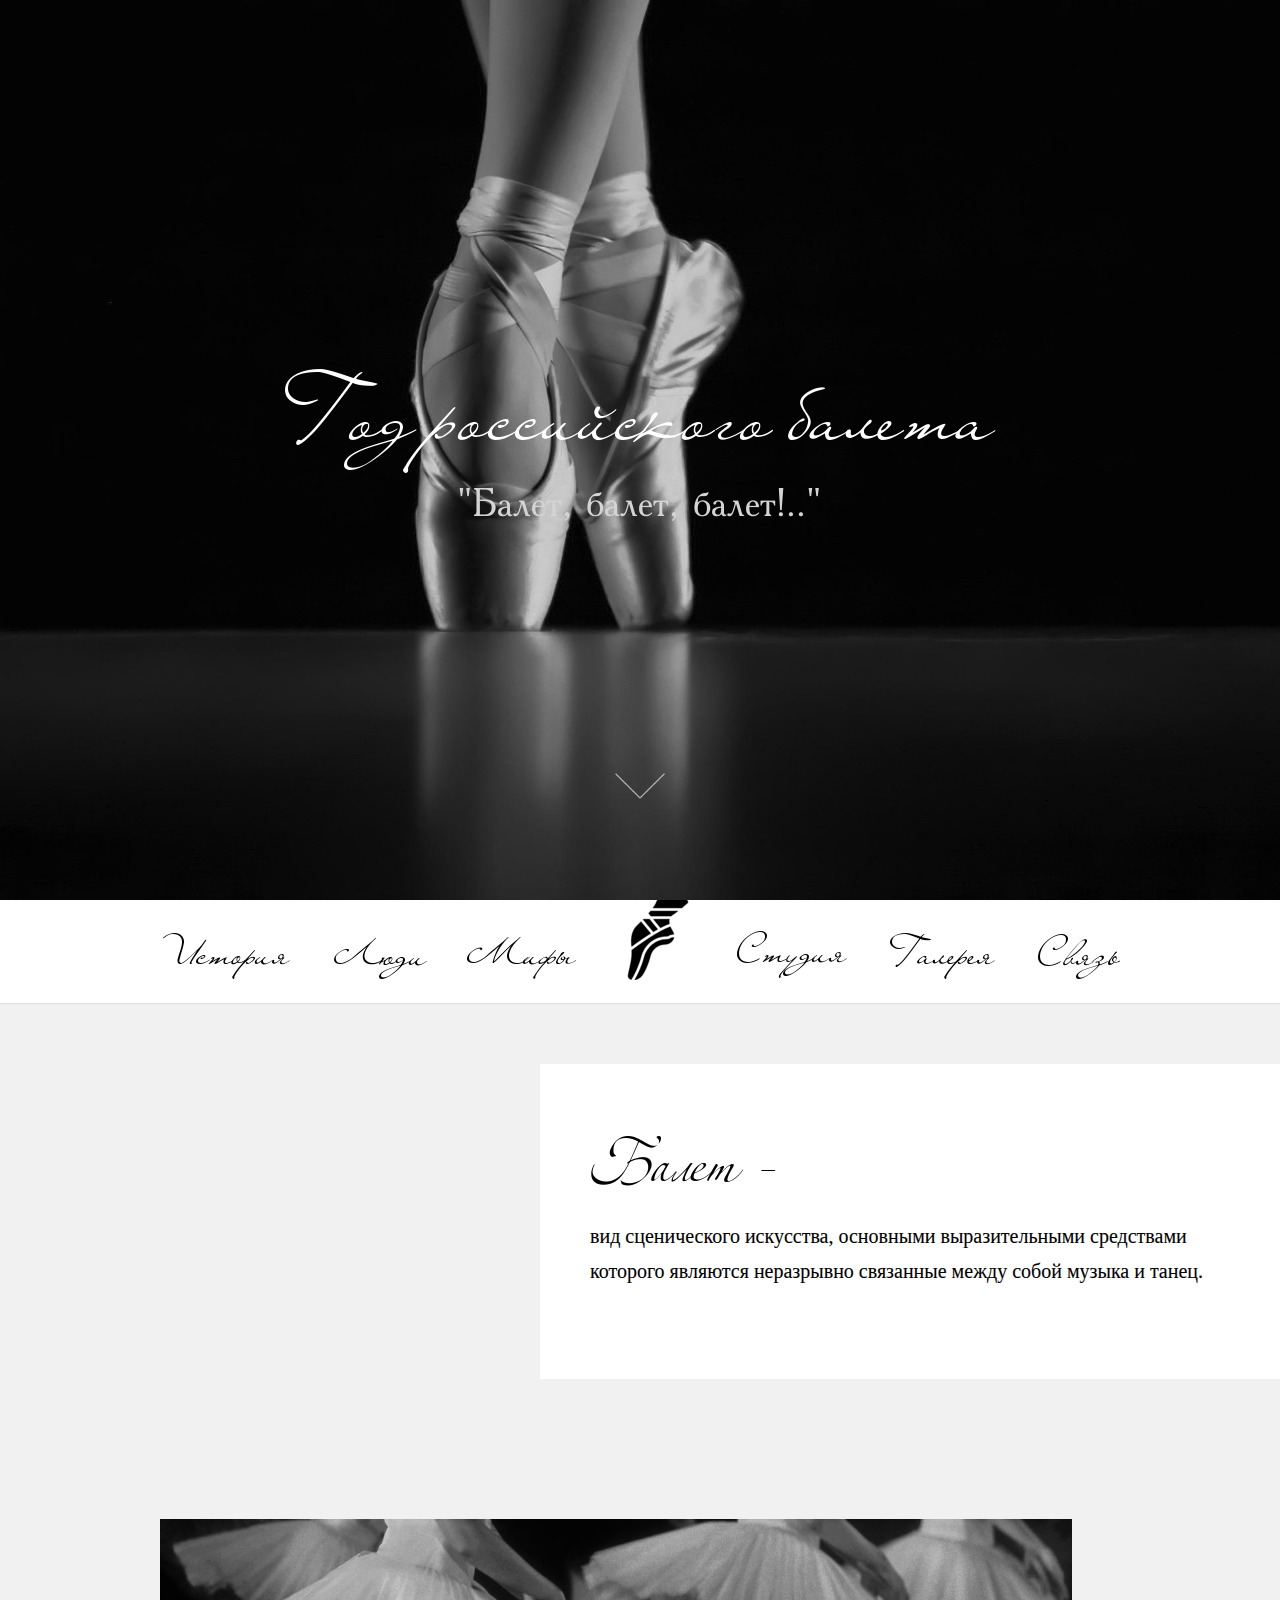
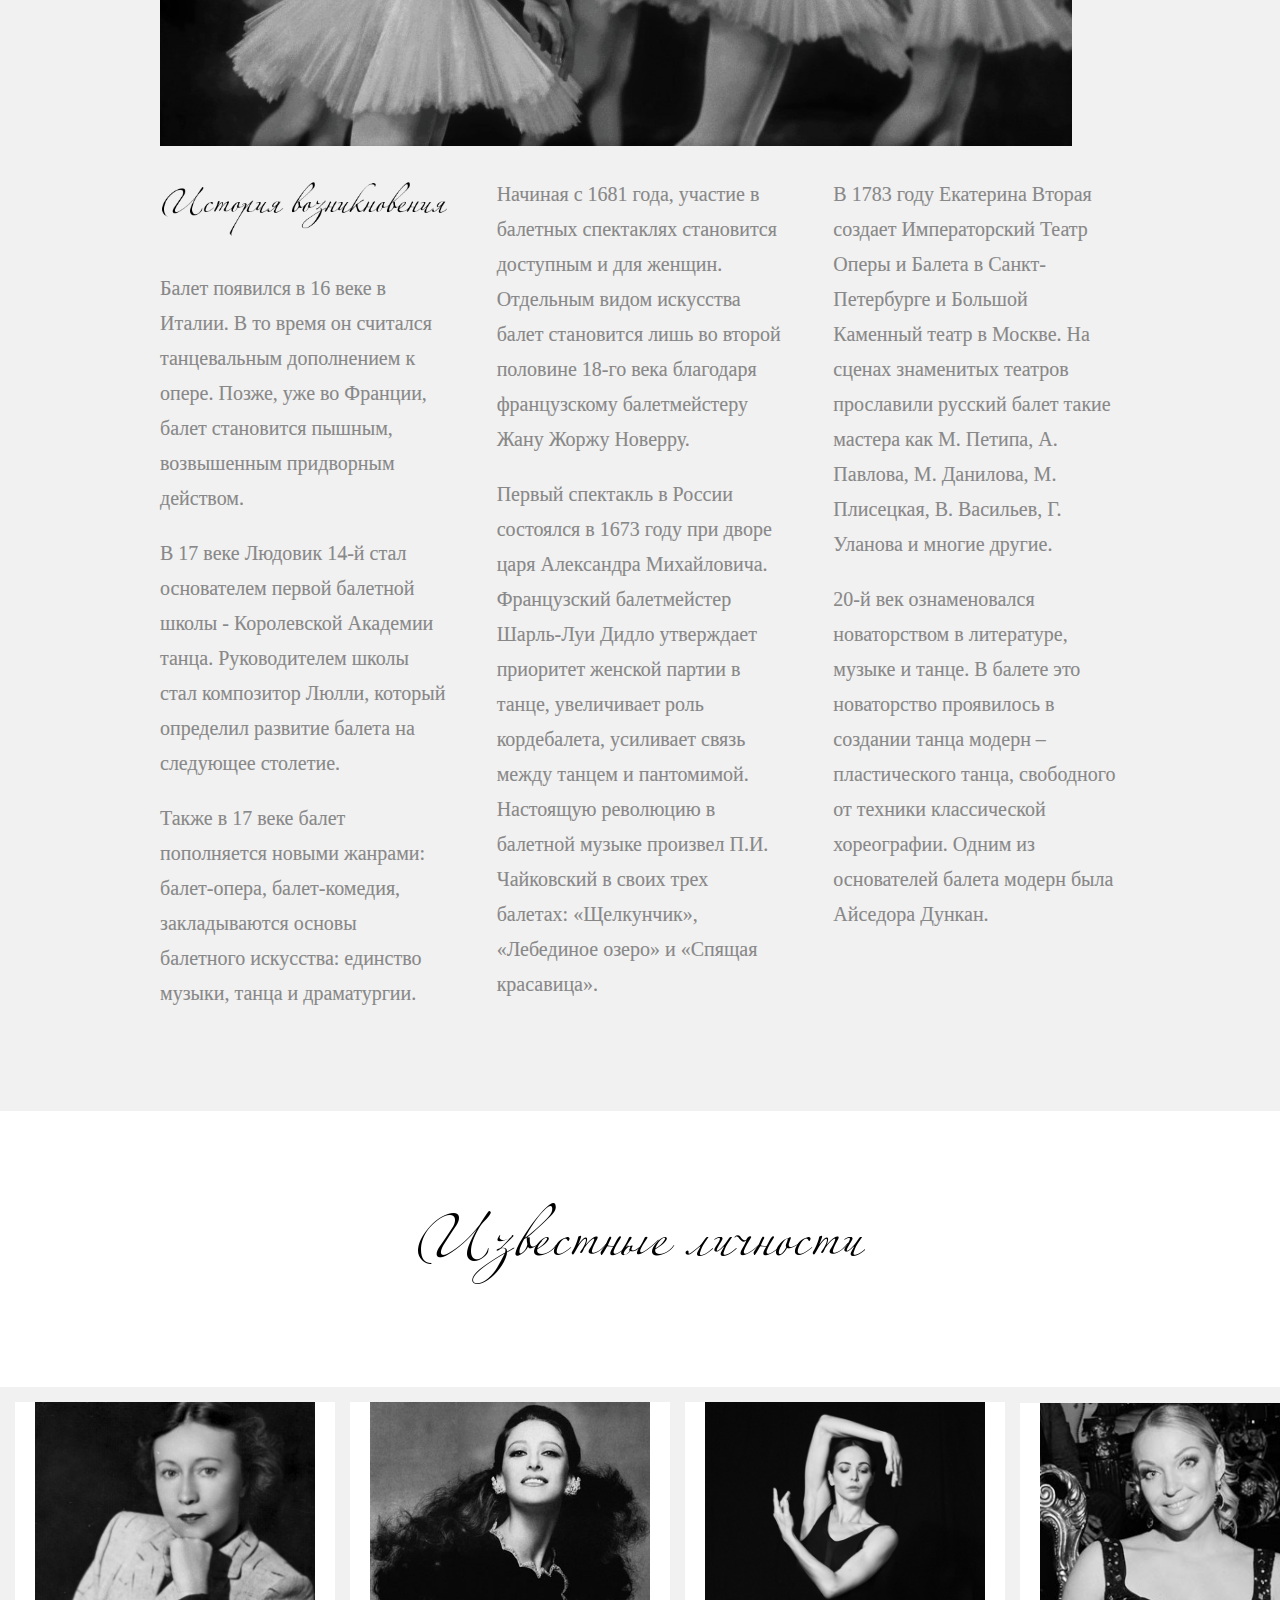
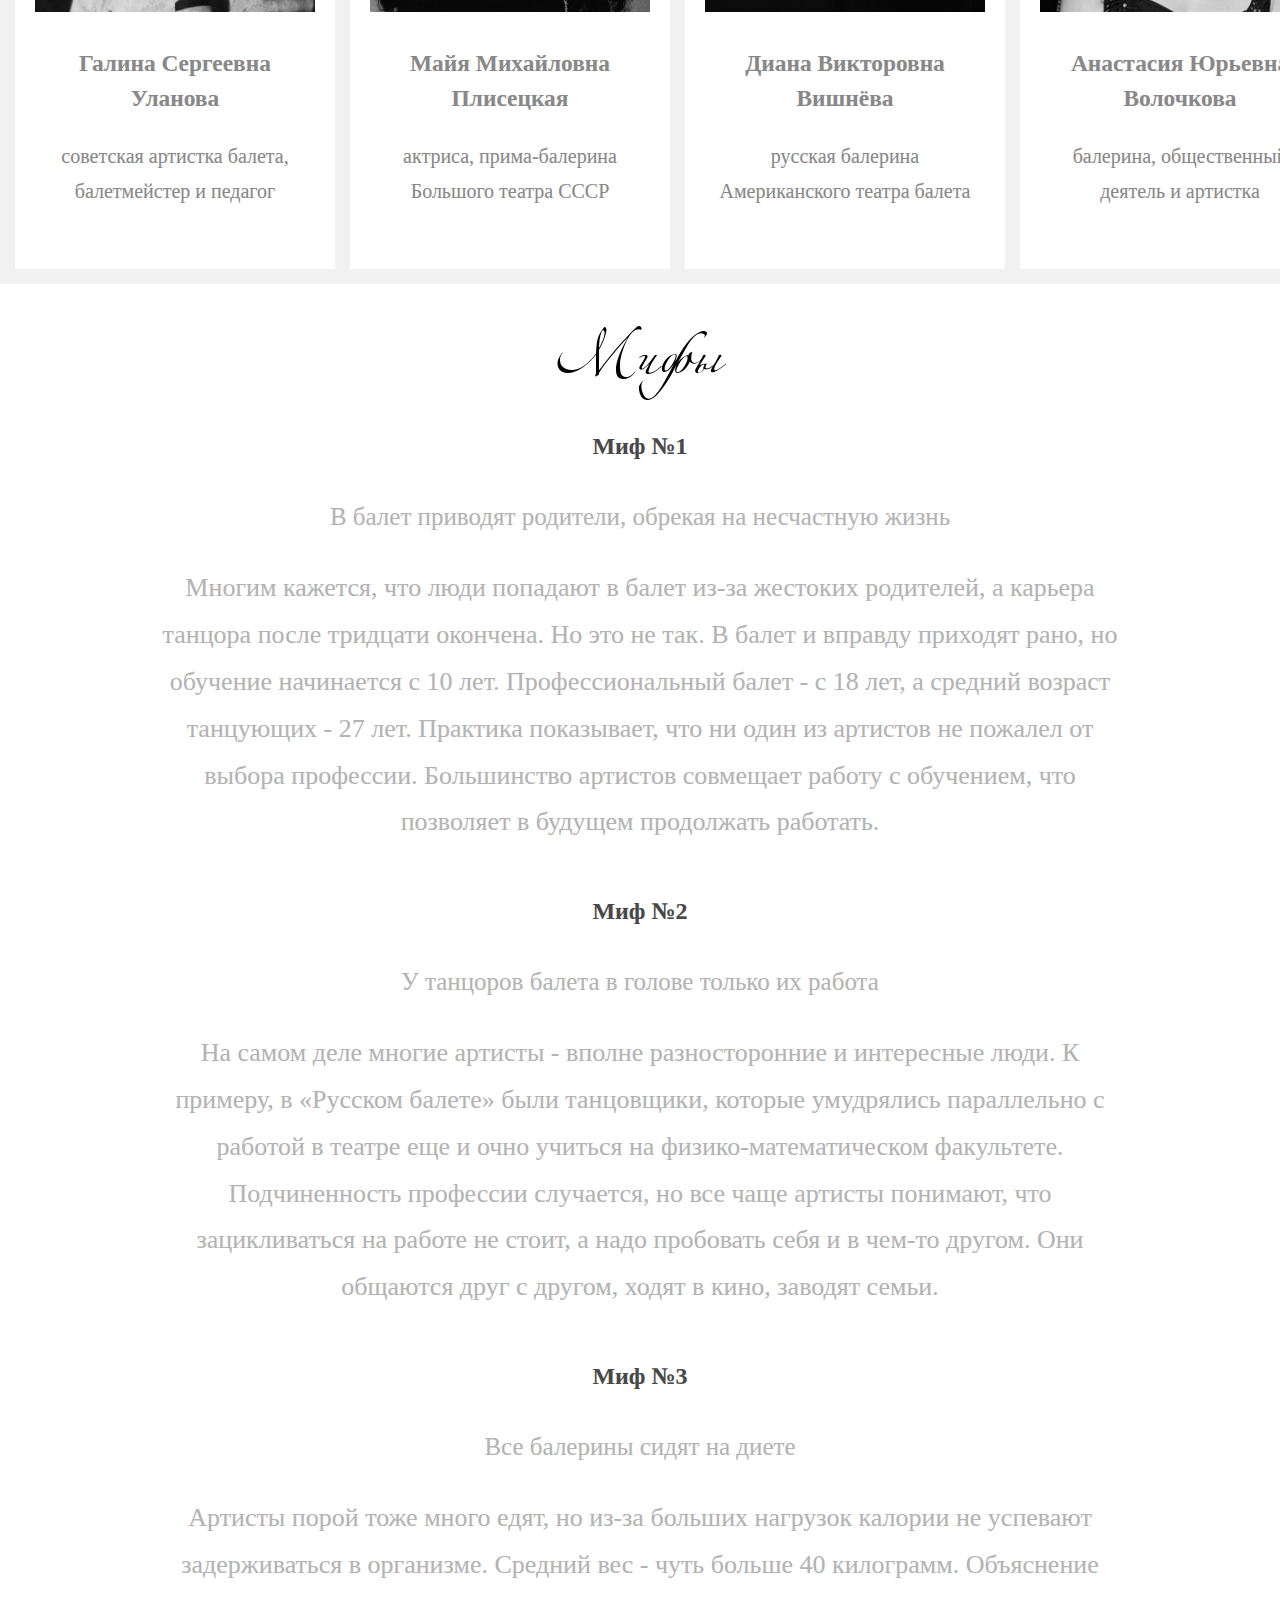
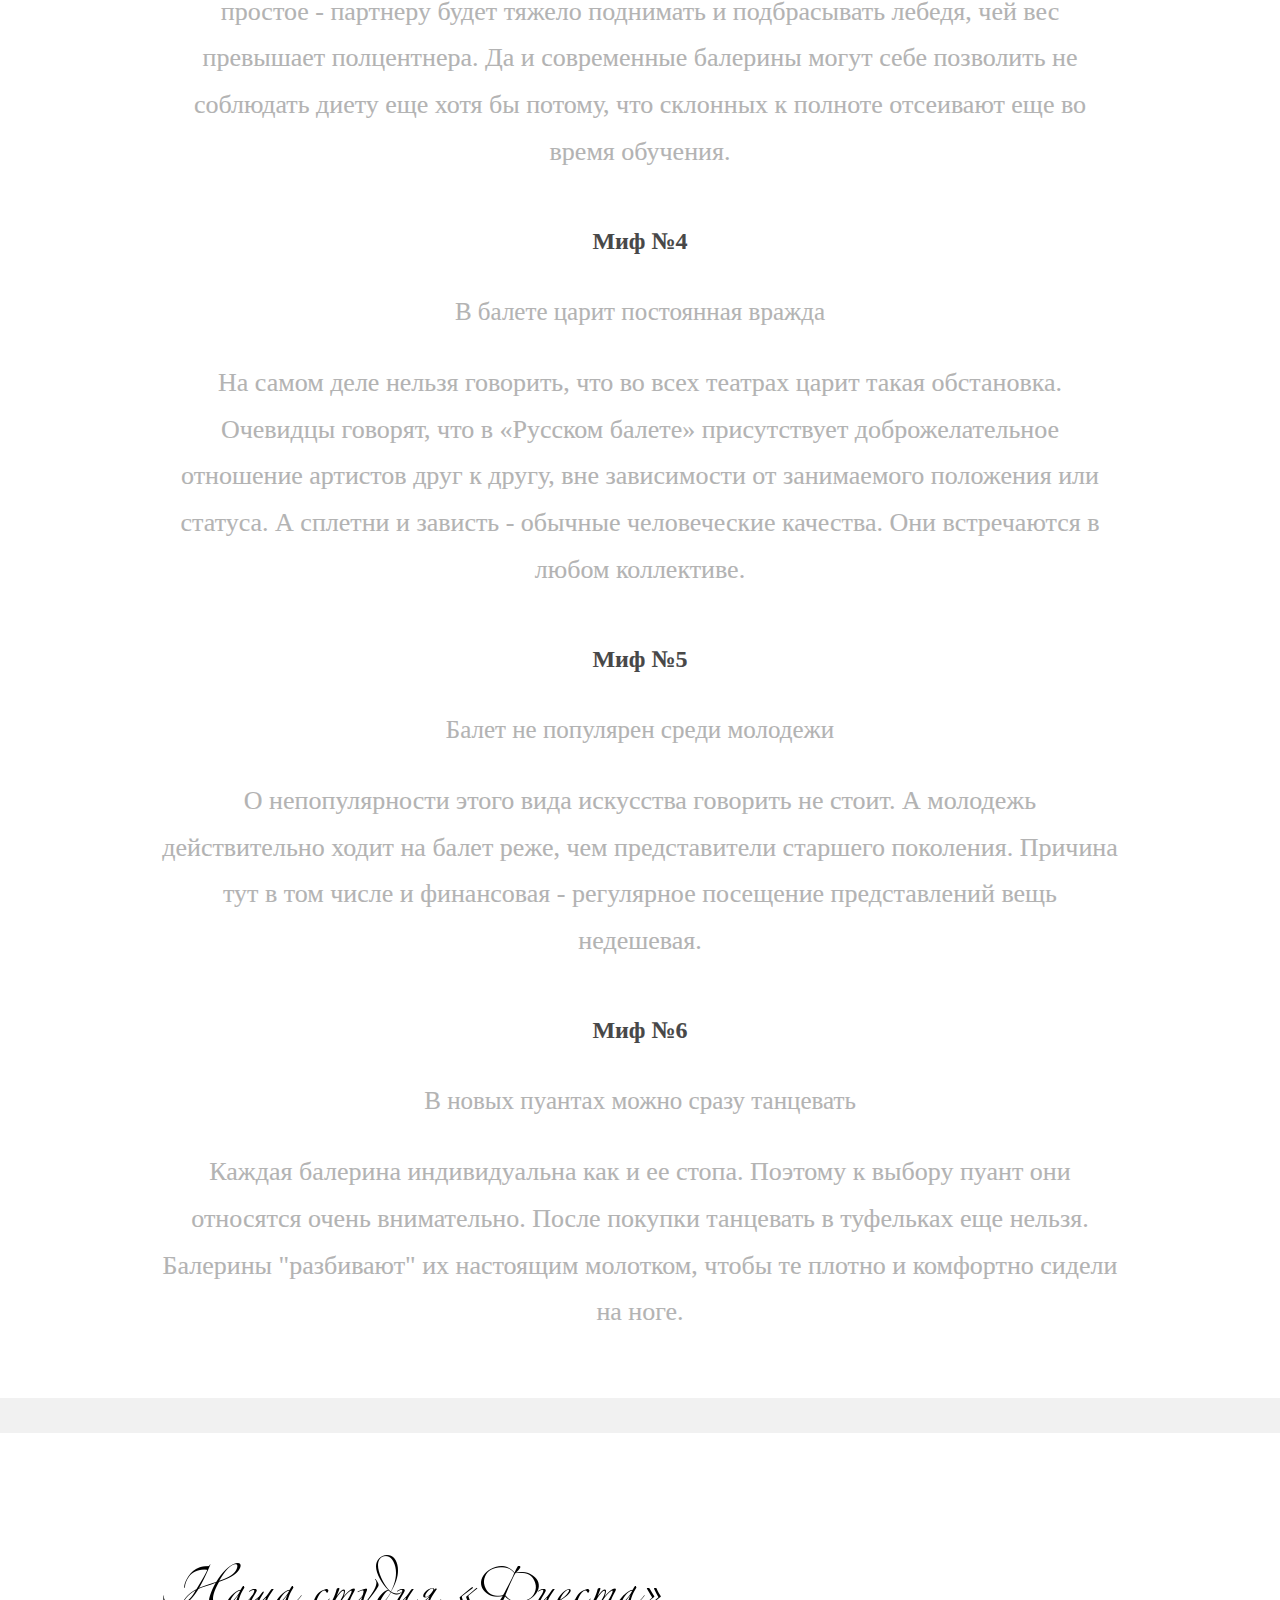
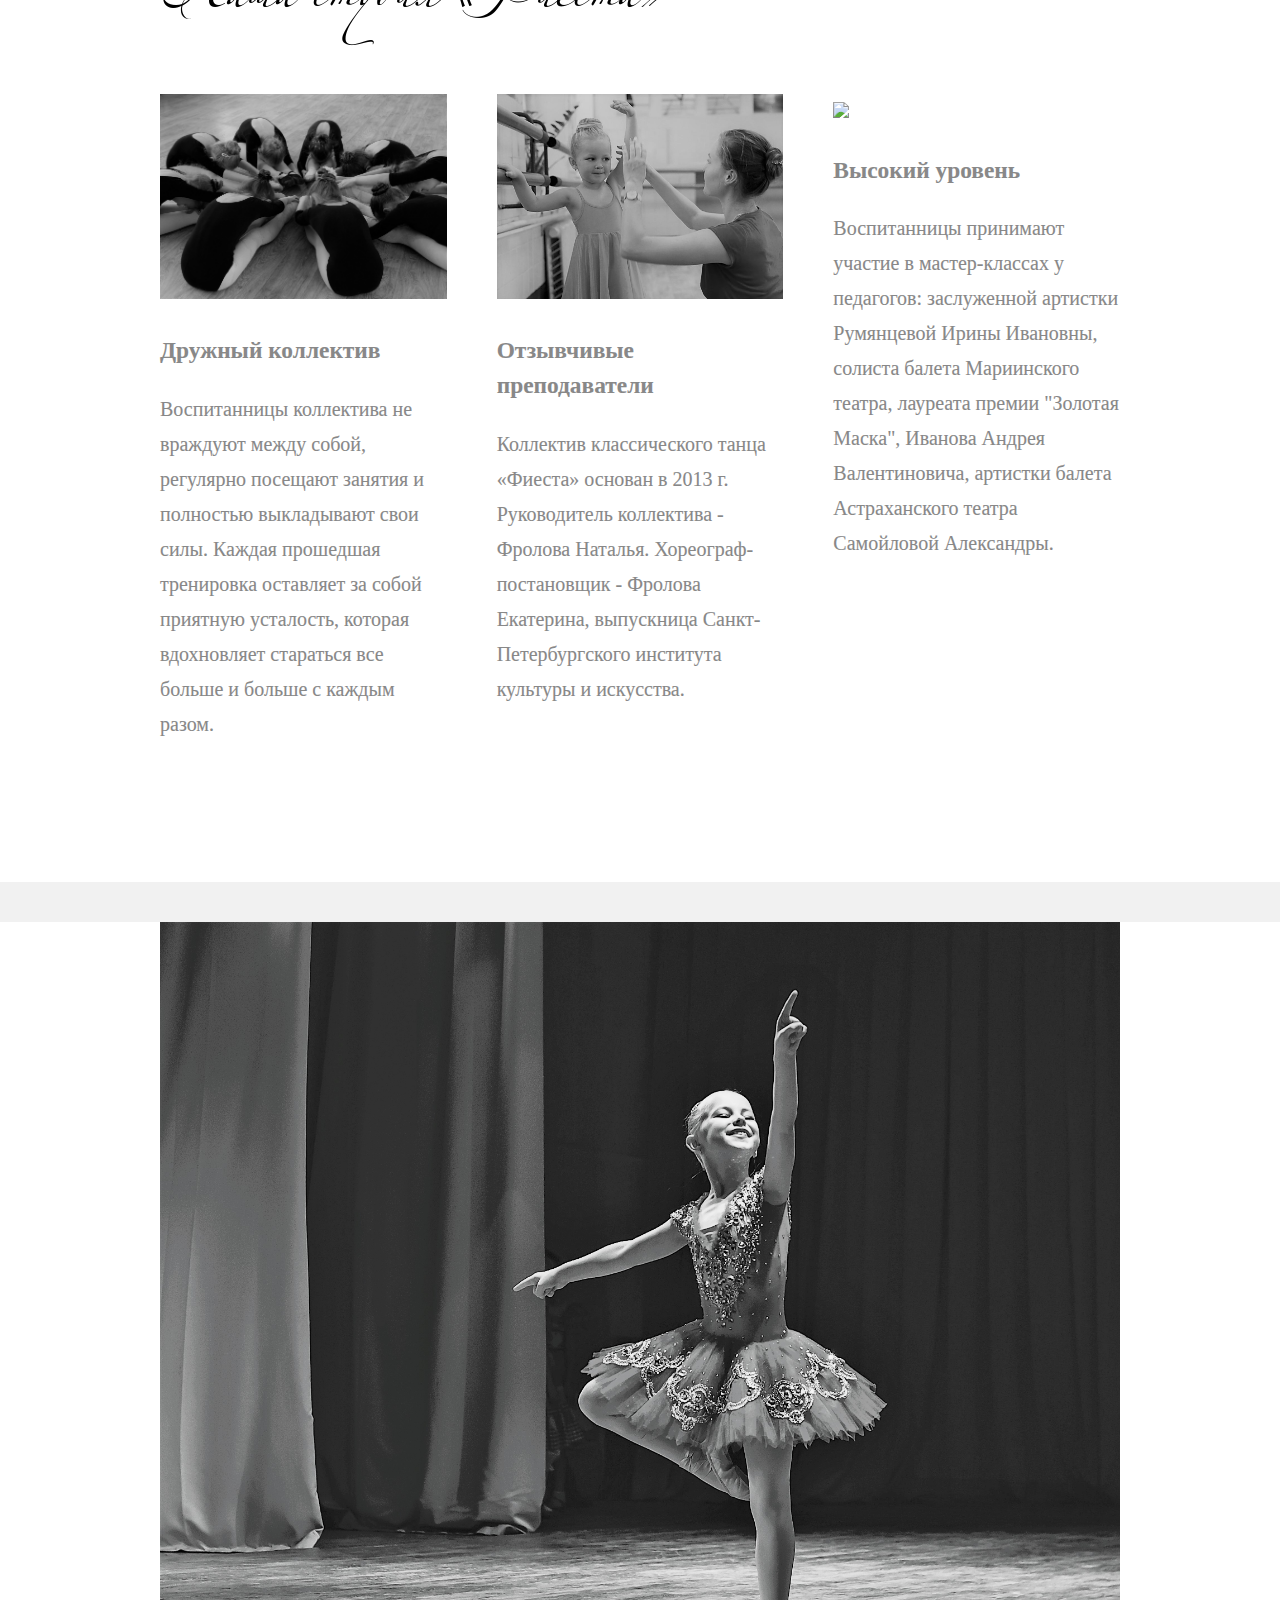
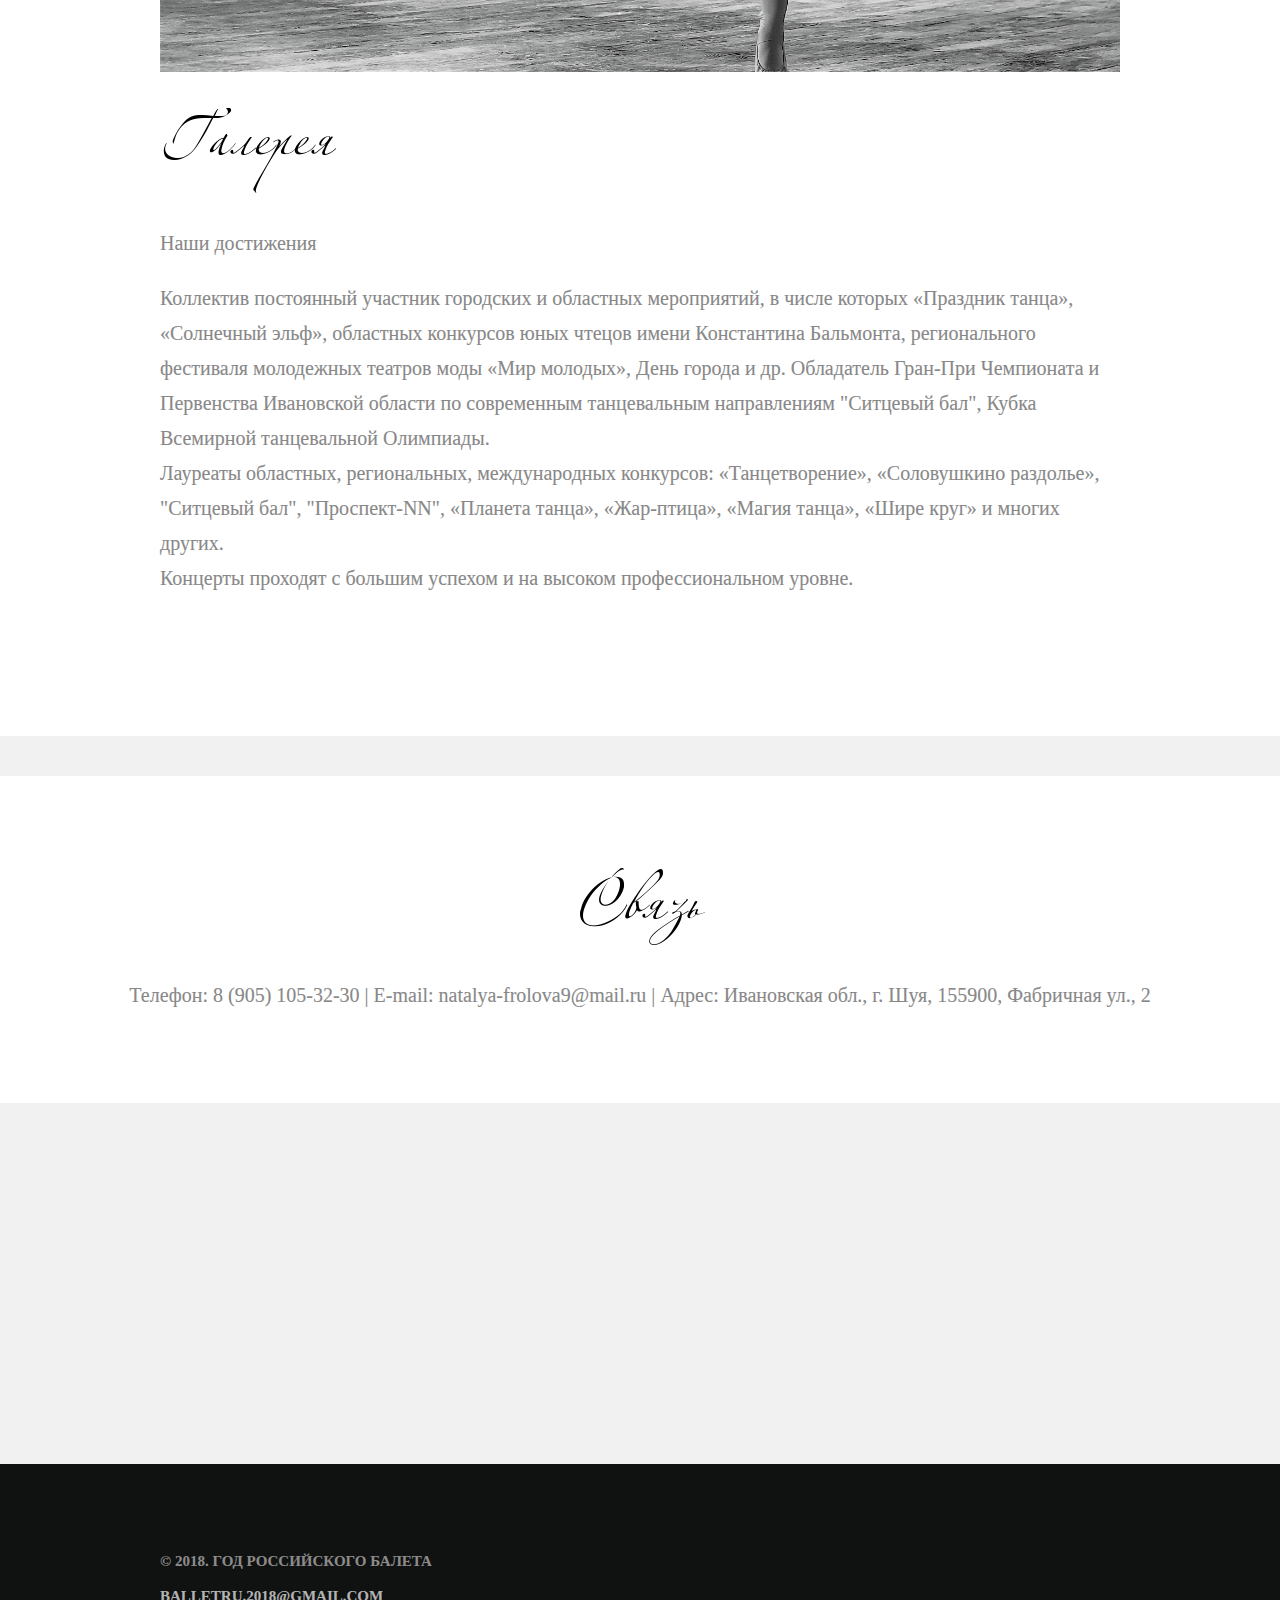
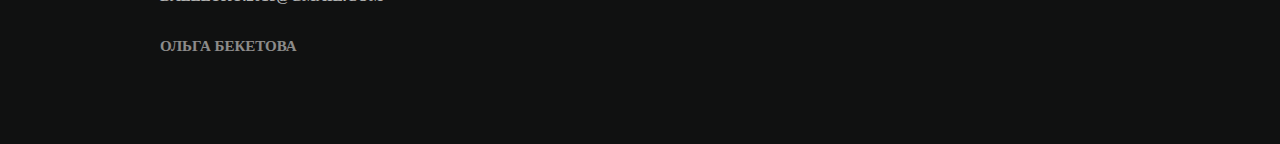
==== index.html @ e93ddebd "Update index.html" ====
<!DOCTYPE html>
<html>
    <head>
        <title>Год российского балета 2018 | "Балет, балет, балет!.."</title>
        <meta charset="UTF-8">
        <link rel="stylesheet" href="style.css" media="screen"/>
        <link rel="stylesheet" href="media.css" media="screen"/>
        <script type="text/javascript" src="https://ajax.googleapis.com/ajax/libs/jquery/1.12.4/jquery.min.js"></script>
        <link rel="shortcut icon" href="images/favicon.ico" type="image/x-icon">
        <script type="text/javascript" src="https://ajax.googleapis.com/ajax/libs/jquery/1.10.1/jquery.min.js"></script> 
  <script type="text/javascript">
  $(window).on('load', function () {
    var $preloader = $('#p_prldr'),
        $svg_anm   = $preloader.find('.svg_anm');
    $svg_anm.fadeOut();
    $preloader.delay(500).fadeOut('slow');
});
</script>
    </head>
    <!-- Preloader -->
<div id="p_prldr"><p class="anm"><img src="images/preloader.gif" draggable="false"></p></div>
    <body>
		<a name="home"></a>
		<!-- Header -->
		<header>
			<div class="background_movie">
                <header class="header_wrapper">
                    <div class="header_wrapper_inner">
                        <div class="slogan">
                            <img src="images/slogan.png">
                        </div>
                        <div class="secondary_slogan">
                            <img src="images/ballet.png">
                        </div>
                        <section class="bottom">
                            <img src="images/arrow_down.png">
                        </section>
                    </div>
                </header>
                <video loop muted autoplay poster="video/plane.jpg" class="fullscreen-bg_video">
                    <source src="images/header.mp4" type="video/mp4"> 
                    </video>
                </div>
            </header>
			<!-- Navigation -->
			<div id="stick_menu">
            <nav class="main-nav-outer">
            <ul class="main-nav">
				<li><a href="#history"><img src="images/history.png"></a></li>
				<li><a href="#people"><img src="images/people.png"></a></li>
				<li><a href="#myths"><img src="images/myths.png"></a></li>
				<li class="small-logo"><a href="#home"><img src="images/home.png"></a></li>
				<li><a href="#studio"><img src="images/studio.png"></a></li>
				<li><a href="#gallery"><img src="images/gallery.png"></a></li>
                <li><a href="#contacts"><img src="images/contacts.png"></a></li>
            </ul>
	</nav>
</div>
    <!-- Term -->
    <section id="term_bg" class="main style2 right dark fullscreen">
        <div class="content box style2">
            <header>
                <img src="images/balletthis.png">
            </header>
            <p>вид сценического искусства, основными выразительными средствами которого являются неразрывно связанные между собой музыка и танец.</p>
        </div>
	</section>
	<a name="history"></a>
    <!-- Content -->
    <section id="third" class="main1">
        <div class="content dark style3">
            <div class="container">
                <img src="images/pic11.jpg" width="95%"/>
                <div class="row">
                    <div class="4u 12u(narrow)">
                        <h3><img src="images/history2.png" width="100%">
						</h3>
						<p>Балет появился в 16 веке в Италии. В то время он считался танцевальным дополнением к опере. 
						Позже, уже во Франции, балет становится пышным, возвышенным придворным действом.</p>
						<p>В 17 веке Людовик 14-й стал основателем первой балетной школы - Королевской Академии танца.
						Руководителем школы стал композитор Люлли, который определил развитие балета на следующее столетие.</p>
						<p>Также в 17 веке балет пополняется новыми жанрами: балет-опера, балет-комедия, закладываются основы балетного искусства: 
						единство музыки, танца и драматургии.</p>
                    </div>
                    <div class="4u 12u(narrow)">
                        <p>Начиная с 1681 года, участие в балетных спектаклях становится доступным и для женщин. Отдельным видом искусства балет 
						становится лишь во второй половине 18-го века благодаря французскому балетмейстеру Жану Жоржу Новерру.</p>
						<p>Первый спектакль в России состоялся в 1673 году при дворе царя Александра Михайловича. Французский балетмейстер Шарль-Луи Дидло 
						утверждает приоритет женской партии в танце, увеличивает роль кордебалета, усиливает связь между танцем и пантомимой. Настоящую 
						революцию в балетной музыке произвел П.И. Чайковский в своих трех балетах: «Щелкунчик», «Лебединое озеро» и «Спящая красавица».</p>
                    </div>
                    <div class="4u 12u(narrow)">
                        <p>В 1783 году Екатерина Вторая создает Императорский Театр Оперы и Балета в Санкт-Петербурге и Большой Каменный театр в Москве. 
						На сценах знаменитых театров прославили русский балет такие мастера как М. Петипа, А. Павлова, М. Данилова, М. Плисецкая, 
						В. Васильев, Г. Уланова и многие другие.</p>
						<p>20-й век ознаменовался новаторством в литературе, музыке и танце. В балете это новаторство проявилось в создании танца 
						модерн – пластического танца, свободного от техники классической хореографии. Одним из основателей балета модерн была Айседора Дункан.</p>
                    </div>
                </div>
            </div>
        </div>
	</section>
	<a name="people"></a>
    <!-- Banner and Carousel -->
    <section id="banner">
        <header>
			<img src="images/popular.png">
        </header>
    </section>
    <section class="carousel">
            <div class="layer">
        <div class="reel">
            <article>
					<img src="images/Galina.jpg" width="100%">
                <header>
                    <h3>Галина Сергеевна Уланова</h3>
                </header>
                <p>советская артистка балета, балетмейстер и педагог</p>
            </article>
    
            <article>
                <img src="images/Maya.jpg" width="100%">
                <header>
                    <h3>Майя Михайловна Плисецкая</h3>
                </header>
                <p>актриса, прима-балерина Большого театра СССР</p>
			</article>
			
			<article>
				<img src="images/Diana.jpg" width="100%">
				<header>
					<h3>Диана Викторовна Вишнёва</h3>
				</header>
				<p>русская балерина Американского театра балета</p>
			</article>
    
            <article>
                <img src="images/Nastya.jpg" width="100%"/>
                <header>
                    <h3>Анастасия Юрьевна Волочкова</h3>
                </header>
                <p>балерина, общественный деятель и артистка</p>
            </article>

            <article>
                <img src="images/Ulyana.jpg" width="100%"/>
                <header>
                    <h3>Ульяна Вячеславовна Лопаткина</h3>
                </header>
                <p>балерина и лауреат Государственной премии</p>
            </article>
        </div>
    </div>
    </section>
    <a name="myths"></a>
            <!-- False -->
            <div class="comments" id="contact">
                <div class="container">
                    <div class="comments-main">
                        <div class="comments-head">
                            <img src="images/myths2.png">
                        </div>
                        <div class="comments-top">
                            <div class="col-md-4 comments-bottom">
                                <div class="comments-left">
                                </div>
                                <div class="comments-right">
                                    <h3>Миф №1</h3>
                                    <p class="para1">В балет приводят родители, обрекая на несчастную жизнь</p>
                                    <p class="para2">Многим кажется, что люди попадают в балет из-за жестоких родителей, а карьера танцора после тридцати окончена. Но это не так. В балет и вправду приходят рано, но обучение начинается с 10 лет. Профессиональный балет - с 18 лет, а средний возраст танцующих - 27 лет. Практика показывает, что ни один из артистов не пожалел от выбора профессии. Большинство артистов совмещает работу с обучением, что позволяет в будущем продолжать работать.</p>
                                </div>
                                <div class="clearfix"></div>
                            </div>
                            <div class="col-md-4 comments-bottom">
                                <div class="comments-left">
                                    <span></span>
                                </div>
                                <div class="comments-right">
                                    <h3>Миф №2</h3>
                                    <p class="para1">У танцоров балета в голове только их работа</p>
                                    <p class="para2">На самом деле многие артисты - вполне разносторонние и интересные люди. К примеру, в «Русском балете» были танцовщики, которые умудрялись параллельно с работой в театре еще и очно учиться на физико-математическом факультете. Подчиненность профессии случается, но все чаще артисты понимают, что зацикливаться на работе не стоит, а надо пробовать себя и в чем-то другом. Они общаются друг с другом, ходят в кино, заводят семьи.</p>
                                </div>
                                <div class="clearfix"></div>
                            </div>
                            <div class="col-md-4 comments-bottom">
                                <div class="comments-left">
                                    <span></span>
                                </div>
                                <div class="comments-right">
                                    <h3>Миф №3</h3>
                                    <p class="para1">Все балерины сидят на диете</p>
                                    <p class="para2">Артисты порой тоже много едят, но из-за больших нагрузок калории не успевают задерживаться в организме. Средний вес - чуть больше 40 килограмм. Объяснение простое - партнеру будет тяжело поднимать и подбрасывать лебедя, чей вес превышает полцентнера.  Да и современные балерины могут себе позволить не соблюдать диету еще хотя бы потому, что склонных к полноте отсеивают еще во время обучения.</p>
                                </div>
                                <div class="clearfix"></div>
                            </div>
                            <div class="clearfix"></div>
                            <div class="col-md-4 comments-bottom">
                                <div class="comments-left">
                                    <span></span>
                                </div>
                                <div class="comments-right">
                                    <h3>Миф №4</h3>
                                    <p class="para1">В балете царит постоянная вражда</p>
                                    <p class="para2">На самом деле нельзя говорить, что во всех театрах царит такая обстановка. Очевидцы говорят, что в «Русском балете» присутствует доброжелательное отношение артистов друг к другу, вне зависимости от занимаемого положения или статуса. А сплетни и зависть - обычные человеческие качества. Они встречаются в любом коллективе.</p>
                                </div>
                                <div class="clearfix"></div>
                            </div>
                            <div class="col-md-4 comments-bottom">
                                <div class="comments-left">
                                    <span></span>
                                </div>
                                <div class="comments-right">
                                    <h3>Миф №5</h3>
                                    <p class="para1">Балет не популярен среди молодежи</p>
                                    <p class="para2">О непопулярности этого вида искусства говорить не стоит. А молодежь действительно ходит на балет реже, чем представители старшего поколения. Причина тут в том числе и финансовая - регулярное посещение представлений вещь недешевая.</p>
                                </div>
                                <div class="clearfix"></div>
                            </div>
                            <div class="col-md-4 comments-bottom">
                                <div class="comments-left">
                                    <span></span>
                                </div>
                                <div class="comments-right">
                                    <h3>Миф №6</h3>
                                    <p class="para1">В новых пуантах можно сразу танцевать</p>
                                    <p class="para2">Каждая балерина индивидуальна как и ее стопа. Поэтому к выбору пуант они относятся очень внимательно. После покупки танцевать в туфельках еще нельзя. Балерины "разбивают" их настоящим молотком, чтобы те плотно и комфортно сидели на ноге.</p>
                                </div>
                                <div class="clearfix"></div>
                            </div>
                            <div class="clearfix"></div>
                        </div>
                    </div>
                </div>
            </div><br>
    <a name="studio"></a>
    <!-- Studio -->
               <div class="wrapper style1">
                    <section id="features" class="container special">
                        <header>
                                <img src="images/studio2.png">
                        </header><br>
                        <div class="row">
                            <article class="4u 12u(mobile) special">
                                <a href="#" class="image featured"><img src="images/1.JPG" width="100%" /></a>
                                <header>
                                    <h3>Дружный коллектив</h3>
                                </header>
                                <p>Воспитанницы коллектива не враждуют между собой, регулярно посещают занятия и полностью выкладывают свои силы. Каждая прошедшая тренировка оставляет за собой приятную усталость, которая вдохновляет стараться все больше и больше с каждым разом.</p>
                                </article>
                            <article class="4u 12u(mobile) special">
                                <a href="#" class="image featured"><img src="images/2.jpg" width="100%" /></a>
                                <header>
                                    <h3>Отзывчивые преподаватели</h3>
                                </header>
                                <p>Коллектив классического танца «Фиеста» основан в 2013 г. Руководитель коллектива - Фролова Наталья. Хореограф-постановщик - Фролова Екатерина, выпускница Санкт-Петербургского института культуры и искусства.</p>
                                </article>
                            <article class="4u 12u(mobile) special">
                                <a href="#" class="image featured"><img src="images/3.jpg" width="100%" /></a>
                                <header>
                                    <h3>Высокий уровень</h3>
                                </header>
                                <p>Воспитанницы принимают участие в мастер-классах у педагогов: заслуженной артистки Румянцевой Ирины Ивановны, солиста балета Мариинского театра, лауреата премии "Золотая Маска", Иванова Андрея Валентиновича, артистки балета Астраханского театра Самойловой Александры.</p>
                                </article>
                            </div>
                        </section>
                    </div>
                <a name="gallery"></a>
                <!-- Gallery -->
                
                <div class="wrapper style2">
                        <article id="main" class="container special">
                            <ul id="slides">
                                <li class="slide showing"></li>
                                <li class="slide"></li>
                                <li class="slide"></li>
                                <li class="slide"></li>
                                <li class="slide"></li>
                            </ul>
                            <header>
                                <br>
                                    <img src="images/gallery2.png">
                                <p><b>Наши достижения</b></p>
                            </header>
                            <p>Коллектив постоянный участник городских и областных мероприятий, в числе которых «Праздник танца», «Солнечный эльф», областных конкурсов юных чтецов имени Константина Бальмонта, регионального фестиваля молодежных театров моды «Мир молодых», День города и др. Обладатель Гран-При Чемпионата и Первенства Ивановской области по современным танцевальным направлениям "Ситцевый бал", Кубка Всемирной танцевальной Олимпиады. <br>Лауреаты областных, региональных, международных конкурсов: «Танцетворение», «Соловушкино раздолье», "Ситцевый бал", "Проспект-NN", «Планета танца», «Жар-птица», «Магия танца», «Шире круг» и многих других.
                                    <br>Концерты проходят с большим успехом и на высоком профессиональном уровне.
                                    </p>
                            </article>
                        </div>
            <a name="contacts"></a>
            <section id="banner">
                    <header>
                        <img src="images/contact2.png">
                        <p>Телефон: 8 (905) 105-32-30 | E-mail: natalya-frolova9@mail.ru | Адрес: Ивановская обл., г. Шуя, 155900, Фабричная ул., 2</p>
                    </header>
                </section>
            <iframe class="google" src="https://www.google.com/maps/embed?pb=!1m18!1m12!1m3!1d1456.5505940955538!2d41.351950652695564!3d56.83976724452847!2m3!1f0!2f0!3f0!3m2!1i1024!2i768!4f13.1!3m3!1m2!1s0x414d0a2509524609%3A0xee59ae6dd9088e48!2z0KHRg9C60L7QvdC90LDRjyDRhNCw0LHRgNC40LrQsA!5e0!3m2!1sru!2sru!4v1522505185446" width="100%" height="350px" frameborder="0" style="border:0" allowfullscreen></iframe>
			<!-- Footer -->
			<section class="copyright">
				<div class="container">
					<div class="row">
						<div class="col-md-6">
							<div class="copy_right_text">
								<p>&copy; 2018. Год российского балета <a href="https://e.mail.ru/compose/" onclick="window.open(this.href, '', 'scrollbars=1'); return false;">balletru.2018@gmail.com</a></p>        
                                <p>Ольга Бекетова</p>
							</div>
						</div>
					</div>
				</div>
			</div><!-- uSocial -->
            <script async src="https://usocial.pro/usocial/usocial.js?v=6.1.4" data-script="usocial" charset="utf-8"></script>
            <div class="uSocial-Share" data-pid="7056620a6ac28e5d2d18f46382a7126c" data-type="share" data-options="round,style3,default,absolute,horizontal,size48,counter0,nomobile" data-social="vk,ok,gPlus,twi,tumblr" align="center"></div>
            <!-- /uSocial -->
		</section>
		<!-- Script -->
		<script type="text/javascript">
					$(document).ready(function() {
					var start_pos=$('#stick_menu').offset().top;
					 $(window).scroll(function(){
					  if ($(window).scrollTop()>=start_pos) {
						  if ($('#stick_menu').hasClass()==false) $('#stick_menu').addClass('to_top');
					  }
					  else $('#stick_menu').removeClass('to_top');
					 });
					});
                    </script>
                    <script>
                    var slides = document.querySelectorAll('#slides .slide');
var currentSlide = 0;
var slideInterval = setInterval(nextSlide,2000);

function nextSlide(){
    slides[currentSlide].className = 'slide';
    currentSlide = (currentSlide+1)%slides.length;
    slides[currentSlide].className = 'slide showing';
}
</script>
					</body>
					</html>
---- style.css ----
/*//////////////////
/// 01 - Header ///
////////////////*/
body {
	height: 100%;
	overflow: hidden;
	overflow-y: scroll;
	margin: 0px auto;
	padding:0;
	margin: 0;
	background: rgb(241, 241, 241);
	font-weight: 300;
	line-height: 1.75em;
	color: #888;
	-webkit-text-stroke: 0.1px;
	}

header {	
	position: relative;
	padding: 0 !important;
	}

header.header_wrapper {
	background-size: cover;
	display: table;
	height: 100vh;
	width: 100%;
	position: relative;
	z-index: 1;
	overflow-x: hidden;
	}

header.header_wrapper .header_wrapper_inner {
	display: table-cell;
	text-align: center;
	vertical-align: middle;
	}

header .bottom {
	bottom: 10%;
	display: block;
	position: absolute;
	width: 100%;
	z-index: 3;
	}

header .bottom  img {
	width: 50px;
	opacity: 0.7;
	}
		
.background_movie {
	overflow: hidden;
	z-index: -100;
	position: relative;
	background: url(images/bg3.jpg) no-repeat;
	background-size: cover;
	width: 100%;
	}
					
.fullscreen-bg_video {
	position: absolute;
	top: 0;
	left: 0; 
	}
				 
.slogan{
	width: 100%;
	}

#p_prldr{
	position: fixed;
	left: 0;
	top: 0;
	right:0;
	bottom:0;
	background: rgb(255, 255, 255);
	z-index: 999;}
		
	.anm {
	text-align: center;
		margin-top: 350px;
	}

/*//////////////////////
/// 02 - Navigation ///
////////////////////*/
.main-nav-outer{
	padding:0px;
	border-bottom:1px solid #dddddd;
	position:relative;
	background:#fff;
	}	

.main-nav{
	text-align:center;
	margin: 0 0 0px;
	padding:0;
	list-style:none;
	}
	
.main-nav li{
	display:inline;
	margin:0 1px;
	}
	
.main-nav li a{
	display:inline-block;
	line-height:60px;
	margin:0px 15px;
	}	
		
.to_top{
	position:fixed;
	top:0px;
	width: 100%;
	z-index: 990;
	}
	
/*////////////////
/// 03 - Term ///
//////////////*/
.box {
	background: #ffffff;
	color: black;
	padding: 2em;
	}

.box.style2 {
	padding: 3.5em 2.5em 3.5em 2.5em;
	}

.main {
	display: -moz-flex;
	display: -webkit-flex;
	display: -ms-flex;
	display: flex;
	position: relative;
	margin: 0;
	overflow-x: hidden;
	}

.main.fullscreen {
	min-height: 100%;
	}

.main.style2 {
	-moz-align-items: center;
	-webkit-align-items: center;
	-ms-align-items: center;
	align-items: center;
	-moz-justify-content: center;
	-webkit-justify-content: center;
	-ms-justify-content: center;
	justify-content: center;
	padding: 3em 0 3em 0;
	overflow: hidden;
	}

.main.style2.right {
	-moz-justify-content: -moz-flex-end;
	-webkit-justify-content: -webkit-flex-end;
	-ms-justify-content: -ms-flex-end;
	justify-content: flex-end;
	}
					
#term_bg {
	background: url("images/bg5.jpg");
	background-size:  cover;
	background-attachment:  fixed;
	background-position:  center center;
	}

/*///////////////////
/// 04 - Content ///
/////////////////*/
.main1 > .content {
	padding: 4em 0 4em 0;
	}

.featured {
	text-align: center;
	}

.featured p {
	text-align: center;
	}

	#content > hr {
		top: 3em;
		margin-bottom: 6em;
	}
	
	#content > section {
		margin-bottom: 0;
	}

/*//////////////////
/// 05 - Banner ///
////////////////*/
#banner {
	background: #fff;
	text-align: center;
	padding: 4.5em 0 4.5em 0;
	margin-bottom: 0;
	}

#banner header > p {
	margin-bottom: 0;
	}

/*////////////////////
/// 06 - Carousel ///
//////////////////*/
.carousel {
	position: relative;
	overflow: hidden;
	padding: 2em 0 2em 0;
	margin-bottom: 0;
	}

.carousel .forward, .carousel .backward {
	position: absolute;
	top: 50%;
	width: 6em;
	height: 12em;
	margin-top: -6em;
	cursor: pointer;
	}

.carousel .forward:before, .carousel .backward:before {
	content: '';
	display: block;
	width: 6em;
	height: 6em;
	border-radius: 100%;
	background-color: rgba(72, 57, 73, 0.5);
	position: absolute;
	top: 50%;
	margin-top: -3em;
	-moz-transition: background-color 0.35s ease-in-out;
	-webkit-transition: background-color 0.35s ease-in-out;
	-o-transition: background-color 0.35s ease-in-out;
	-ms-transition: background-color 0.35s ease-in-out;
	transition: background-color 0.35s ease-in-out;
	-webkit-backface-visibility: hidden;
	}

.carousel .forward:after, .carousel .backward:after {
	content: '';
	width: 3em;
	height: 3em;
	position: absolute;
	top: 50%;
	margin: -1.5em 0 0 0;
	background: url("images/arrow.svg") no-repeat center center;
	}

.carousel .forward:hover:before, .carousel .backward:hover:before {
	background-color: rgba(239, 131, 118, 0.75);
	}

.carousel .forward {
	right: 0;
	}

.carousel .forward:before {
	right: -3em;
	}

.carousel .forward:after {
	right: -0.25em;
	}

.carousel .backward {
	left: 0;
	}

.carousel .backward:before {
	left: -3em;
	}

.carousel .backward:after {
	left: -0.25em;
	-moz-transform: scaleX(-1);
	-webkit-transform: scaleX(-1);
	-ms-transform: scaleX(-1);
	transform: scaleX(-1);
	}

.carousel .reel {
	white-space: nowrap;
	position: relative;
	-webkit-overflow-scrolling: touch;
	padding: 0 2em 0 2em;
	}

.carousel article {
	display: inline-block;
	width: 18em;
	background: #fff;
	text-align: center;
	padding: 0 1em 3em 1em;
	margin: 0 2em 0 0;
	white-space: normal;
	opacity: 1.0;
	-moz-transition: opacity 0.75s ease-in-out;
	-webkit-transition: opacity 0.75s ease-in-out;
	-ms-transition: opacity 0.75s ease-in-out;
	transition: opacity 0.75s ease-in-out;
	}

.carousel article.loading {
	opacity: 0;
	}

.carousel article .image {
	position: relative;
	left: -1em;
	top: 0;
	width: auto;
	margin-right: -2em;
	margin-bottom: 3em;
	}

.carousel article p {
	text-align: center;
	}

.carousel {
	padding: 1.25em 0 1.25em 0;
	}

.carousel article {
	width: 18em;
	margin: 0 1em 0 0;
	}

.carousel {
	padding: 0.5em 0 0.5em 0;
	}

.carousel .reel {
	padding: 0 0.5em 0 0.5em;
	}

.carousel article {
	width: 14em;
	padding-bottom: 2em;
	margin: 0 0.5em 0 0;
	}

.carousel article .image {
	margin-bottom: 2em;
	}

/*///////////////////
/// 07 - Wrapper ///
/////////////////*/
.wrapper {
	background: #fff;
	margin: 0 0 2em 0;
	padding: 6em 0 6em 0;
	}

.wrapper.style2 {
	padding-top: 0;
	}


/*///////////////////
//// 8 - False /////
/////////////////*/
.work-top p,.comments-head p{
	color:#BBB6B6;
	width:36%;
	margin:0 auto;
	font-weight:300;
	padding-top: 1em;
	}
.comments-head{
	text-align:center;
	}
.comments {
	background: rgb(255, 255, 255);
	padding: 4em 0px 2em 0px;
	}
.comments-head h3{
	font-size:1.8em;
	color:#464646;
	font-weight:700;
	margin:0px;
	padding-bottom:15px;
	}
.comments-left{
	width:16%;
	float:left;
	}
.comments-right{
	width:83%;
	float:right;
	}
.comments-right h3{
	font-size:1.2em;
	color:#484848;
	font-weight:700;
	margin: 0px;
	padding-bottom: 10px;
	}
.comments-right p{
	color:rgb(179, 179, 179);
	font-weight:300;
	width:87%;
	}
.comments-right p.para1{
	font-size:25px;
	}
.comments-right p.para2{
	font-size:16px;
	line-height:1.8em;
	padding-top:1em;
	}
.comments-bottom {
	padding: 2em 0px;
	}
.comments {
	padding: 4em 0px 2em 0px;
	}
.work-top p, .comments-head p {
	width: 55%;
	padding-top: 10px
	}
.comments-left {
	float: none;
	margin: 0 auto;
	width: 5%;
	}
.comments-right h3 {
	padding: 10px 0px 10px 0px;
	}
.comments-right {
	width: 100%;
	float: none;
	}
.comments-bottom {
	padding: 0.6em 0px;
	text-align: center;
	}
.comments-right p {
	width: 100%;
	}
.comments-right p.para2 {
	padding-top: 10px;
	}
.work-top p, .comments-head p {
	width: 100%;
	}
.comments-head h3 {
	padding-bottom: 5px;
	}
.comments-head h3 {
	font-size: 1.6em;
	}
.comments {
	padding: 2em 0px 1.5em 0px;
	}
.work-top p, .comments-head p {
	font-size: 15px;
	}
.comments-head h3 {
	font-size: 1.2em;
	padding-bottom: 0px;
	}
.work-top p, .comments-head p {
	padding-top: 0px;
	}
.comments-left span {
	background-size: 85%;
	}
.comments-left {
	width: 13%;
	}
.comments-right p.para2 {
	padding-top: 5px;
	font-size:26px;
	}
.comments-bottom {
	padding: 0.3em 0px;
	}
	
.layer {
	overflow-x: scroll;
	padding: 5px;
	white-space: nowrap;
	} 

/*///////////////////
//// 9 - Gallery ///
/////////////////*/
#slides{
    position: relative;
	height: 750px;
    padding: 0px;
    margin: 0px;
    list-style-type: none;
}

.slide{
    position: absolute;
    left: 0px;
    top: 0px;
    width: 100%;
    height: 100%;
    opacity: 0;
    z-index: 1;

    -webkit-transition: opacity 1s;
    -moz-transition: opacity 1s;
    -o-transition: opacity 1s;
    transition: opacity 1s;
}

.showing{
    opacity: 1;
    z-index: 2;
}

.slide{
    box-sizing: border-box;
    background: #333;
	color: #fff;
}

.slide:nth-of-type(1){
	background-image: url(images/1slide.jpg);
	background-size: cover
}
.slide:nth-of-type(2){
    background-image: url(images/2slide.JPG);
	background-size: cover
}
.slide:nth-of-type(3){
    background-image: url(images/3slide.jpg);
	background-size: cover
}
.slide:nth-of-type(4){
    background-image: url(images/4slide.png);
	background-size: cover
}
.slide:nth-of-type(5){
    background-image: url(images/5slide.JPG);
	background-size: cover
}

/*///////////////////
/// 10 - Footer ////
/////////////////*/
.copyright {
	background-color: rgb(16, 17, 17);
	padding-bottom: 65px;
	padding-top: 65px;	
	}

.copyright h2 {
	height: 0px;
	margin: 0px;
	}

.copy_right_text {
	width: 60%;
	}

.copy_right_text p {
	color: #8C8B8A;
	font-weight: 600;
	text-transform: uppercase;
	font-size: 15px;
	}

A:link { 
	text-decoration: none; 
	color: rgb(179, 179, 179);
	} 
A:visited { 
	text-decoration: none; 
	color: rgb(179, 179, 179);
	} 
A:active { 
	text-decoration: none; 
	color: rgb(179, 179, 179);
	}
A:hover {
	text-decoration: underline; 
	color: rgb(143, 143, 143); 
	} 
	
.google {
	-webkit-filter: grayscale(100%);
	filter: grayscale(100%);
	}
---- media.css ----
@media screen and (max-width: 1920px) {
    body, input, textarea, select {
        font-size: 17pt;
        }
    }
    
    @media screen and (max-width: 1680px) {
    body, input, textarea, select {
        font-size: 15pt;
        }
    }

        @media screen and (max-width: 1920px) {
            .main.style2 .content {
            width: 40%;
            }
        }
        
        @media screen and (max-width: 1280px) {
            .main.style2 .content {
            width: 50%;
            }
        }
        
        @media screen and (max-width: 1000px) {
            .main.style2 .content {
            width: 60%;
            }
        }
        
        @media screen and (max-width: 736px) {
        .main.fullscreen {
            height: auto !important;
            }
        
        .main.style2 {
            padding: 6em 15px 6em 15px;
            }
        
        .main.style2:before, .main.style2:after {
            display: none !important;
            }
        
        .main.style2 .content {
            width: 100%;
            max-width: 100%;
            text-align: center;
            -moz-transform: none;
            -webkit-transform: none;
            -ms-transform: none;
            transform: none;
            }
        }
        
        .container {
            margin-left: auto;
            margin-right: auto;
        }
    
        .container.\31 25\25 {
            width: 100%;
            max-width: 1700px;
            min-width: 1360px;
        }
    
        .container.\37 5\25 {
            width: 1020px;
        }
    
        .container.\35 0\25 {
            width: 680px;
        }
    
        .container.\32 5\25 {
            width: 340px;
        }
    
        .container {
            width: 1360px;
        }
    
        @media screen and (max-width: 1680px) {
    
            .container.\31 25\25 {
                width: 100%;
                max-width: 1500px;
                min-width: 1200px;
            }
    
            .container.\37 5\25 {
                width: 900px;
            }
    
            .container.\35 0\25 {
                width: 600px;
            }
    
            .container.\32 5\25 {
                width: 300px;
            }
    
            .container {
                width: 1200px;
            }
    
        }
    
        @media screen and (max-width: 1280px) {
    
            .container.\31 25\25 {
                width: 100%;
                max-width: 1200px;
                min-width: 960px;
            }
    
            .container.\37 5\25 {
                width: 720px;
            }
    
            .container.\35 0\25 {
                width: 480px;
            }
    
            .container.\32 5\25 {
                width: 240px;
            }
    
            .container {
                width: 960px;
            }
    
        }
    
    /* Grid */
    
        .row {
            border-bottom: solid 1px transparent;
            -moz-box-sizing: border-box;
            -webkit-box-sizing: border-box;
            box-sizing: border-box;
        }
    
        .row > * {
            float: left;
            -moz-box-sizing: border-box;
            -webkit-box-sizing: border-box;
            box-sizing: border-box;
        }
    
        .row:after, .row:before {
            content: '';
            display: block;
            clear: both;
            height: 0;
        }
    
        .row.uniform > * > :first-child {
            margin-top: 0;
        }
    
        .row.uniform > * > :last-child {
            margin-bottom: 0;
        }
    
        .row.\30 \25 > * {
            padding: 0px 0 0 0px;
        }
    
        .row.\30 \25 {
            margin: 0px 0 -1px 0px;
        }
    
        .row.uniform.\30 \25 > * {
            padding: 0px 0 0 0px;
        }
    
        .row.uniform.\30 \25 {
            margin: 0px 0 -1px 0px;
        }
    
        .row > * {
            padding: 50px 0 0 50px;
        }
    
        .row {
            margin: -50px 0 -1px -50px;
        }
    
        .row.uniform > * {
            padding: 50px 0 0 50px;
        }
    
        .row.uniform {
            margin: -50px 0 -1px -50px;
        }
    
        .row.\32 00\25 > * {
            padding: 100px 0 0 100px;
        }
    
        .row.\32 00\25 {
            margin: -100px 0 -1px -100px;
        }
    
        .row.uniform.\32 00\25 > * {
            padding: 100px 0 0 100px;
        }
    
        .row.uniform.\32 00\25 {
            margin: -100px 0 -1px -100px;
        }
    
        .row.\31 50\25 > * {
            padding: 75px 0 0 75px;
        }
    
        .row.\31 50\25 {
            margin: -75px 0 -1px -75px;
        }
    
        .row.uniform.\31 50\25 > * {
            padding: 75px 0 0 75px;
        }
    
        .row.uniform.\31 50\25 {
            margin: -75px 0 -1px -75px;
        }
    
        .row.\35 0\25 > * {
            padding: 25px 0 0 25px;
        }
    
        .row.\35 0\25 {
            margin: -25px 0 -1px -25px;
        }
    
        .row.uniform.\35 0\25 > * {
            padding: 25px 0 0 25px;
        }
    
        .row.uniform.\35 0\25 {
            margin: -25px 0 -1px -25px;
        }
    
        .row.\32 5\25 > * {
            padding: 12.5px 0 0 12.5px;
        }
    
        .row.\32 5\25 {
            margin: -12.5px 0 -1px -12.5px;
        }
    
        .row.uniform.\32 5\25 > * {
            padding: 12.5px 0 0 12.5px;
        }
    
        .row.uniform.\32 5\25 {
            margin: -12.5px 0 -1px -12.5px;
        }
    
        .\31 2u, .\31 2u\24 {
            width: 100%;
            clear: none;
            margin-left: 0;
        }
    
        .\31 1u, .\31 1u\24 {
            width: 91.6666666667%;
            clear: none;
            margin-left: 0;
        }
    
        .\31 0u, .\31 0u\24 {
            width: 83.3333333333%;
            clear: none;
            margin-left: 0;
        }
    
        .\39 u, .\39 u\24 {
            width: 75%;
            clear: none;
            margin-left: 0;
        }
    
        .\38 u, .\38 u\24 {
            width: 66.6666666667%;
            clear: none;
            margin-left: 0;
        }
    
        .\37 u, .\37 u\24 {
            width: 58.3333333333%;
            clear: none;
            margin-left: 0;
        }
    
        .\36 u, .\36 u\24 {
            width: 50%;
            clear: none;
            margin-left: 0;
        }
    
        .\35 u, .\35 u\24 {
            width: 41.6666666667%;
            clear: none;
            margin-left: 0;
        }
    
        .\34 u, .\34 u\24 {
            width: 33.3333333333%;
            clear: none;
            margin-left: 0;
        }
    
        .\33 u, .\33 u\24 {
            width: 25%;
            clear: none;
            margin-left: 0;
        }
    
        .\32 u, .\32 u\24 {
            width: 16.6666666667%;
            clear: none;
            margin-left: 0;
        }
    
        .\31 u, .\31 u\24 {
            width: 8.3333333333%;
            clear: none;
            margin-left: 0;
        }
    
        .\31 2u\24 + *,
        .\31 1u\24 + *,
        .\31 0u\24 + *,
        .\39 u\24 + *,
        .\38 u\24 + *,
        .\37 u\24 + *,
        .\36 u\24 + *,
        .\35 u\24 + *,
        .\34 u\24 + *,
        .\33 u\24 + *,
        .\32 u\24 + *,
        .\31 u\24 + * {
            clear: left;
        }
    
        .\-11u {
            margin-left: 91.66667%;
        }
    
        .\-10u {
            margin-left: 83.33333%;
        }
    
        .\-9u {
            margin-left: 75%;
        }
    
        .\-8u {
            margin-left: 66.66667%;
        }
    
        .\-7u {
            margin-left: 58.33333%;
        }
    
        .\-6u {
            margin-left: 50%;
        }
    
        .\-5u {
            margin-left: 41.66667%;
        }
    
        .\-4u {
            margin-left: 33.33333%;
        }
    
        .\-3u {
            margin-left: 25%;
        }
    
        .\-2u {
            margin-left: 16.66667%;
        }
    
        .\-1u {
            margin-left: 8.33333%;
        }
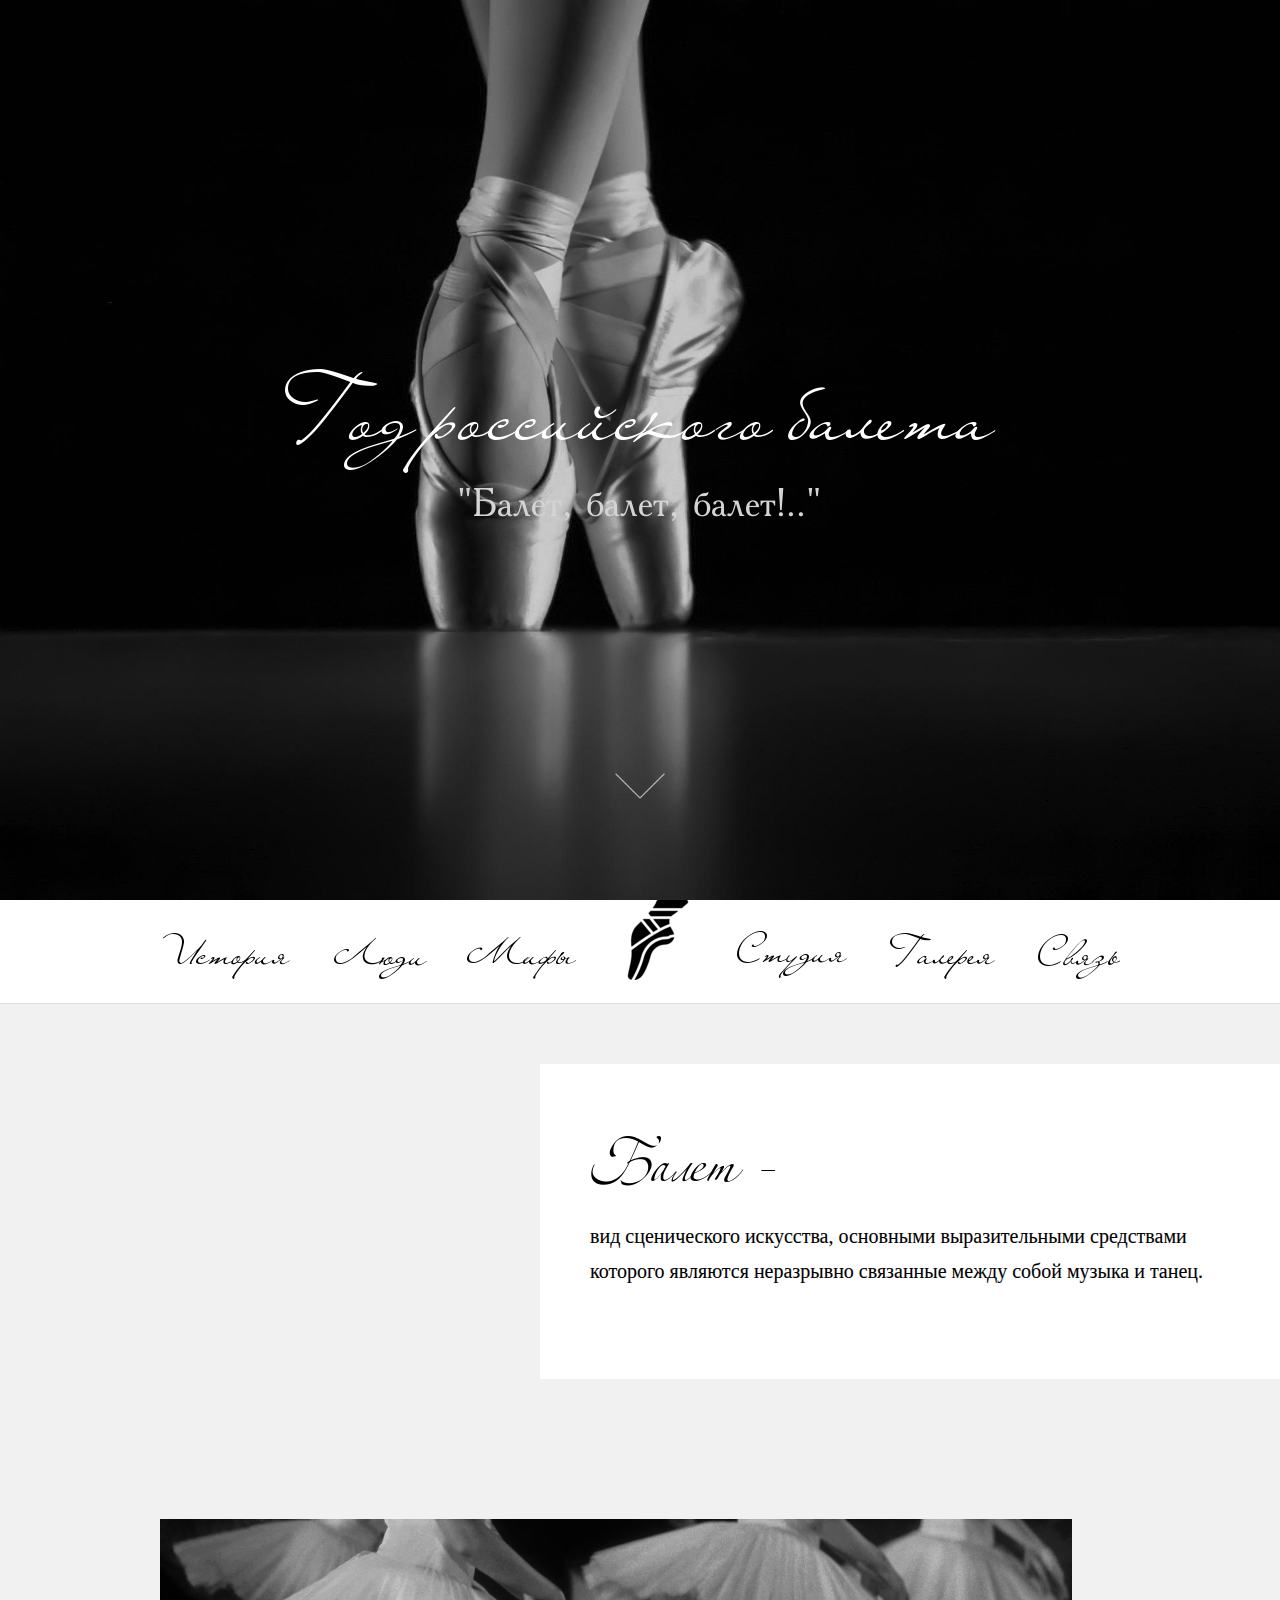
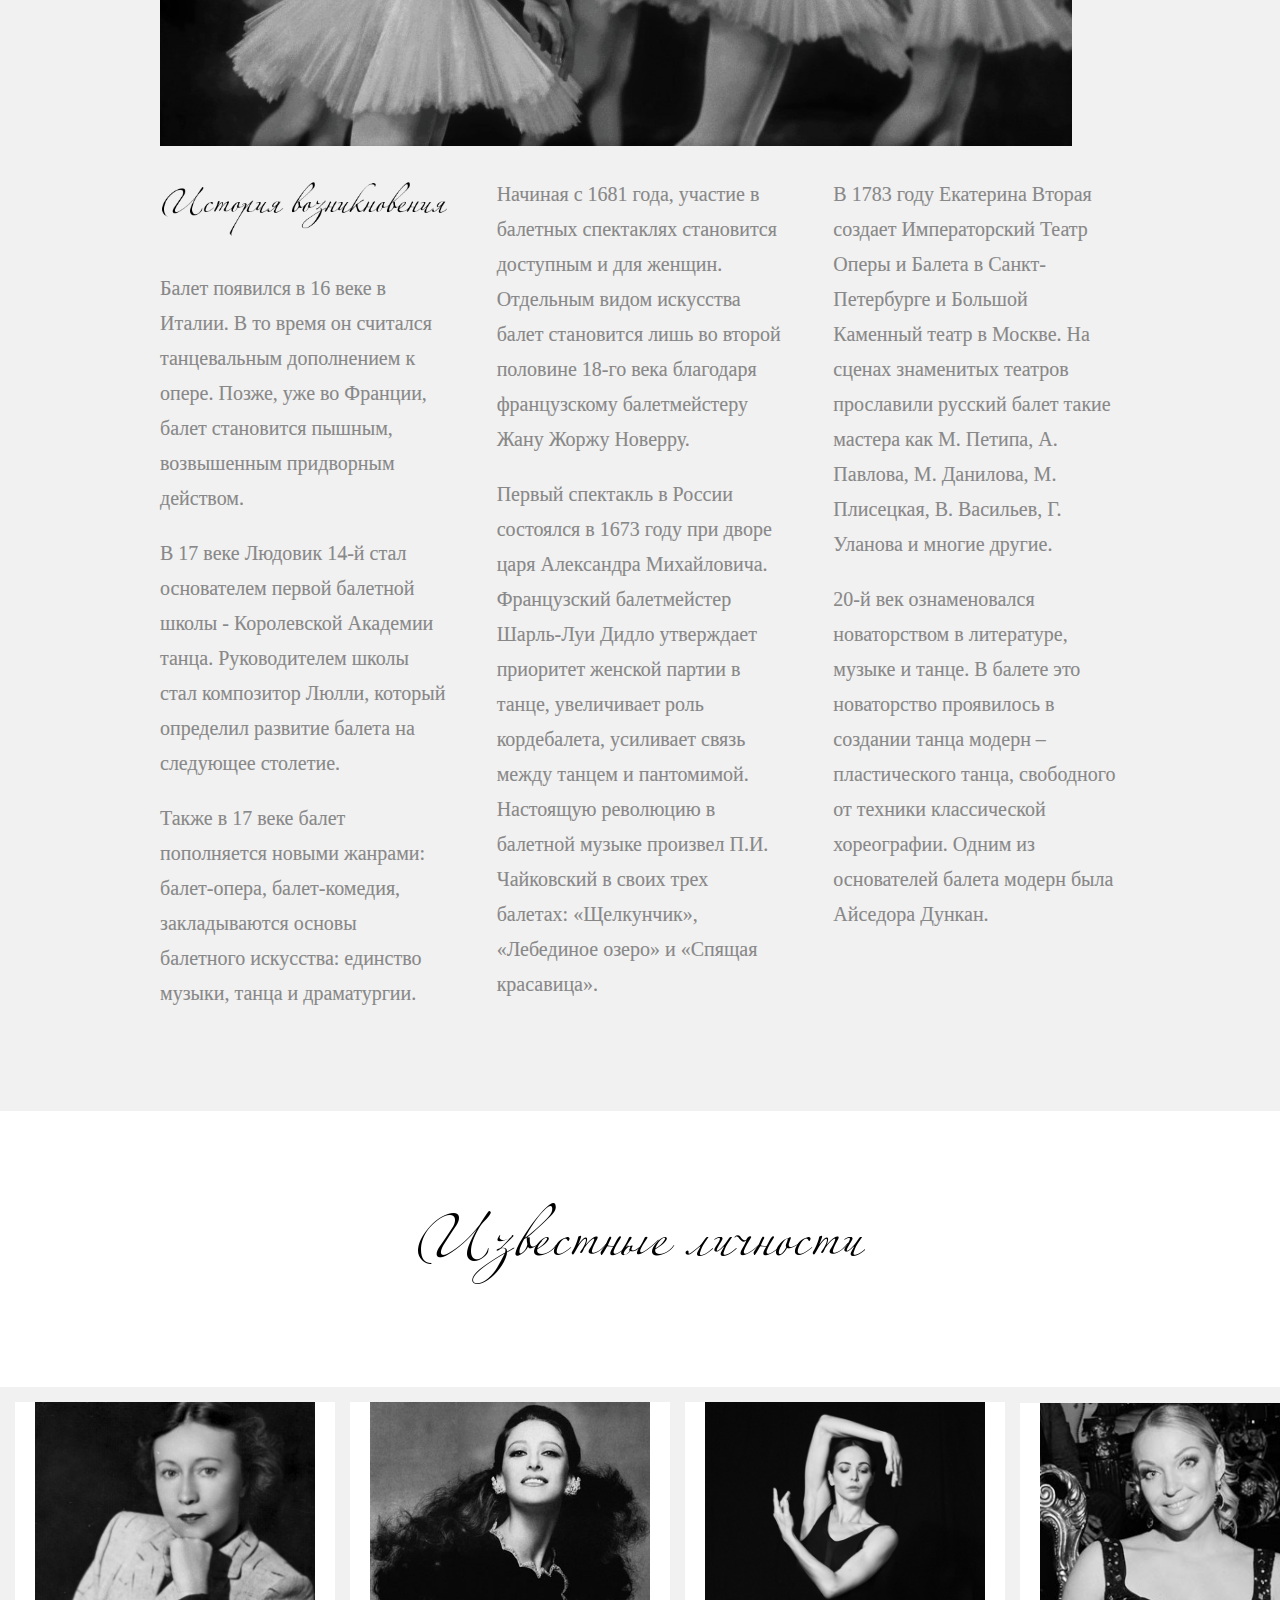
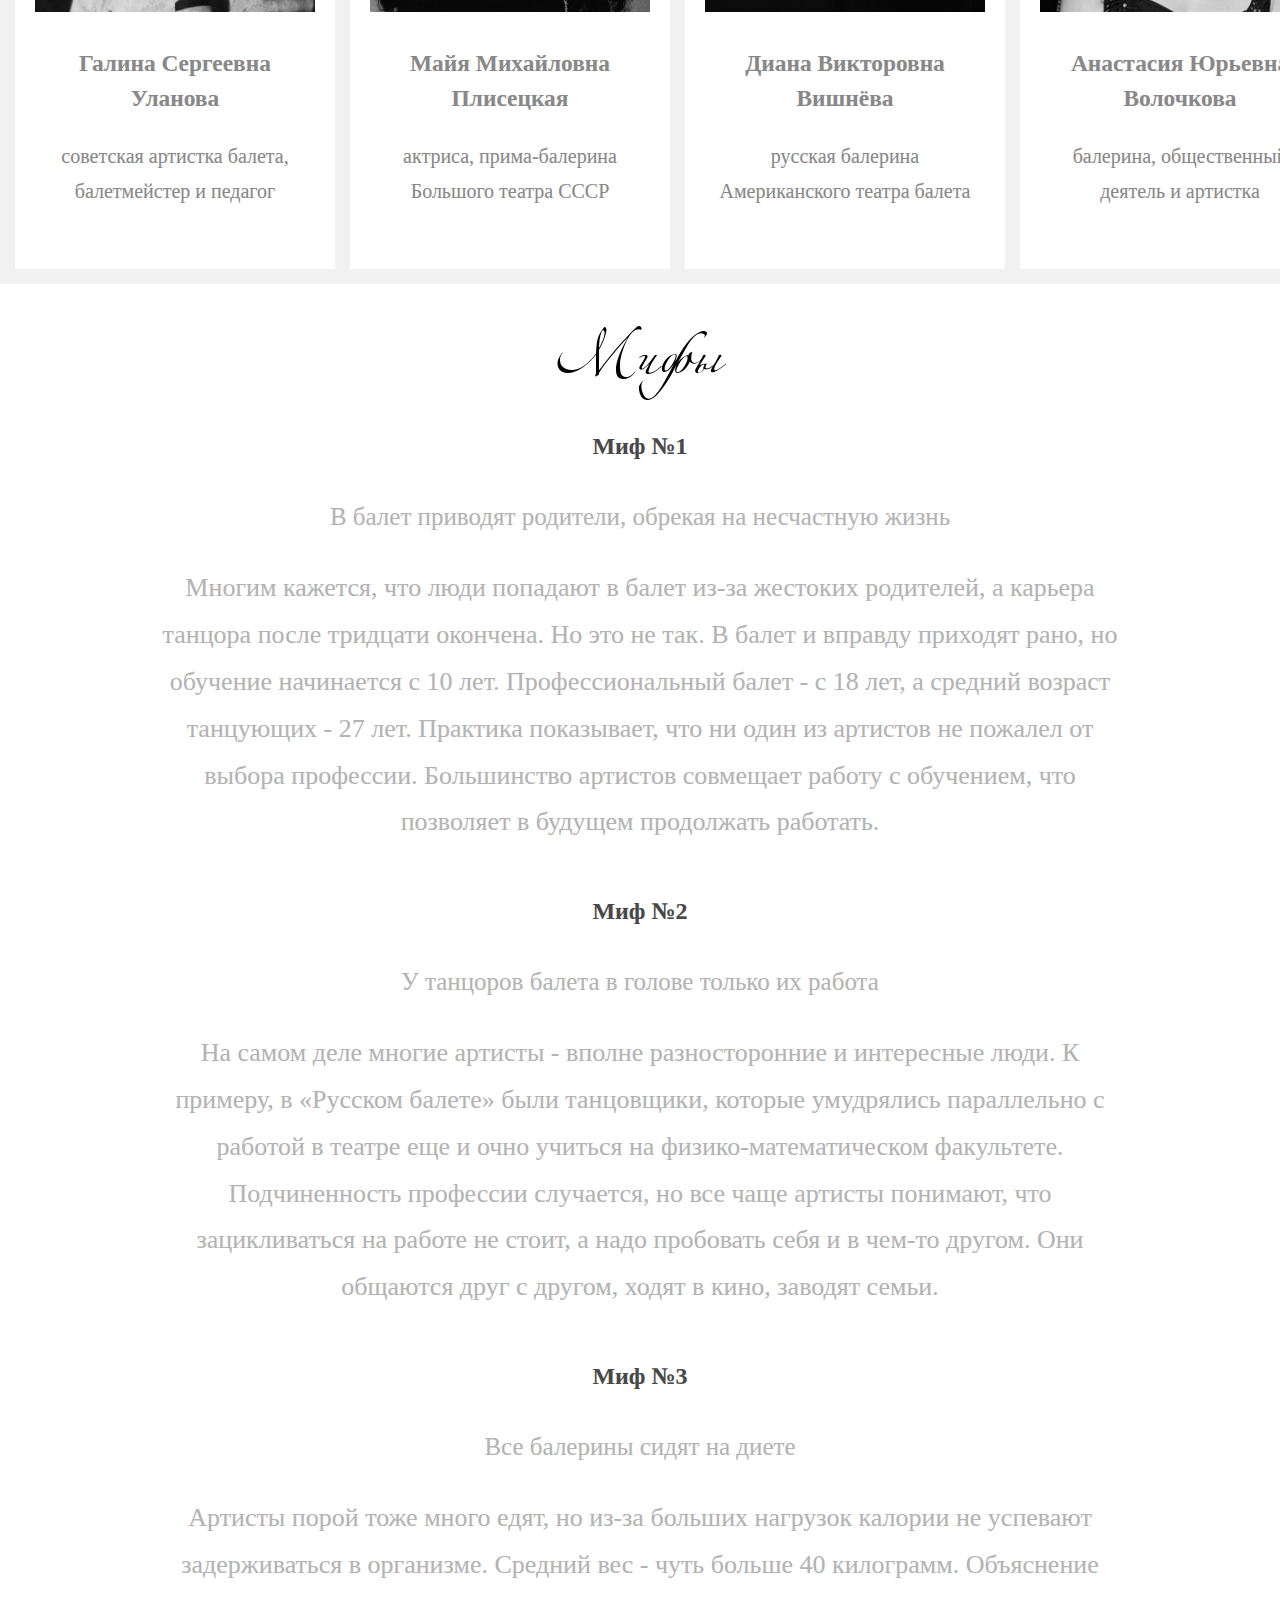
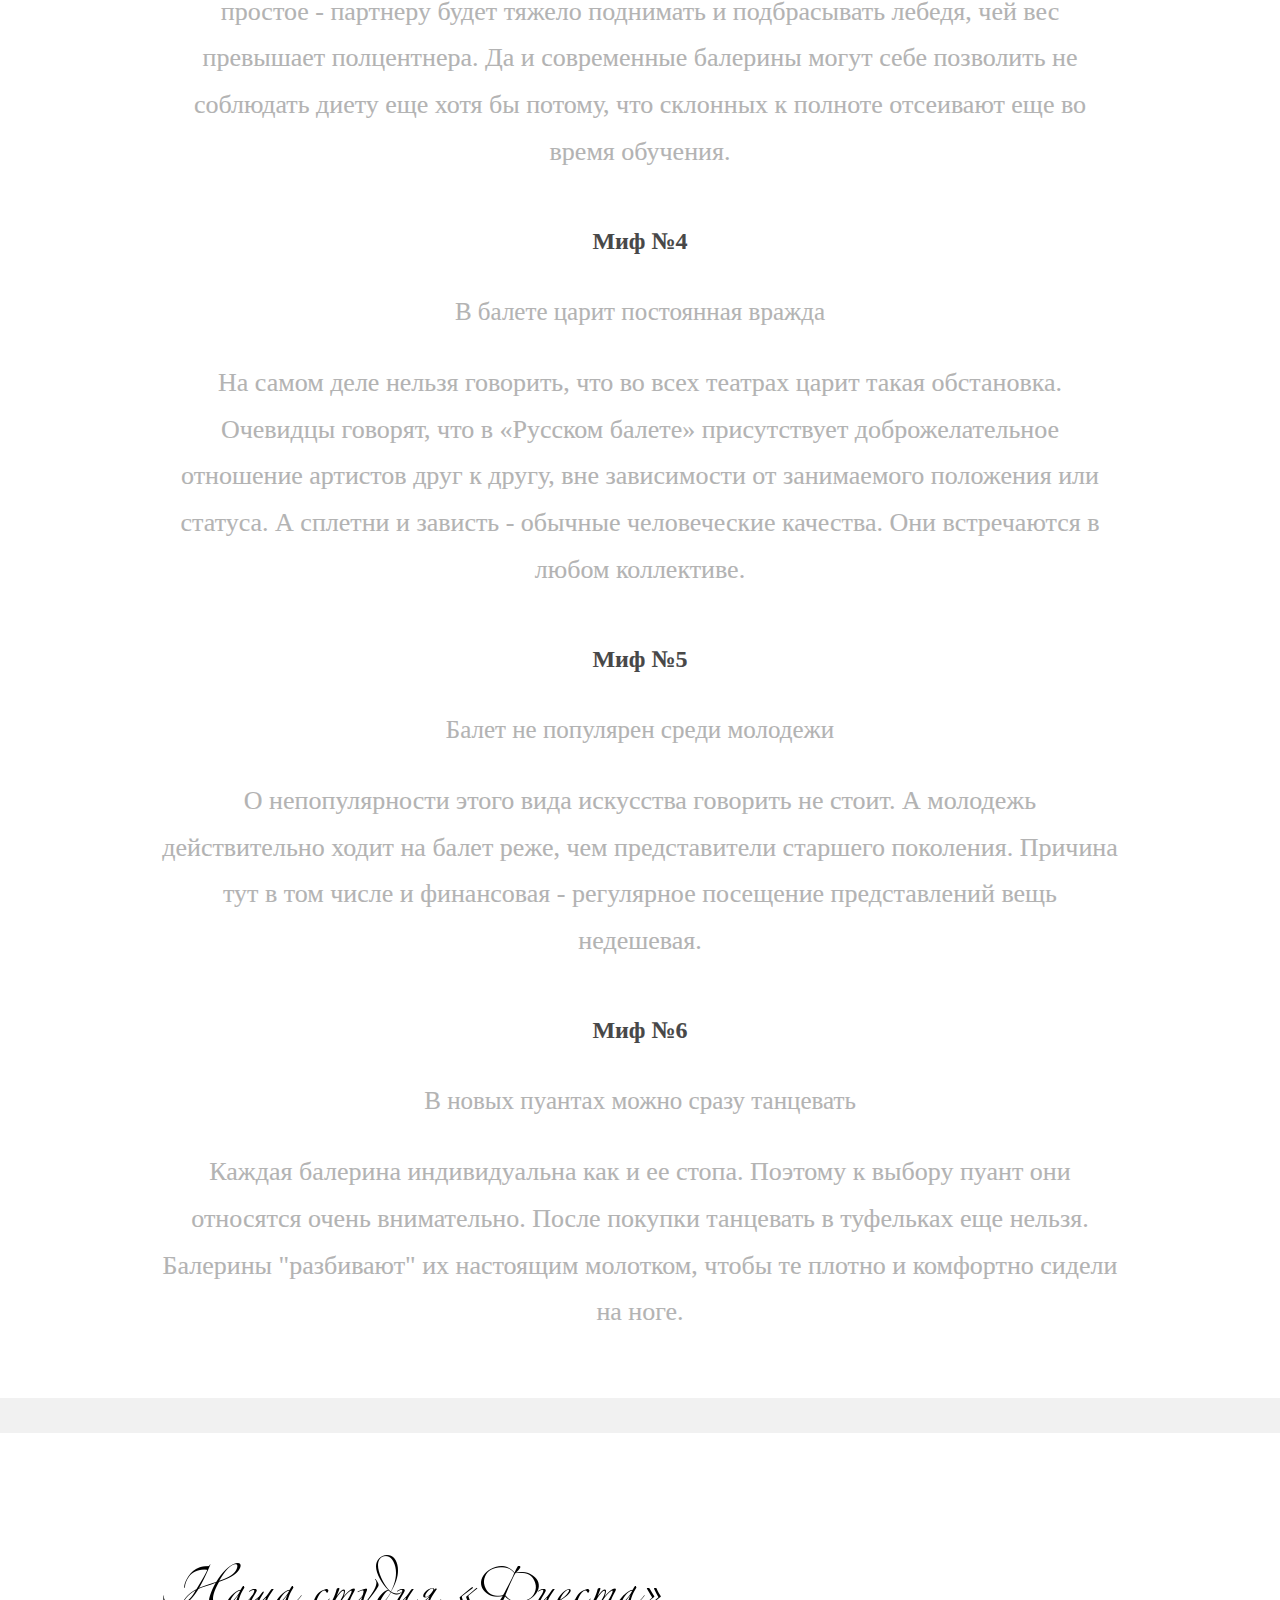
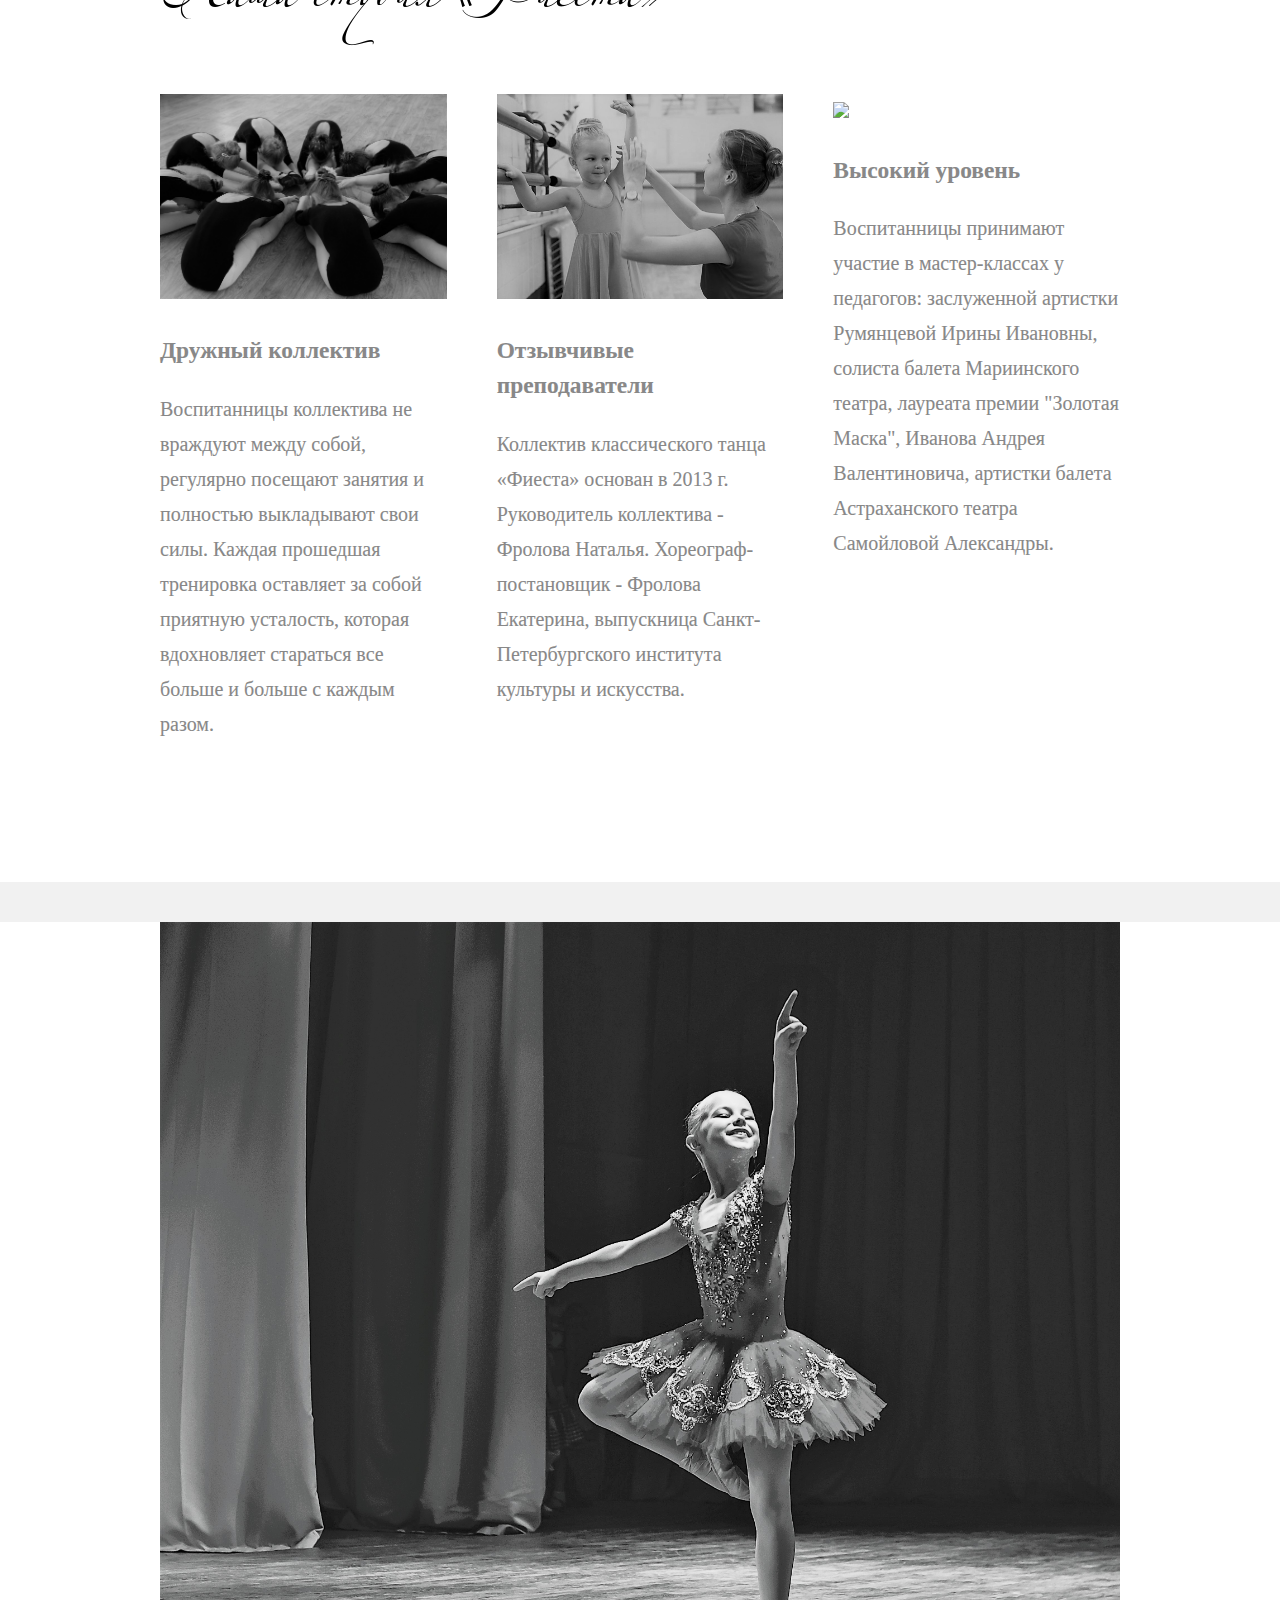
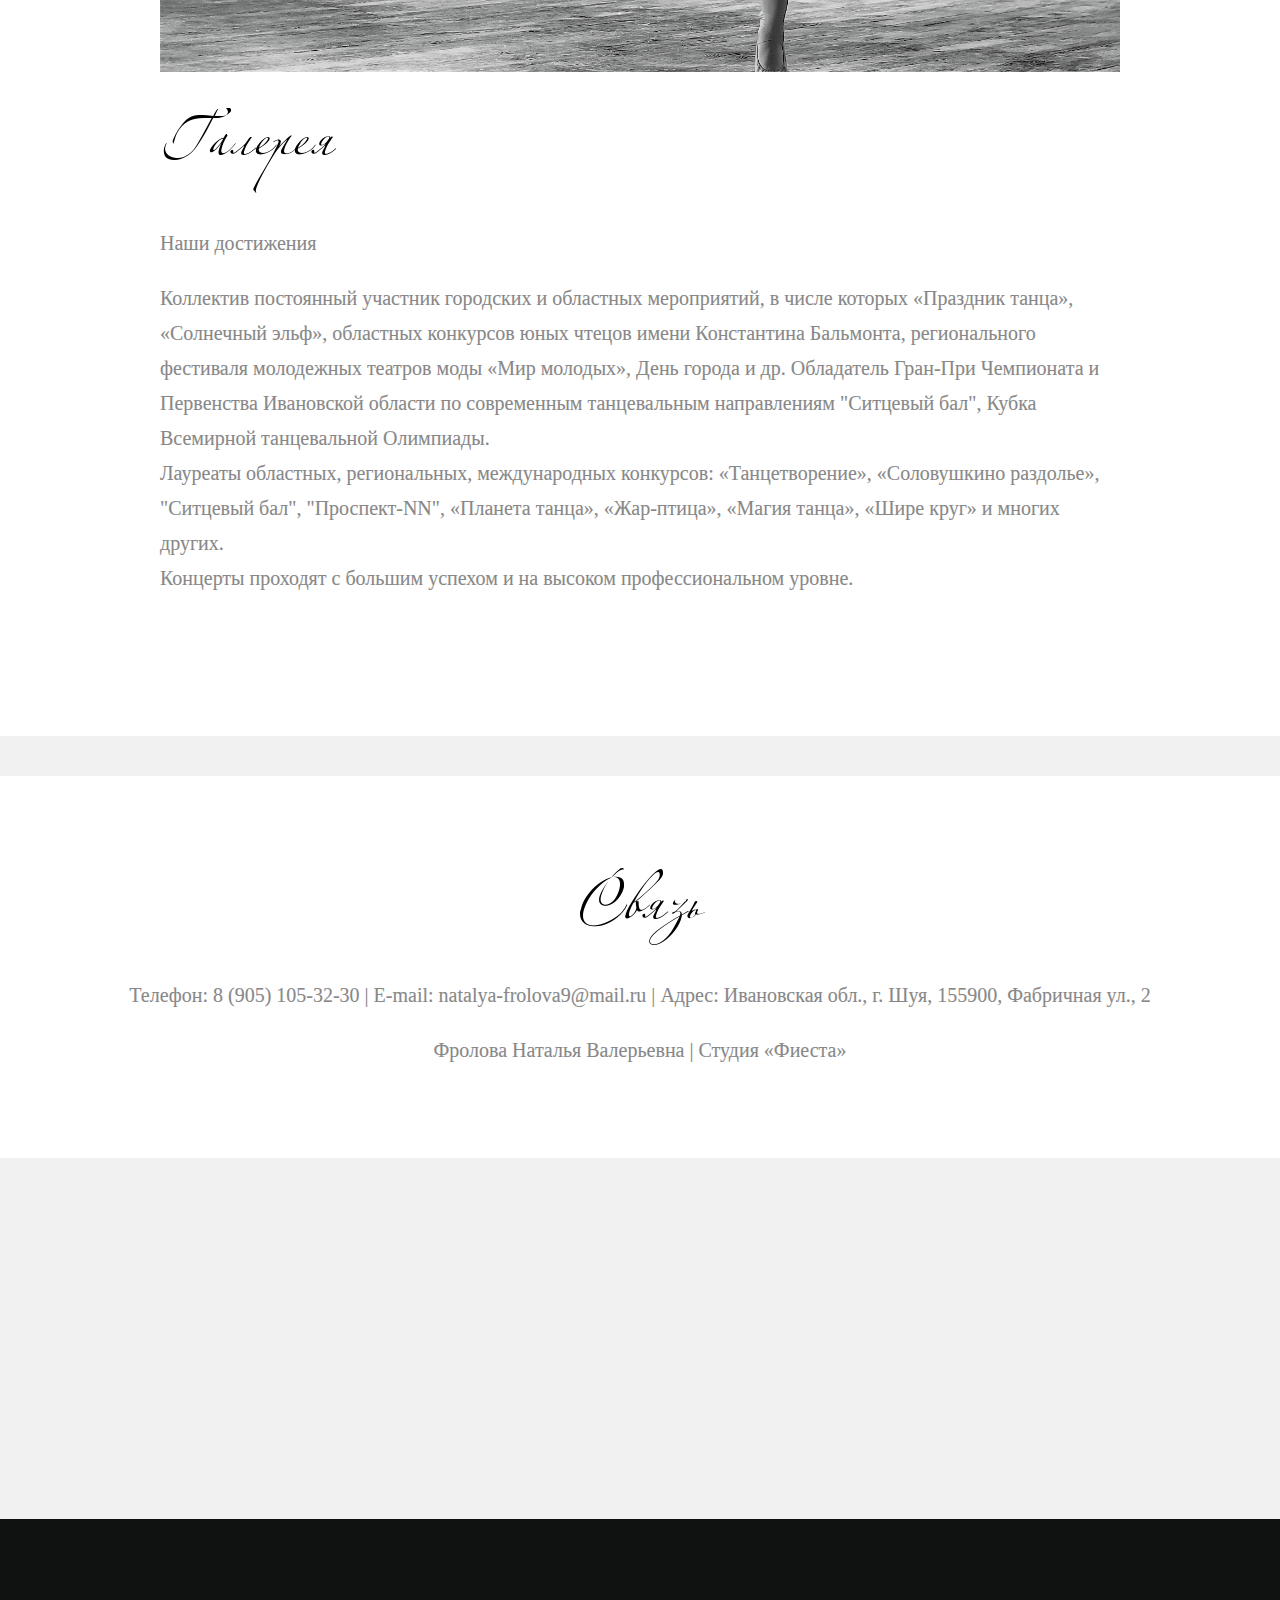
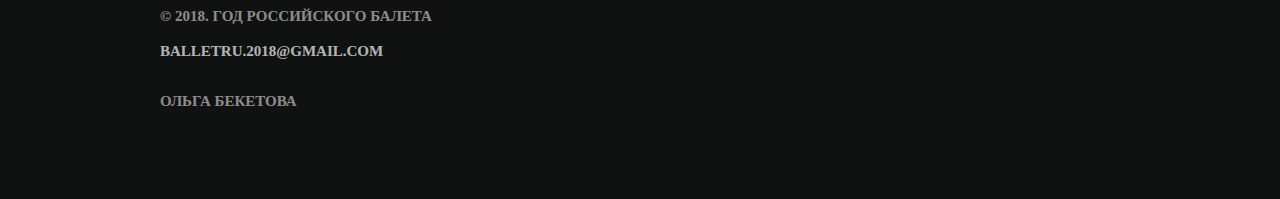
==== commit f3e0d43b: "Update index.html" ====
--- a/index.html
+++ b/index.html
@@ -291,6 +291,7 @@
                     <header>
                         <img src="images/contact2.png">
                         <p>Телефон: 8 (905) 105-32-30 | E-mail: natalya-frolova9@mail.ru | Адрес: Ивановская обл., г. Шуя, 155900, Фабричная ул., 2</p>
+			    <p>Фролова Наталья Валерьевна | Студия «Фиеста»</p>
                     </header>
                 </section>
             <iframe class="google" src="https://www.google.com/maps/embed?pb=!1m18!1m12!1m3!1d1456.5505940955538!2d41.351950652695564!3d56.83976724452847!2m3!1f0!2f0!3f0!3m2!1i1024!2i768!4f13.1!3m3!1m2!1s0x414d0a2509524609%3A0xee59ae6dd9088e48!2z0KHRg9C60L7QvdC90LDRjyDRhNCw0LHRgNC40LrQsA!5e0!3m2!1sru!2sru!4v1522505185446" width="100%" height="350px" frameborder="0" style="border:0" allowfullscreen></iframe>
--- a/style.css
+++ b/style.css
@@ -536,7 +536,7 @@
 	background-size: cover
 }
 .slide:nth-of-type(2){
-    background-image: url(images/2slide.JPG);
+    background-image: url(images/2slide.png);
 	background-size: cover
 }
 .slide:nth-of-type(3){
@@ -548,7 +548,7 @@
 	background-size: cover
 }
 .slide:nth-of-type(5){
-    background-image: url(images/5slide.JPG);
+    background-image: url(images/5slide.png);
 	background-size: cover
 }
 
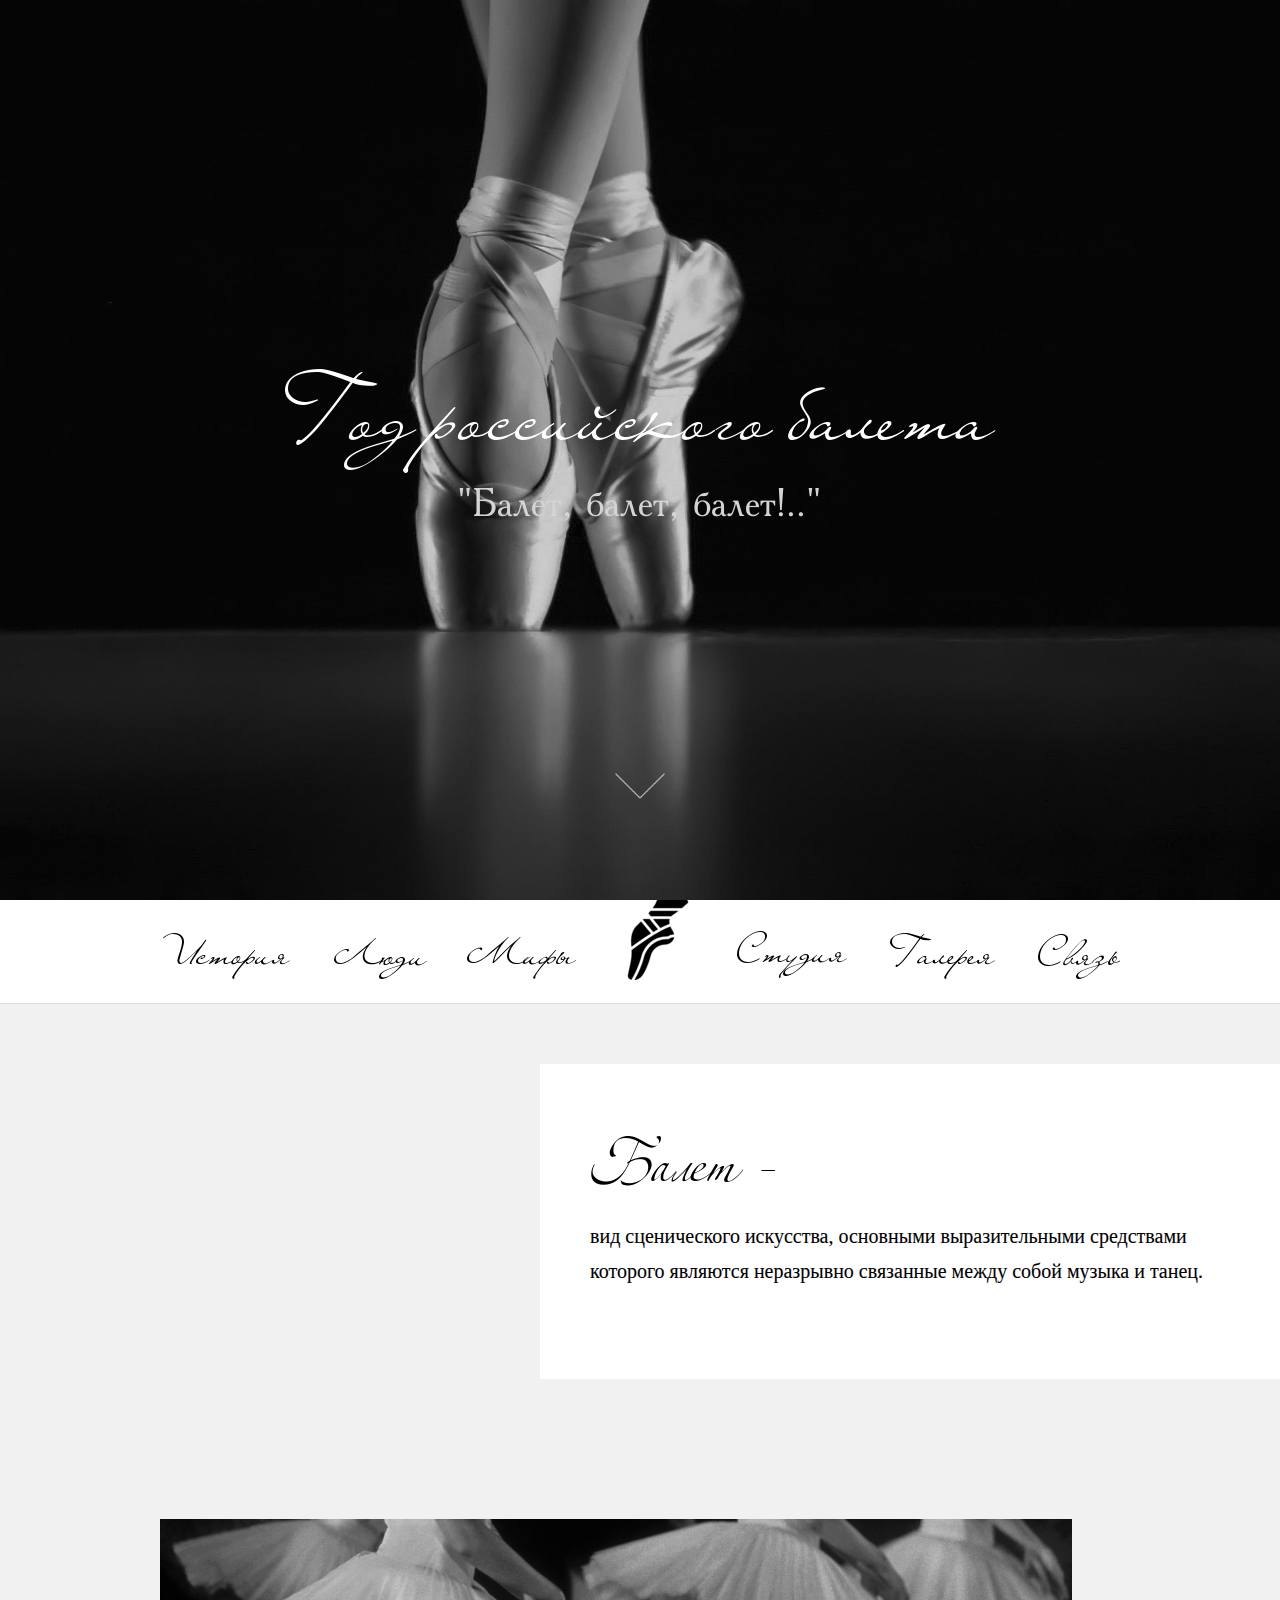
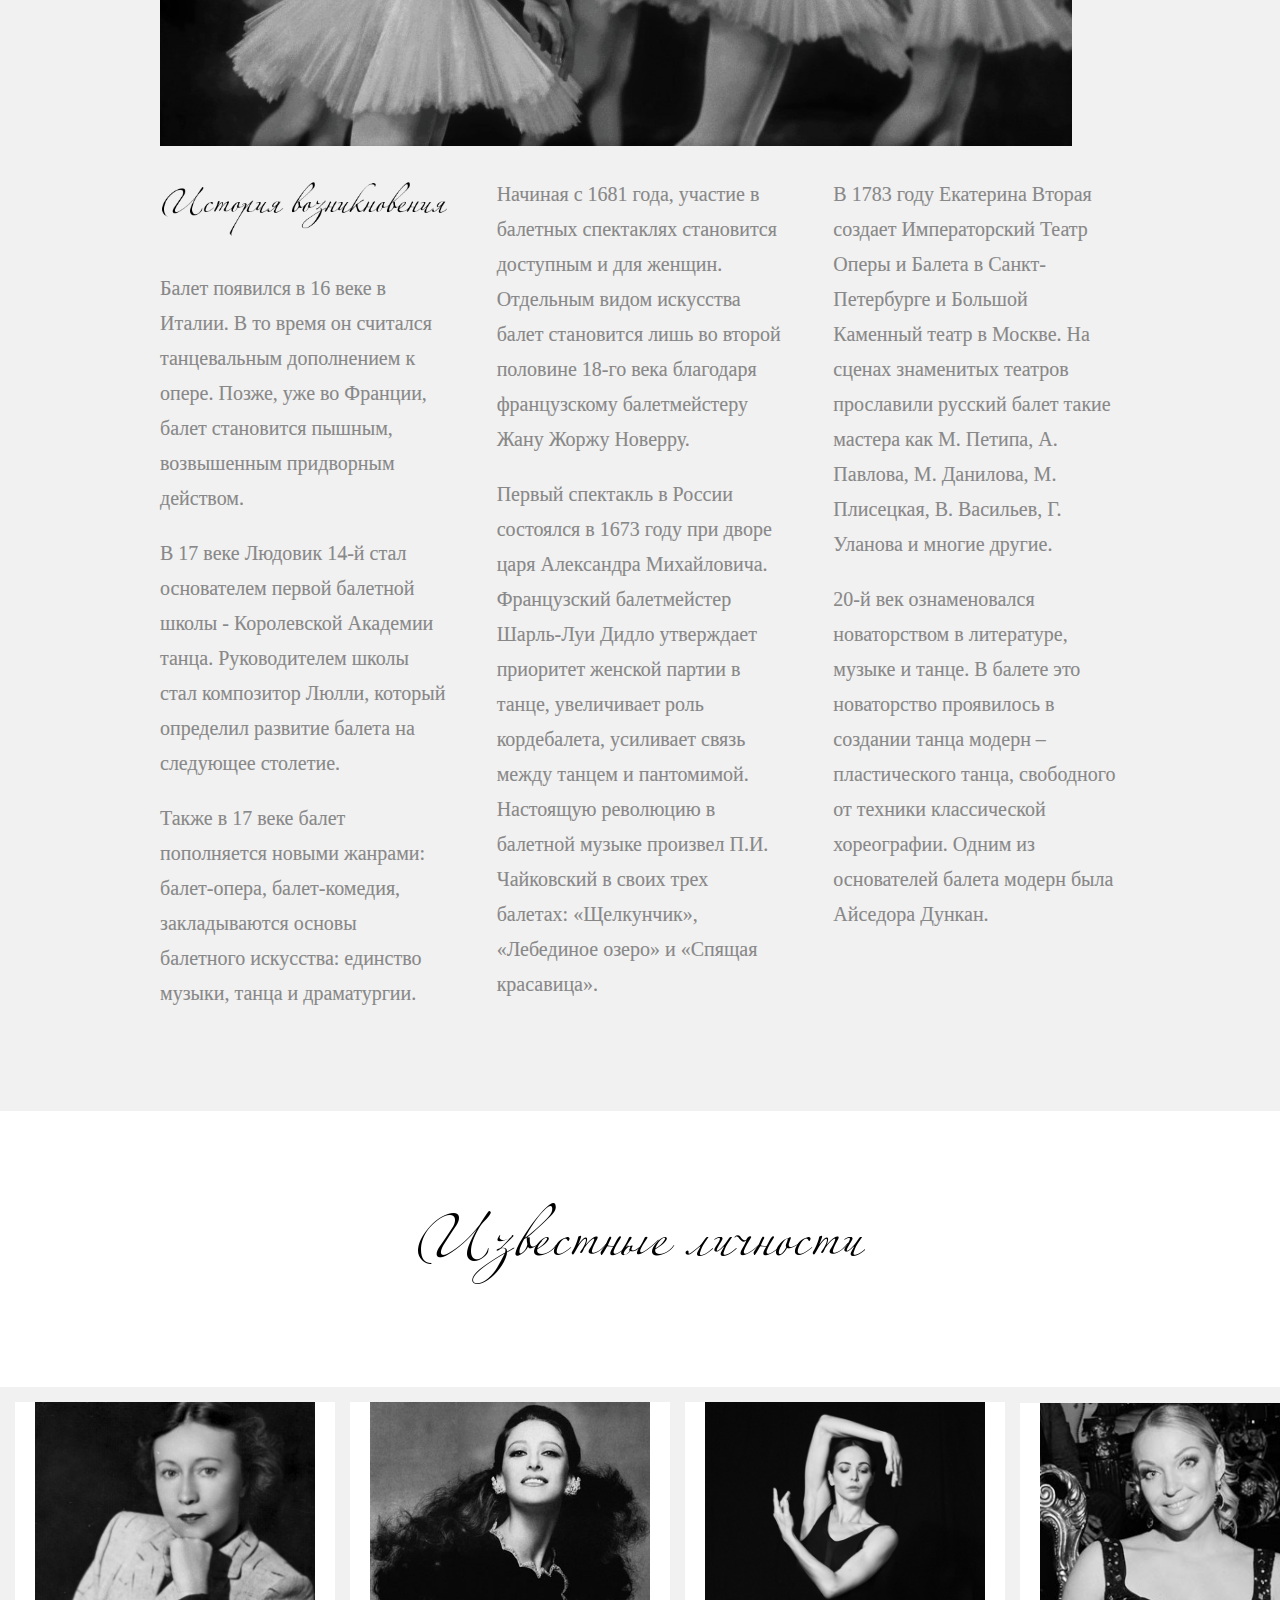
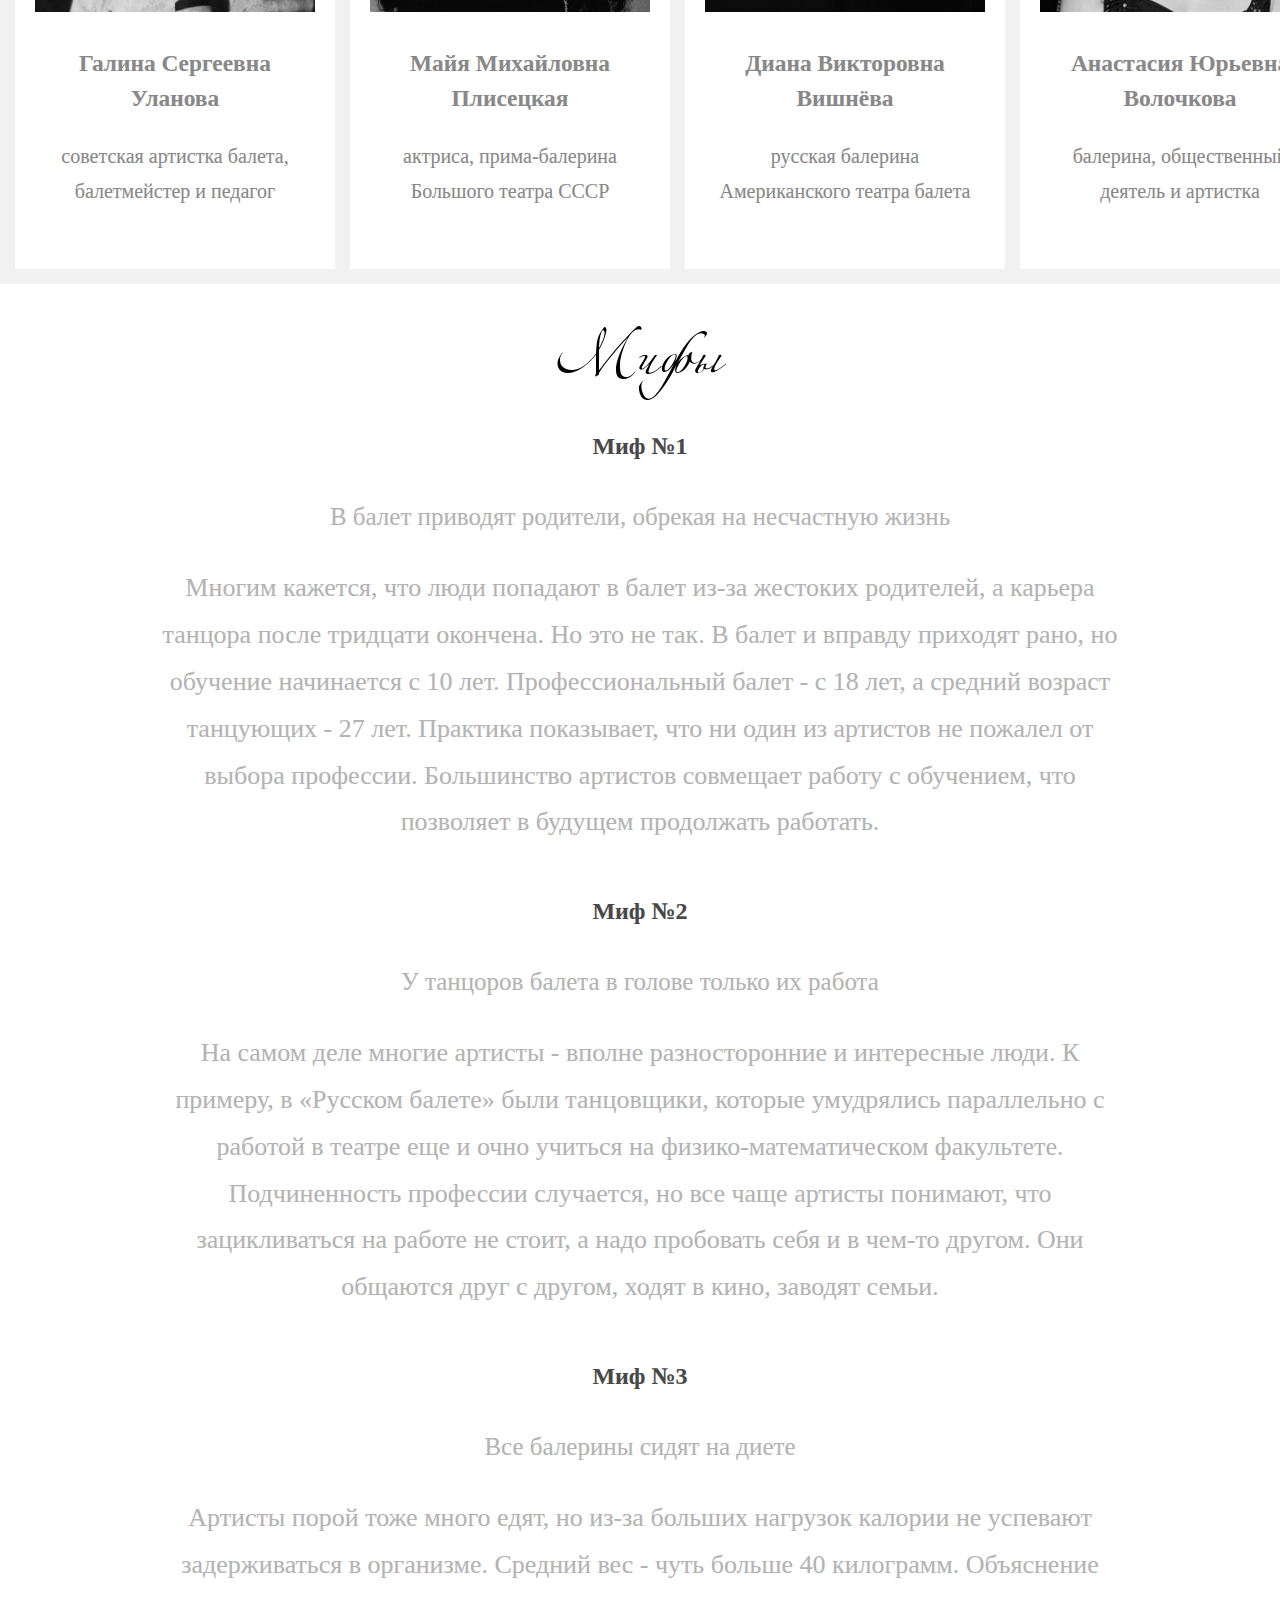
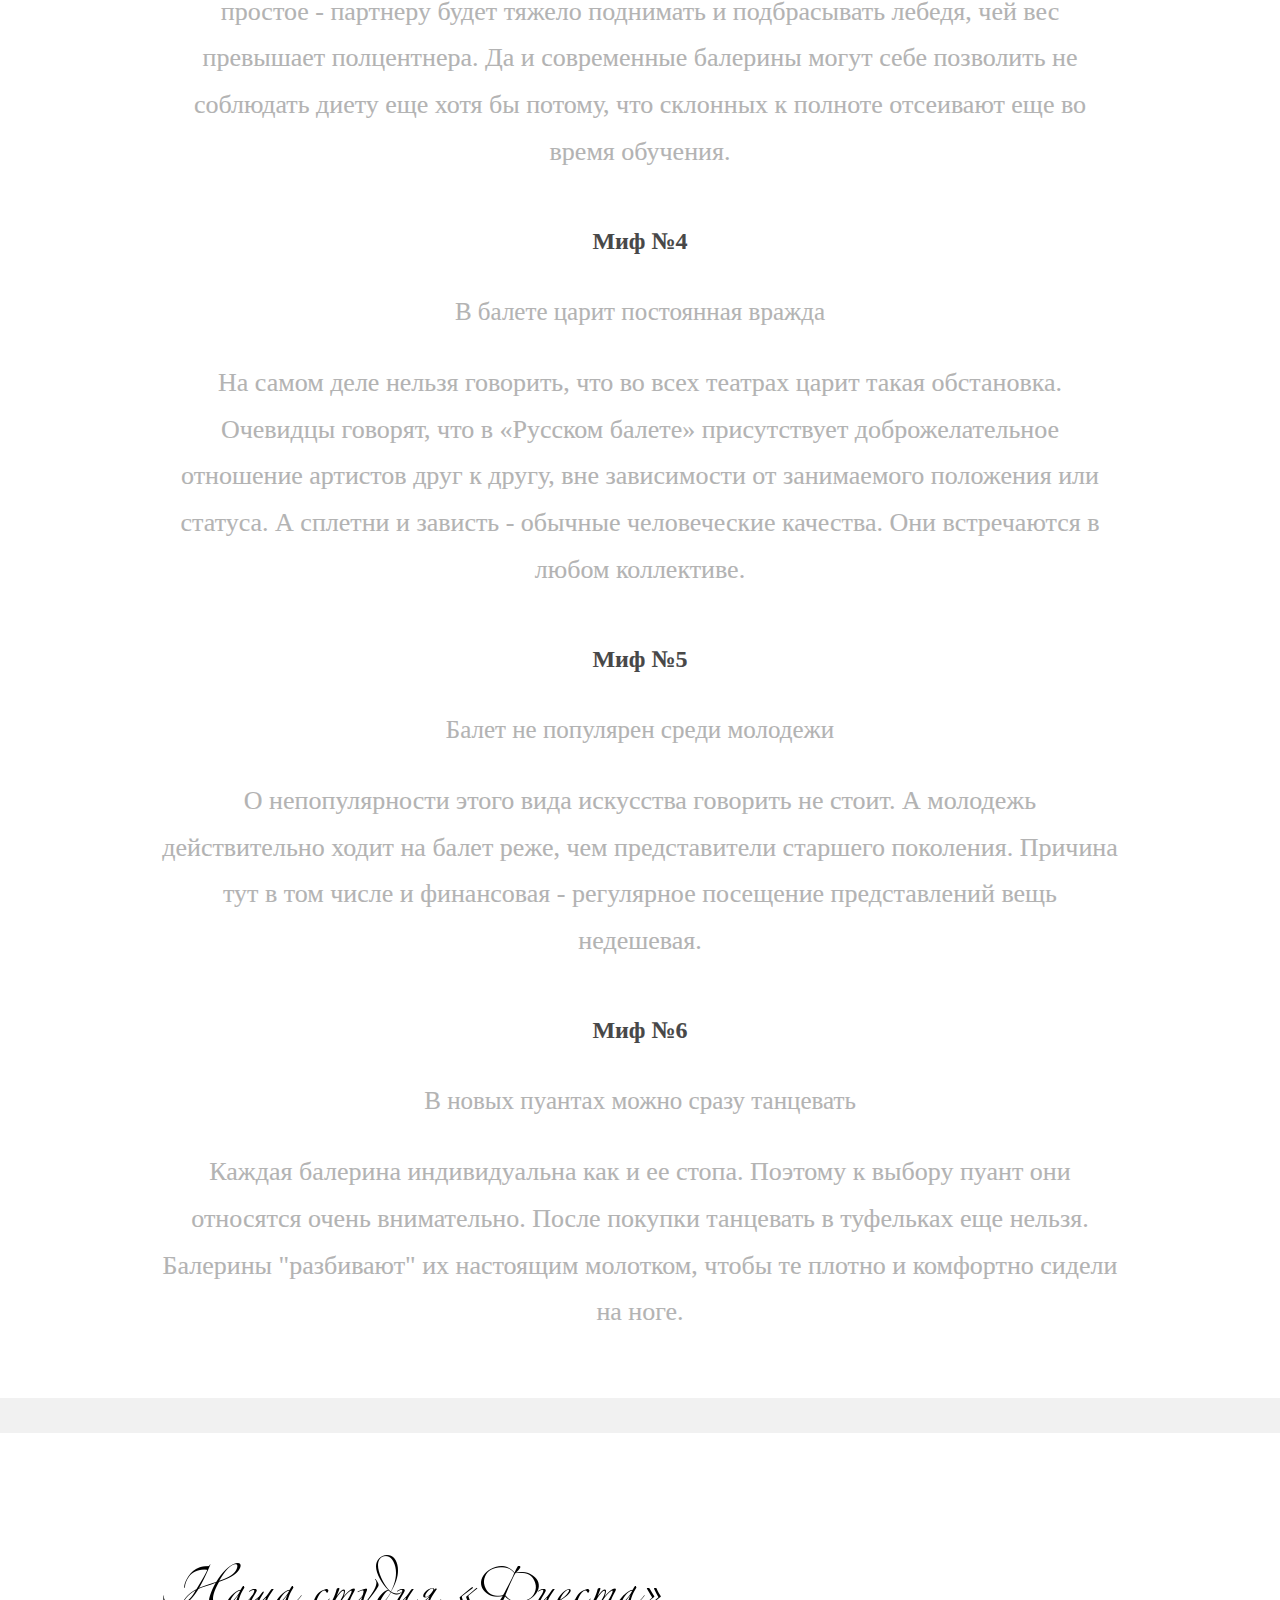
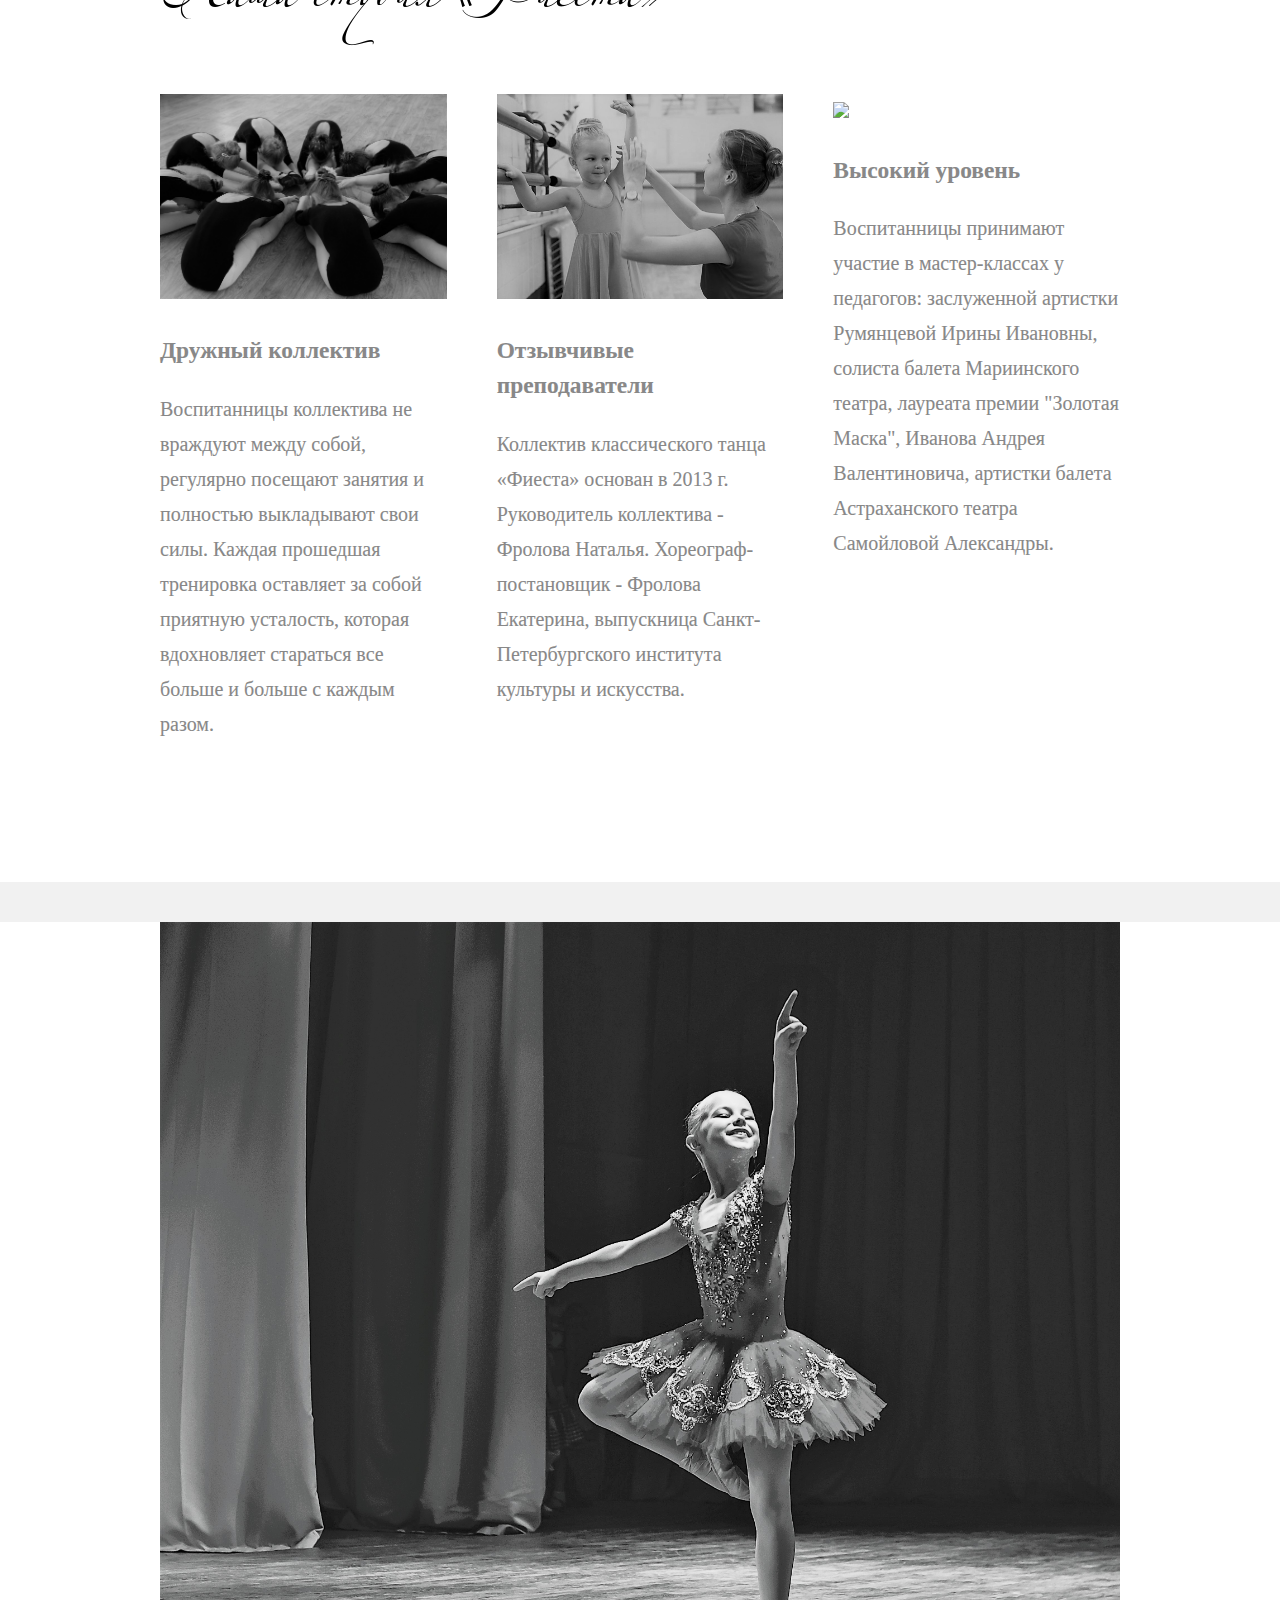
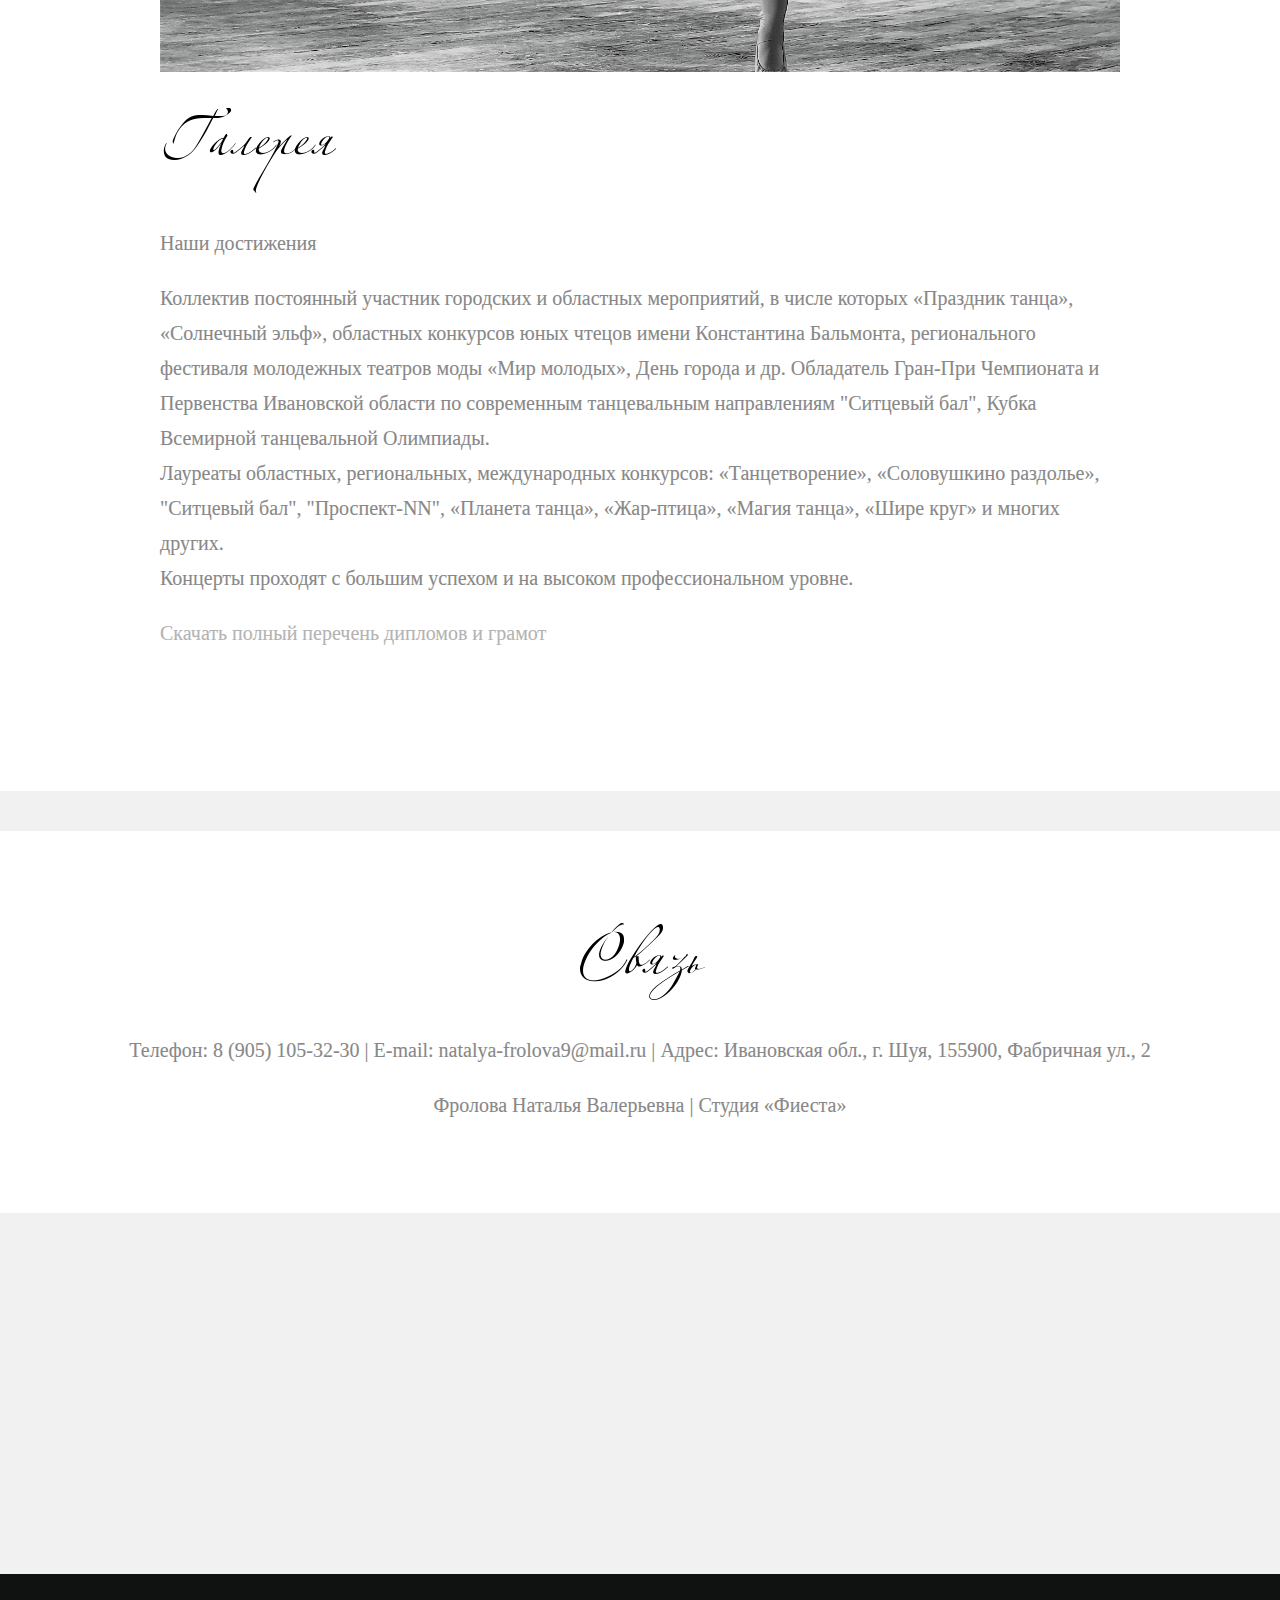
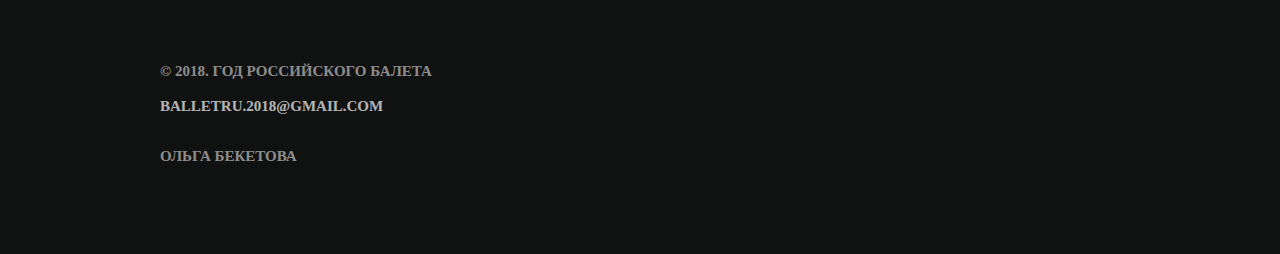
==== commit 9bb677f3: "Update index.html" ====
--- a/index.html
+++ b/index.html
@@ -241,21 +241,27 @@
                         </header><br>
                         <div class="row">
                             <article class="4u 12u(mobile) special">
-                                <a href="#" class="image featured"><img src="images/1.JPG" width="100%" /></a>
+                                <a class="image featured"><img src="images/1.JPG" width="100%"
+                                    onmouseover="this.src='images/11.JPG';" 
+                                    onmouseout="this.src='images/1.JPG';" /></a>
                                 <header>
                                     <h3>Дружный коллектив</h3>
                                 </header>
                                 <p>Воспитанницы коллектива не враждуют между собой, регулярно посещают занятия и полностью выкладывают свои силы. Каждая прошедшая тренировка оставляет за собой приятную усталость, которая вдохновляет стараться все больше и больше с каждым разом.</p>
                                 </article>
                             <article class="4u 12u(mobile) special">
-                                <a href="#" class="image featured"><img src="images/2.jpg" width="100%" /></a>
+                                <a class="image featured"><img src="images/2.jpg" width="100%"
+                                    onmouseover="this.src='images/22.JPG';" 
+                                    onmouseout="this.src='images/2.JPG';" /></a>
                                 <header>
                                     <h3>Отзывчивые преподаватели</h3>
                                 </header>
                                 <p>Коллектив классического танца «Фиеста» основан в 2013 г. Руководитель коллектива - Фролова Наталья. Хореограф-постановщик - Фролова Екатерина, выпускница Санкт-Петербургского института культуры и искусства.</p>
                                 </article>
                             <article class="4u 12u(mobile) special">
-                                <a href="#" class="image featured"><img src="images/3.jpg" width="100%" /></a>
+                                <a class="image featured"><img src="images/3.jpg" width="100%"
+                                    onmouseover="this.src='images/33.JPG';" 
+                                    onmouseout="this.src='images/3.JPG';" /></a>
                                 <header>
                                     <h3>Высокий уровень</h3>
                                 </header>
@@ -284,6 +290,7 @@
                             <p>Коллектив постоянный участник городских и областных мероприятий, в числе которых «Праздник танца», «Солнечный эльф», областных конкурсов юных чтецов имени Константина Бальмонта, регионального фестиваля молодежных театров моды «Мир молодых», День города и др. Обладатель Гран-При Чемпионата и Первенства Ивановской области по современным танцевальным направлениям "Ситцевый бал", Кубка Всемирной танцевальной Олимпиады. <br>Лауреаты областных, региональных, международных конкурсов: «Танцетворение», «Соловушкино раздолье», "Ситцевый бал", "Проспект-NN", «Планета танца», «Жар-птица», «Магия танца», «Шире круг» и многих других.
                                     <br>Концерты проходят с большим успехом и на высоком профессиональном уровне.
                                     </p>
+                                    <a href="Грамоты коллектива Фиеста.rar" download><p>Скачать полный перечень дипломов и грамот</p></a>
                             </article>
                         </div>
             <a name="contacts"></a>
@@ -291,7 +298,7 @@
                     <header>
                         <img src="images/contact2.png">
                         <p>Телефон: 8 (905) 105-32-30 | E-mail: natalya-frolova9@mail.ru | Адрес: Ивановская обл., г. Шуя, 155900, Фабричная ул., 2</p>
-			    <p>Фролова Наталья Валерьевна | Студия «Фиеста»</p>
+                        <p>Фролова Наталья Валерьевна | Студия «Фиеста»</p>
                     </header>
                 </section>
             <iframe class="google" src="https://www.google.com/maps/embed?pb=!1m18!1m12!1m3!1d1456.5505940955538!2d41.351950652695564!3d56.83976724452847!2m3!1f0!2f0!3f0!3m2!1i1024!2i768!4f13.1!3m3!1m2!1s0x414d0a2509524609%3A0xee59ae6dd9088e48!2z0KHRg9C60L7QvdC90LDRjyDRhNCw0LHRgNC40LrQsA!5e0!3m2!1sru!2sru!4v1522505185446" width="100%" height="350px" frameborder="0" style="border:0" allowfullscreen></iframe>
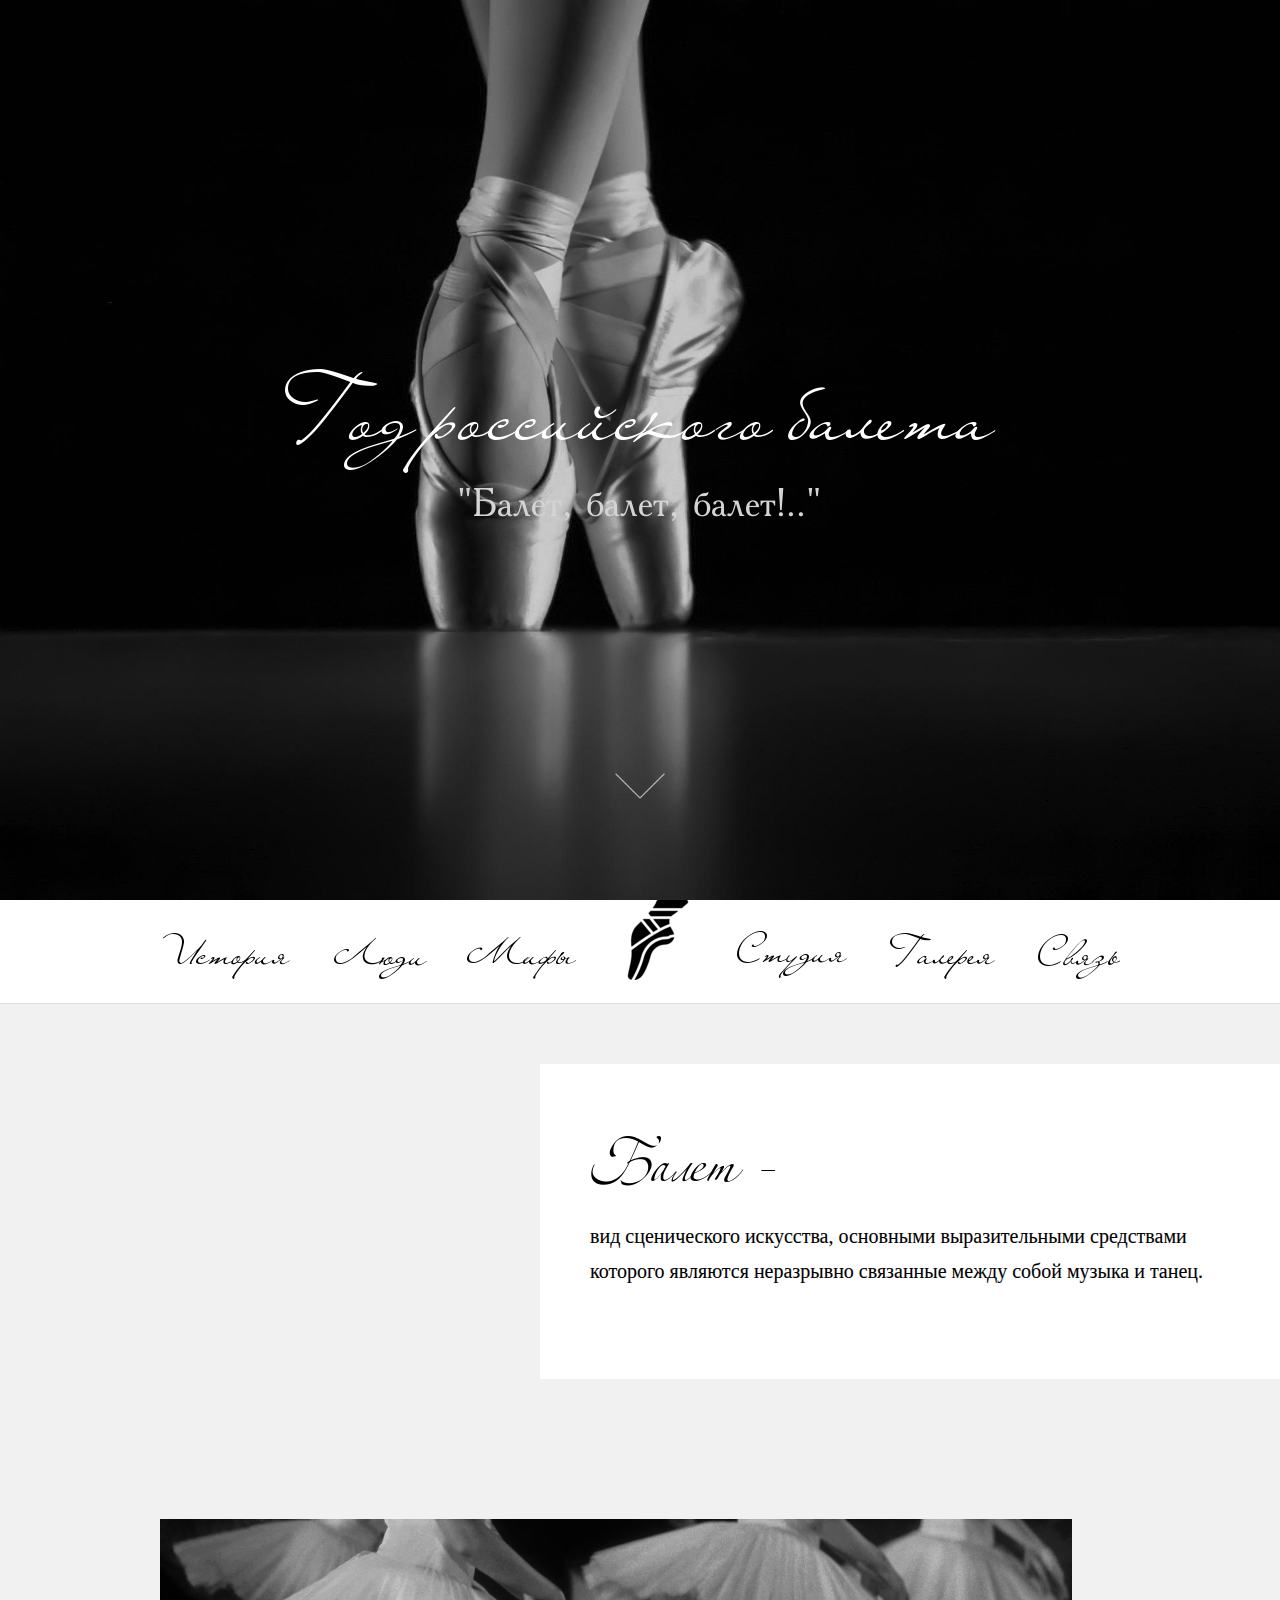
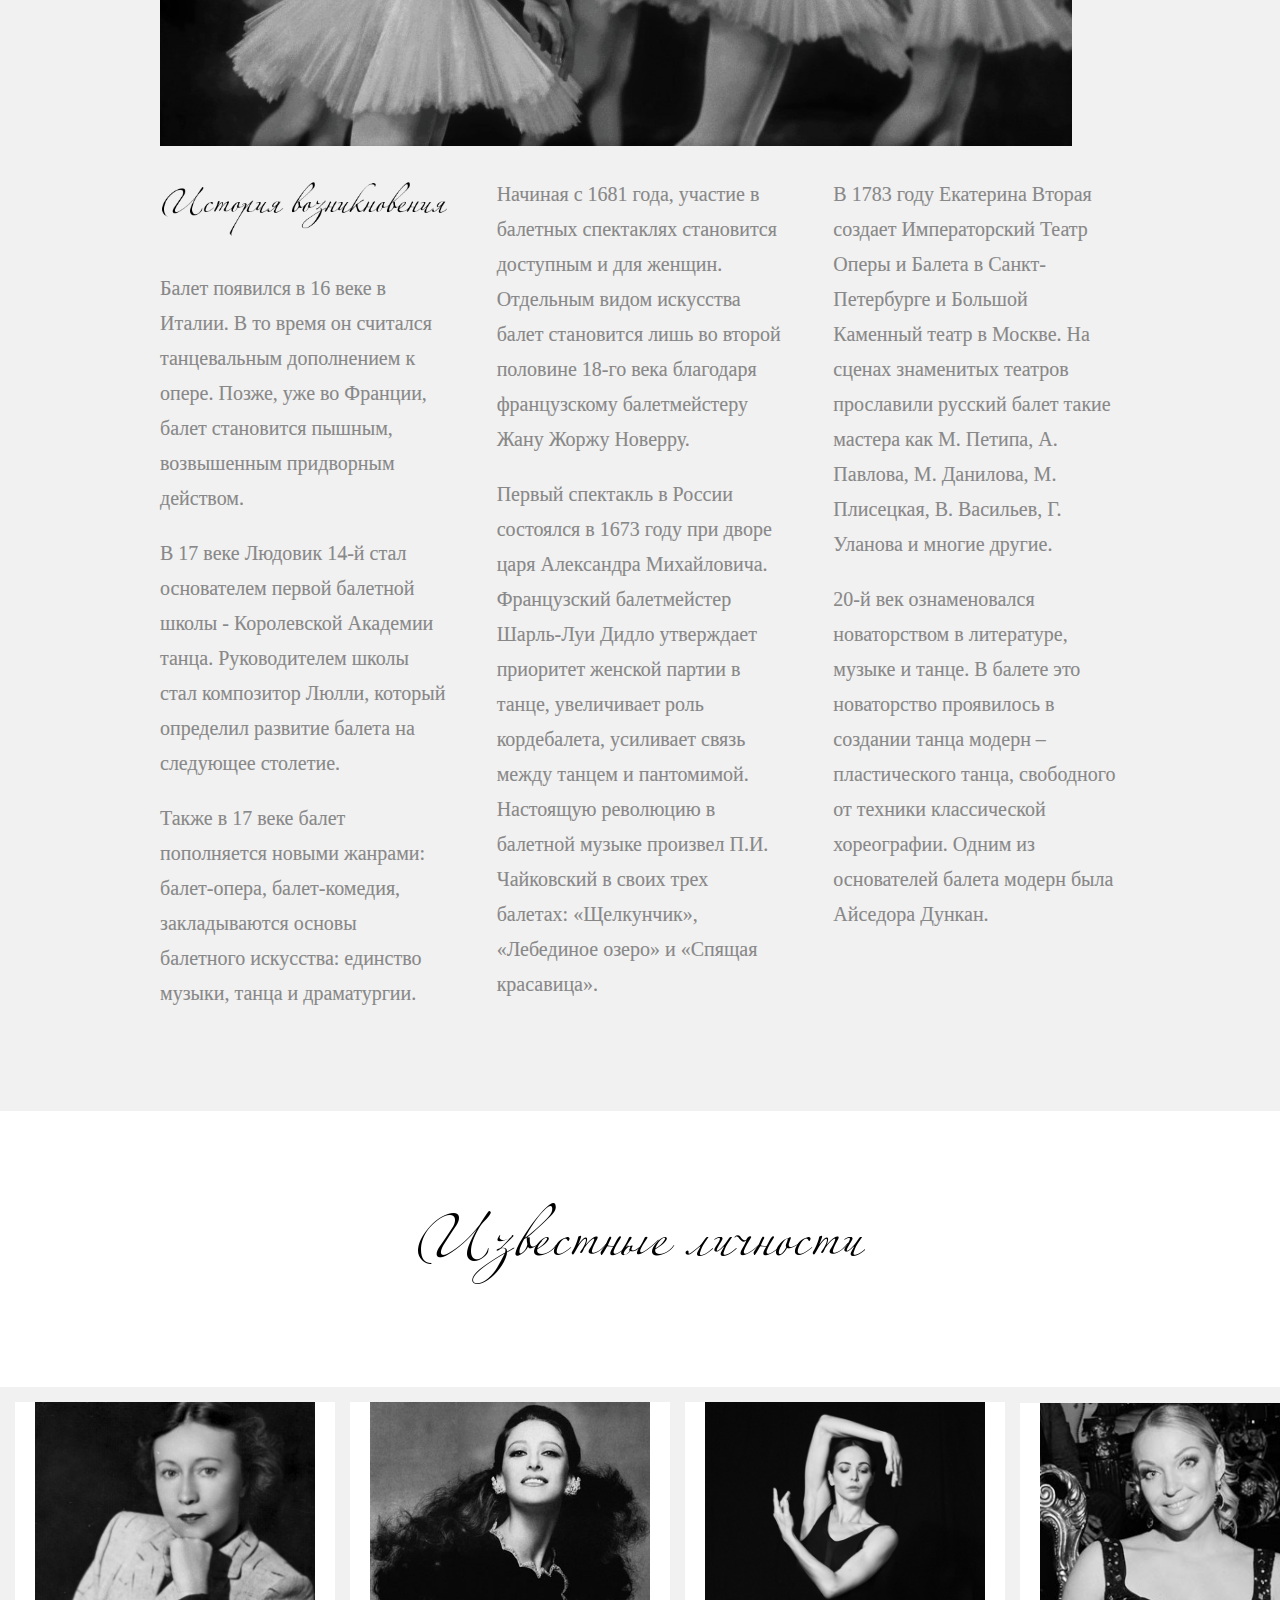
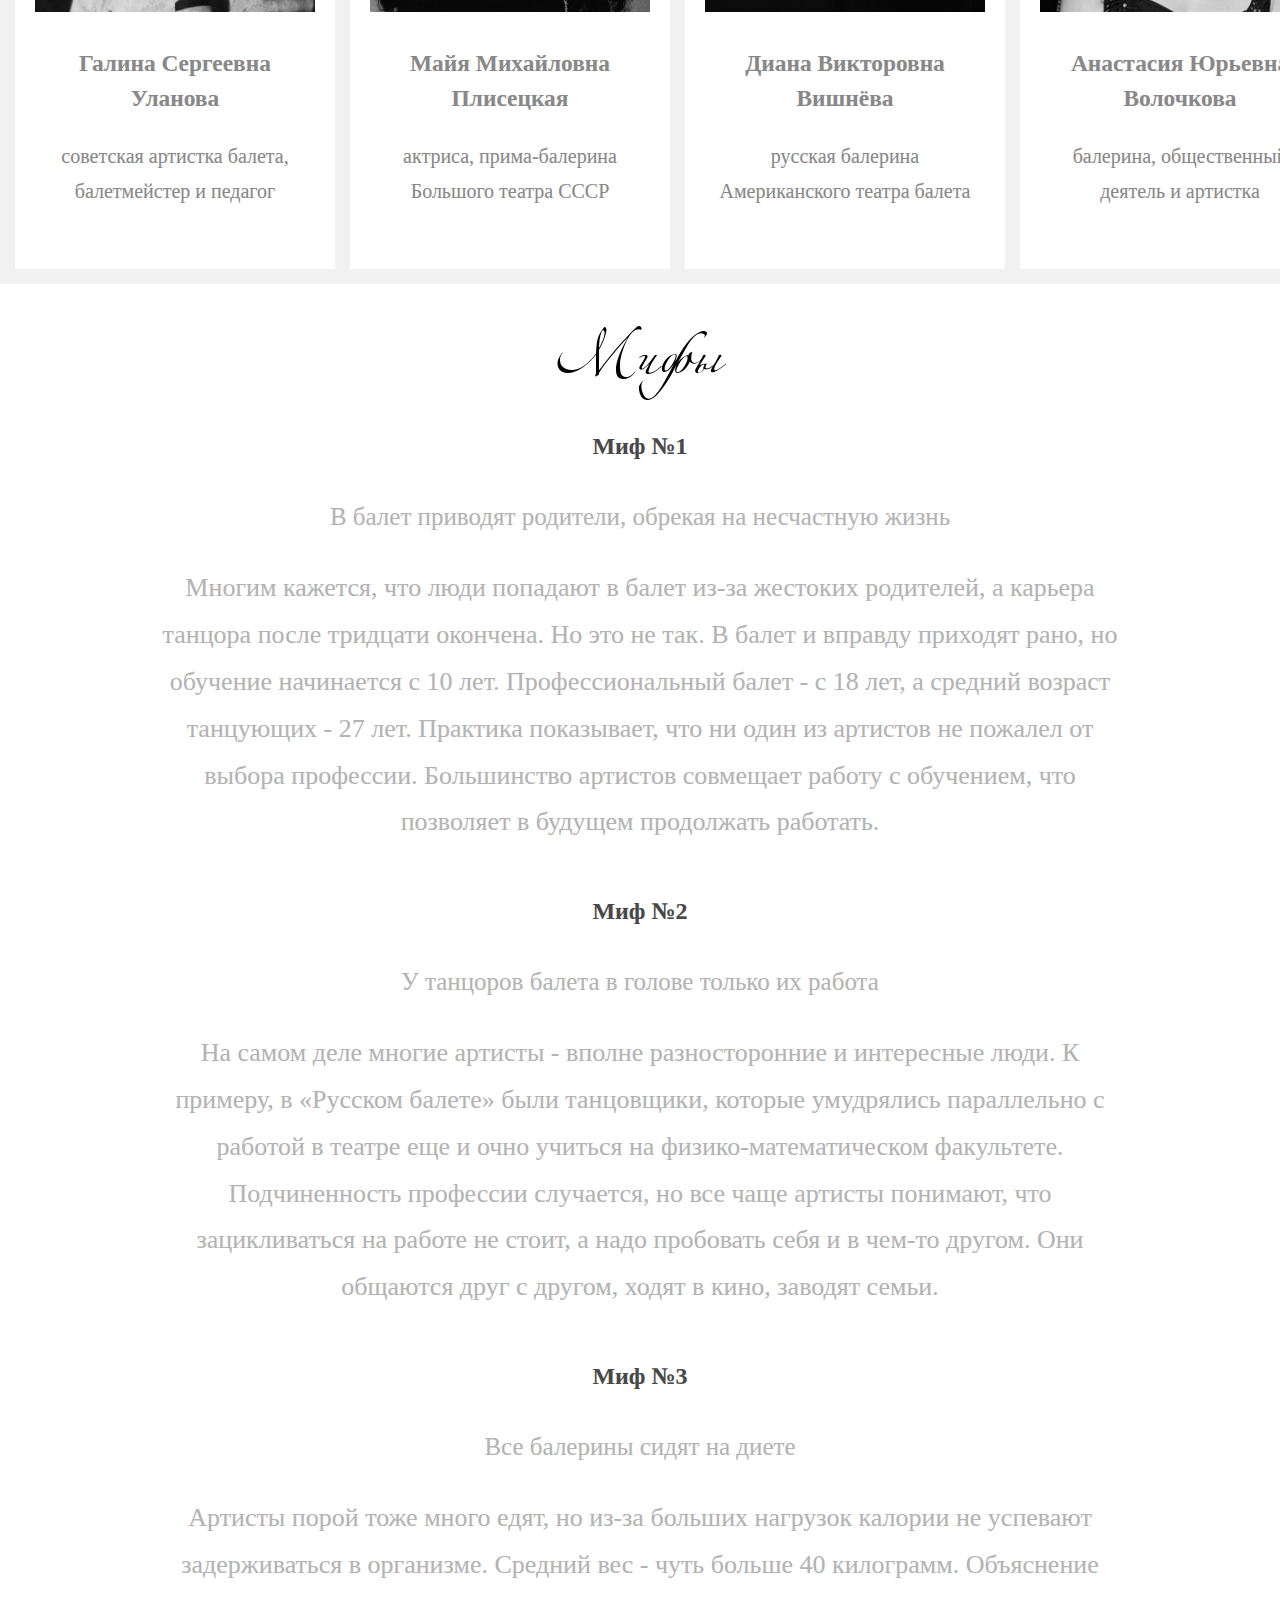
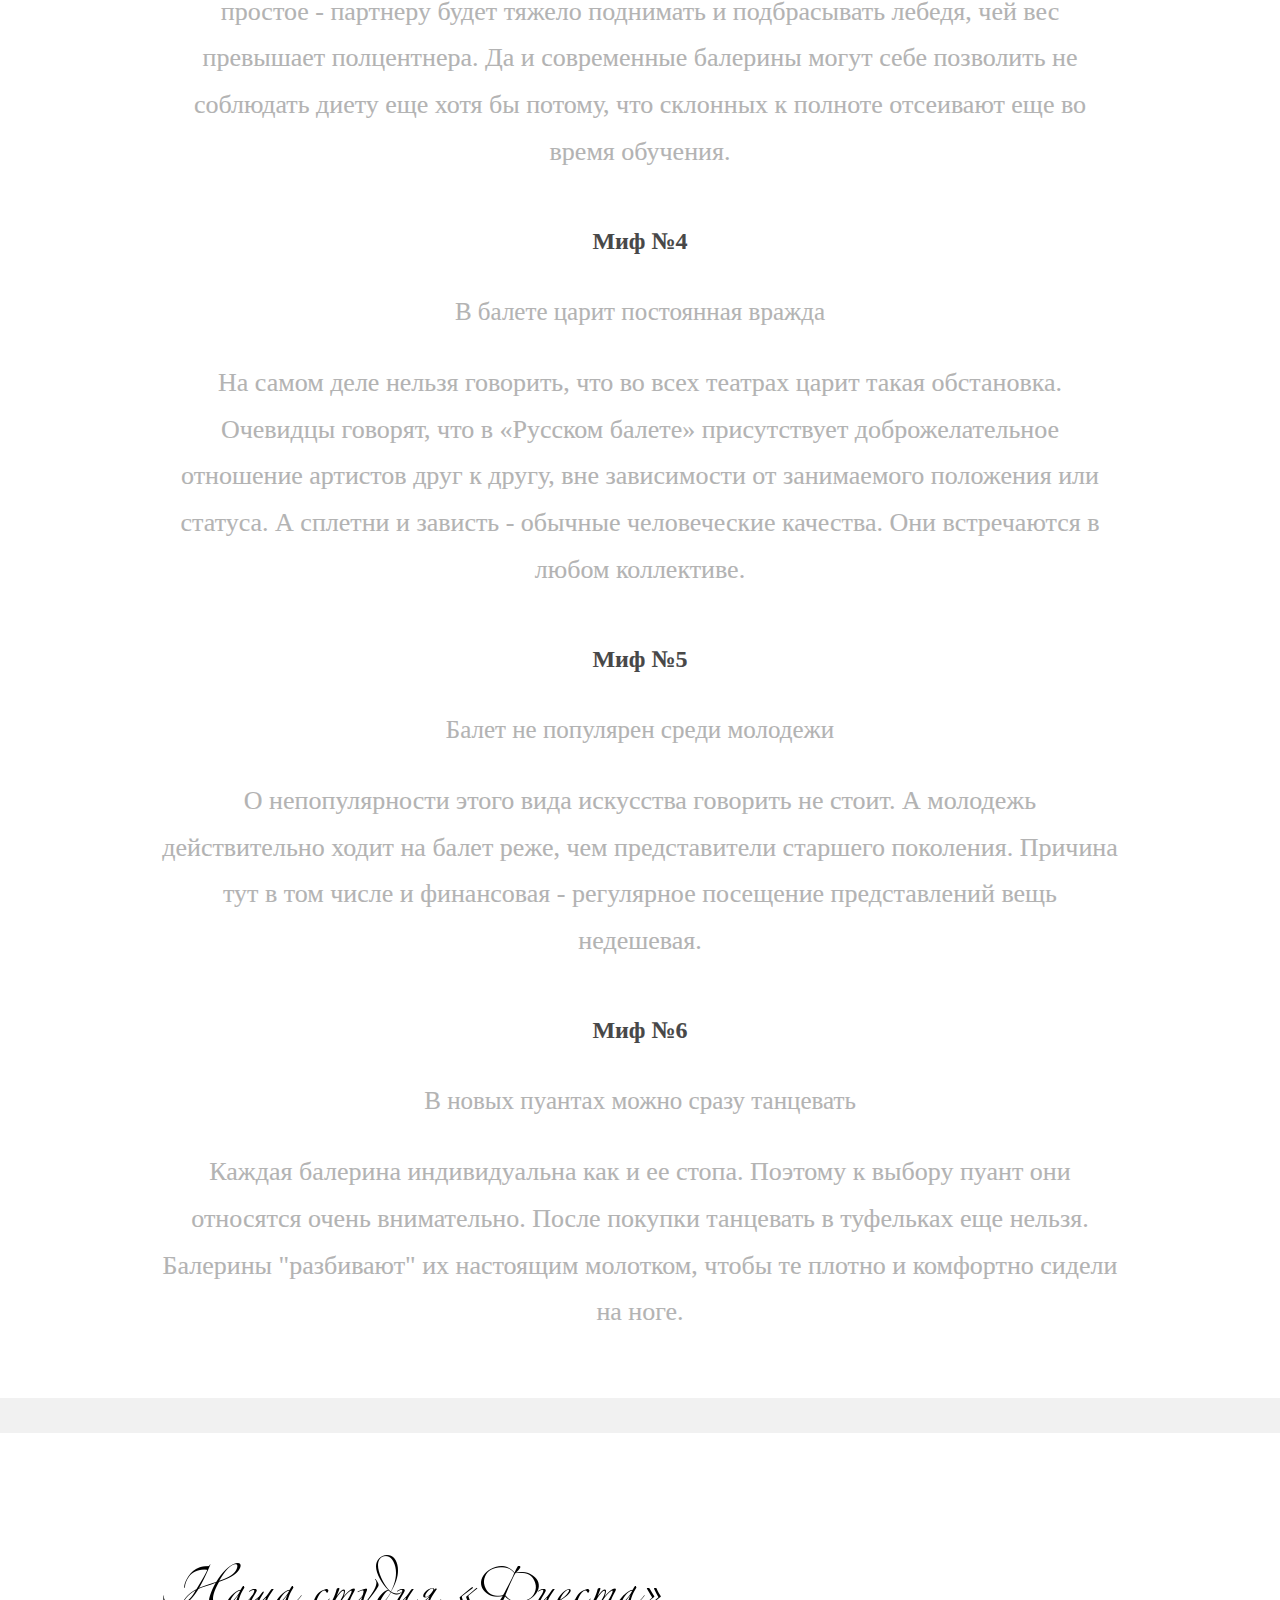
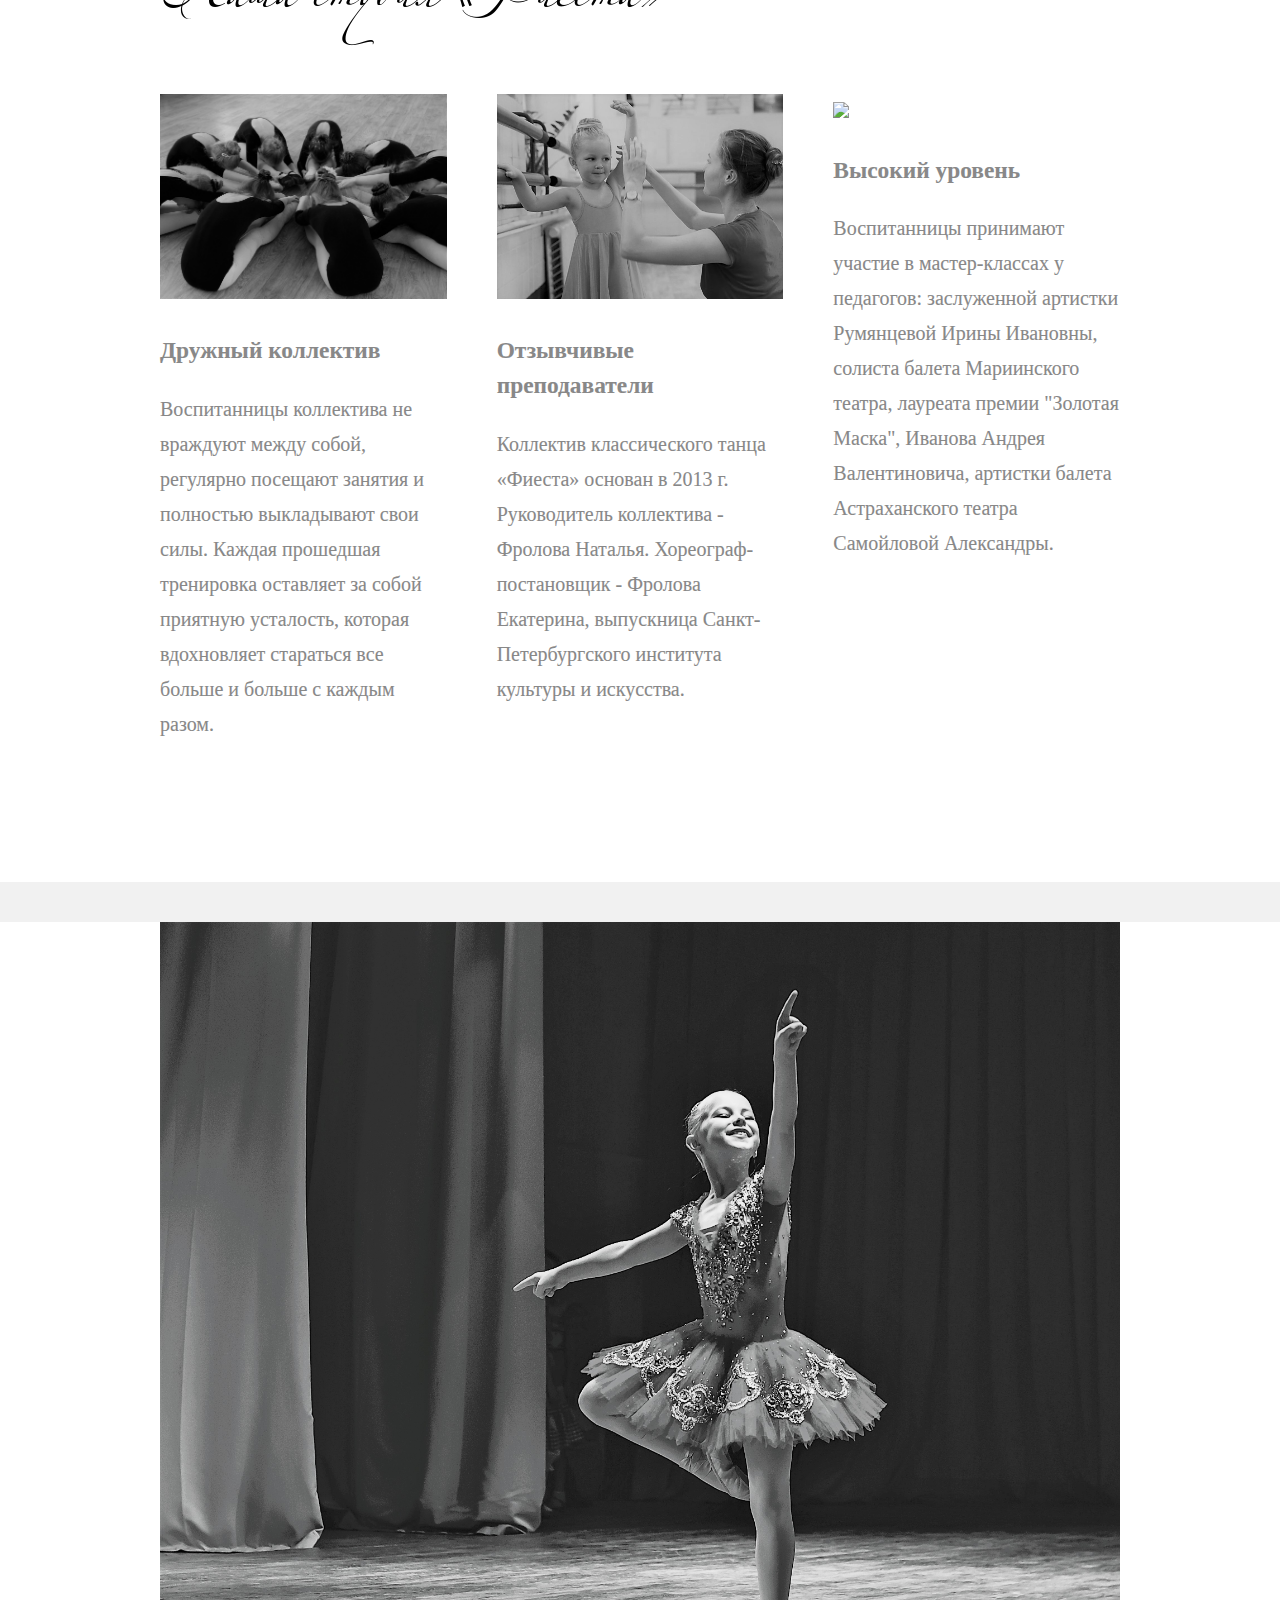
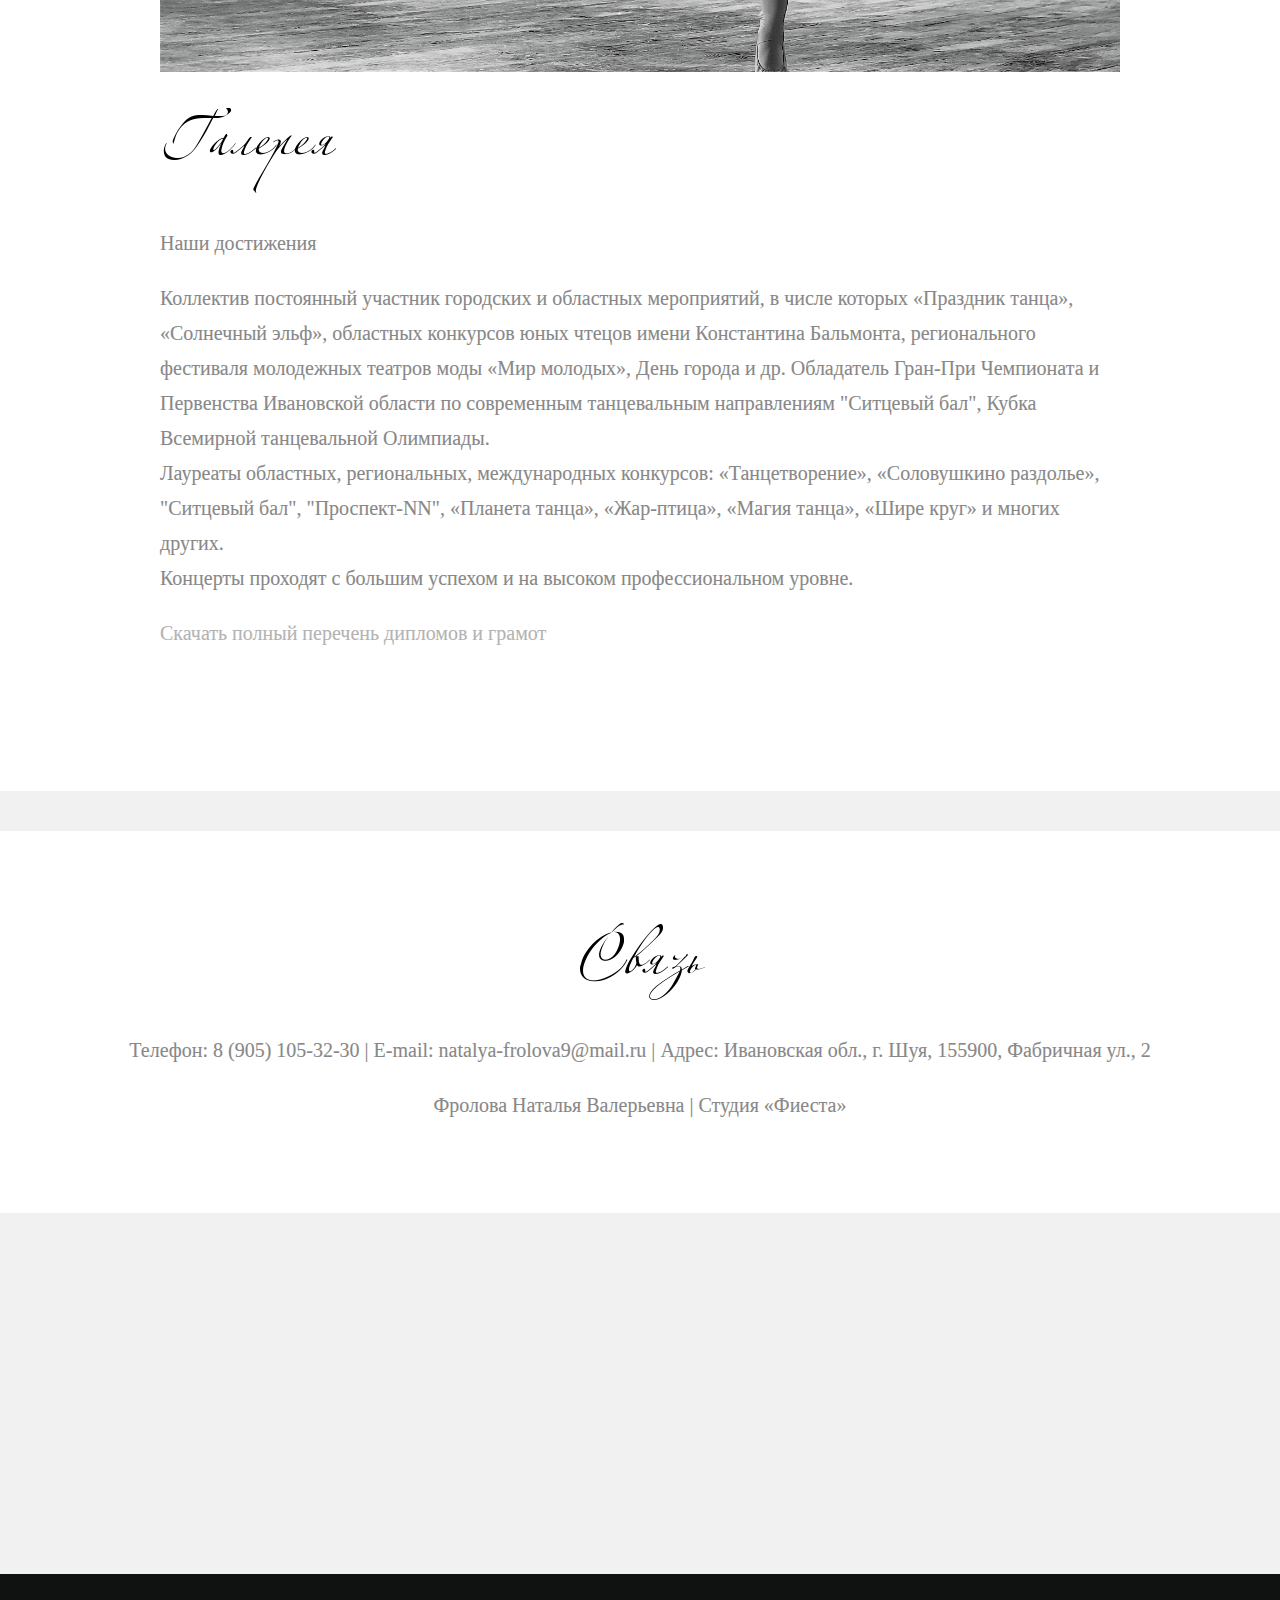
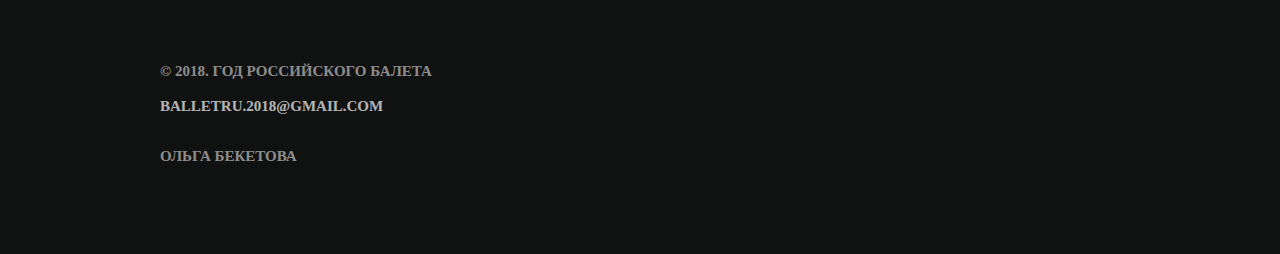
==== commit f158f136: "Update index.html" ====
--- a/index.html
+++ b/index.html
@@ -251,8 +251,8 @@
                                 </article>
                             <article class="4u 12u(mobile) special">
                                 <a class="image featured"><img src="images/2.jpg" width="100%"
-                                    onmouseover="this.src='images/22.JPG';" 
-                                    onmouseout="this.src='images/2.JPG';" /></a>
+                                    onmouseover="this.src='images/22.png';" 
+                                    onmouseout="this.src='images/2.jpg';" /></a>
                                 <header>
                                     <h3>Отзывчивые преподаватели</h3>
                                 </header>
@@ -260,8 +260,8 @@
                                 </article>
                             <article class="4u 12u(mobile) special">
                                 <a class="image featured"><img src="images/3.jpg" width="100%"
-                                    onmouseover="this.src='images/33.JPG';" 
-                                    onmouseout="this.src='images/3.JPG';" /></a>
+                                    onmouseover="this.src='images/33.png';" 
+                                    onmouseout="this.src='images/3.jpg';" /></a>
                                 <header>
                                     <h3>Высокий уровень</h3>
                                 </header>
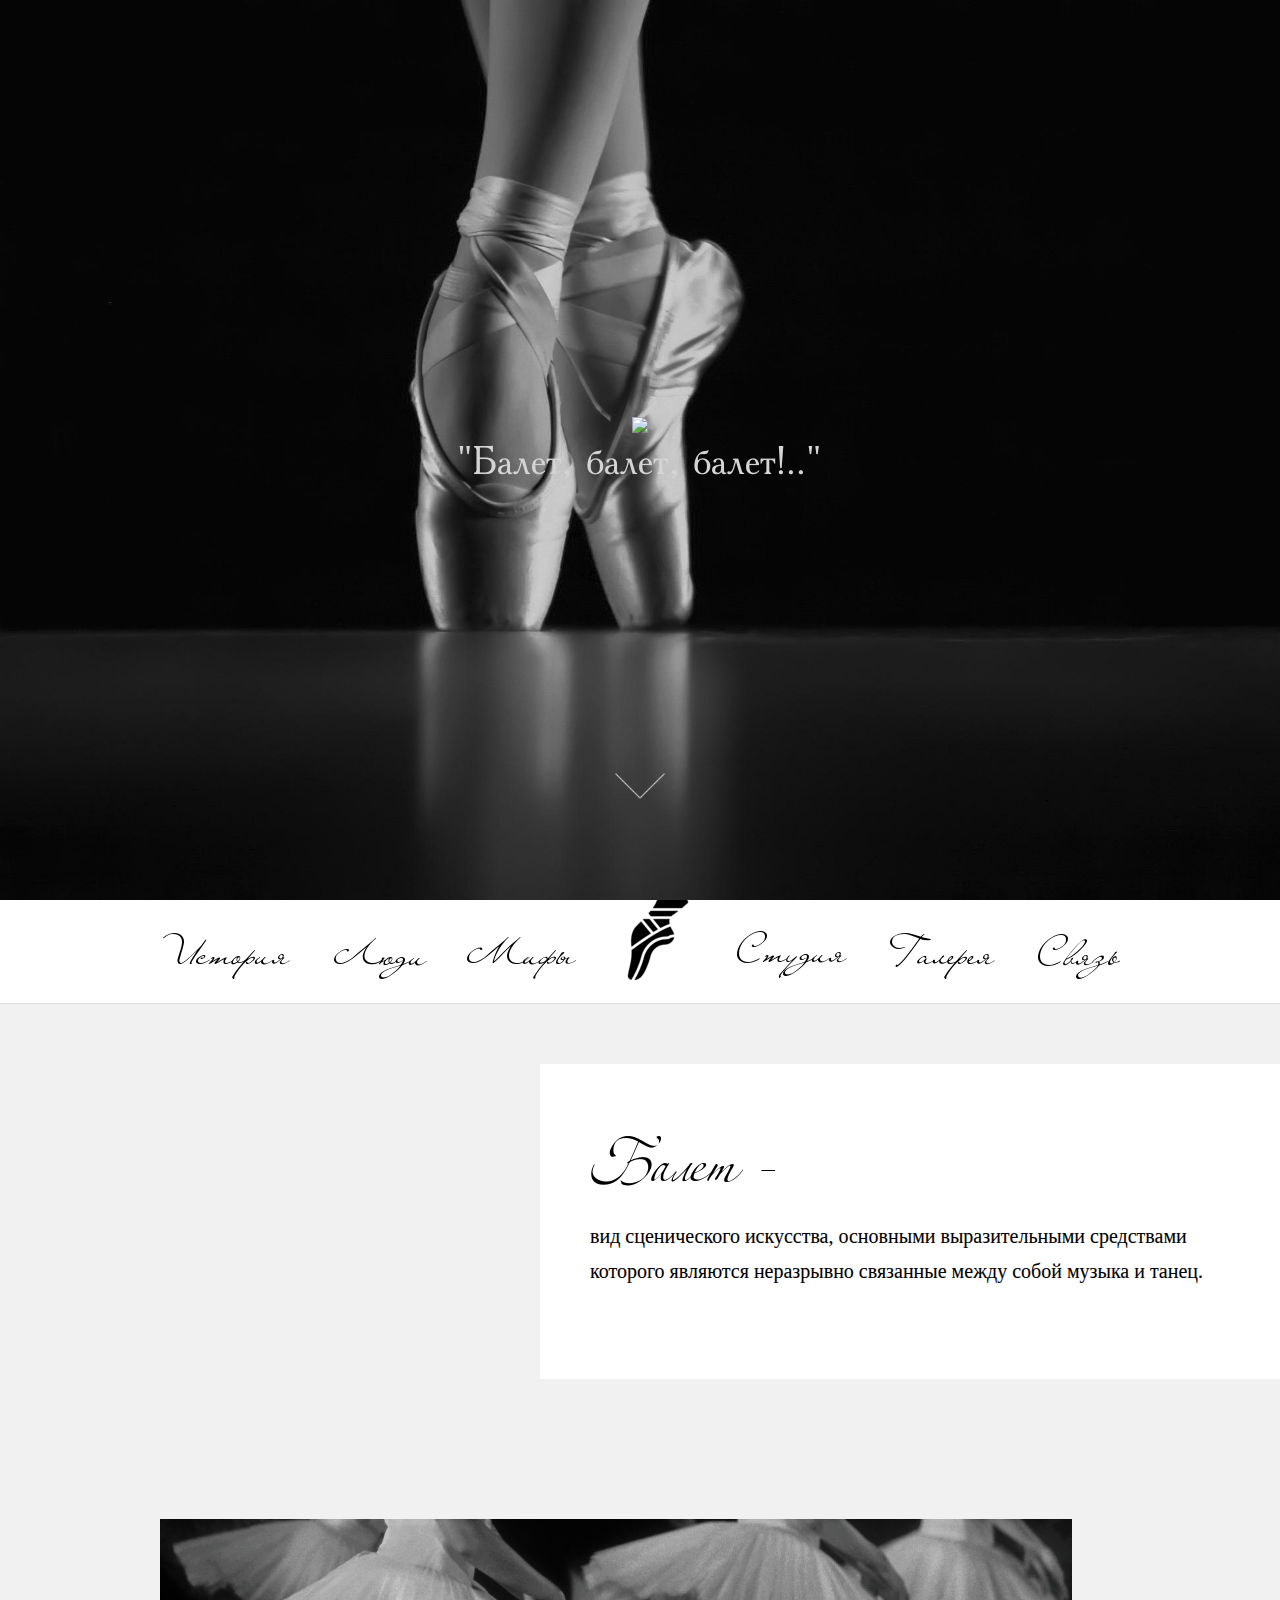
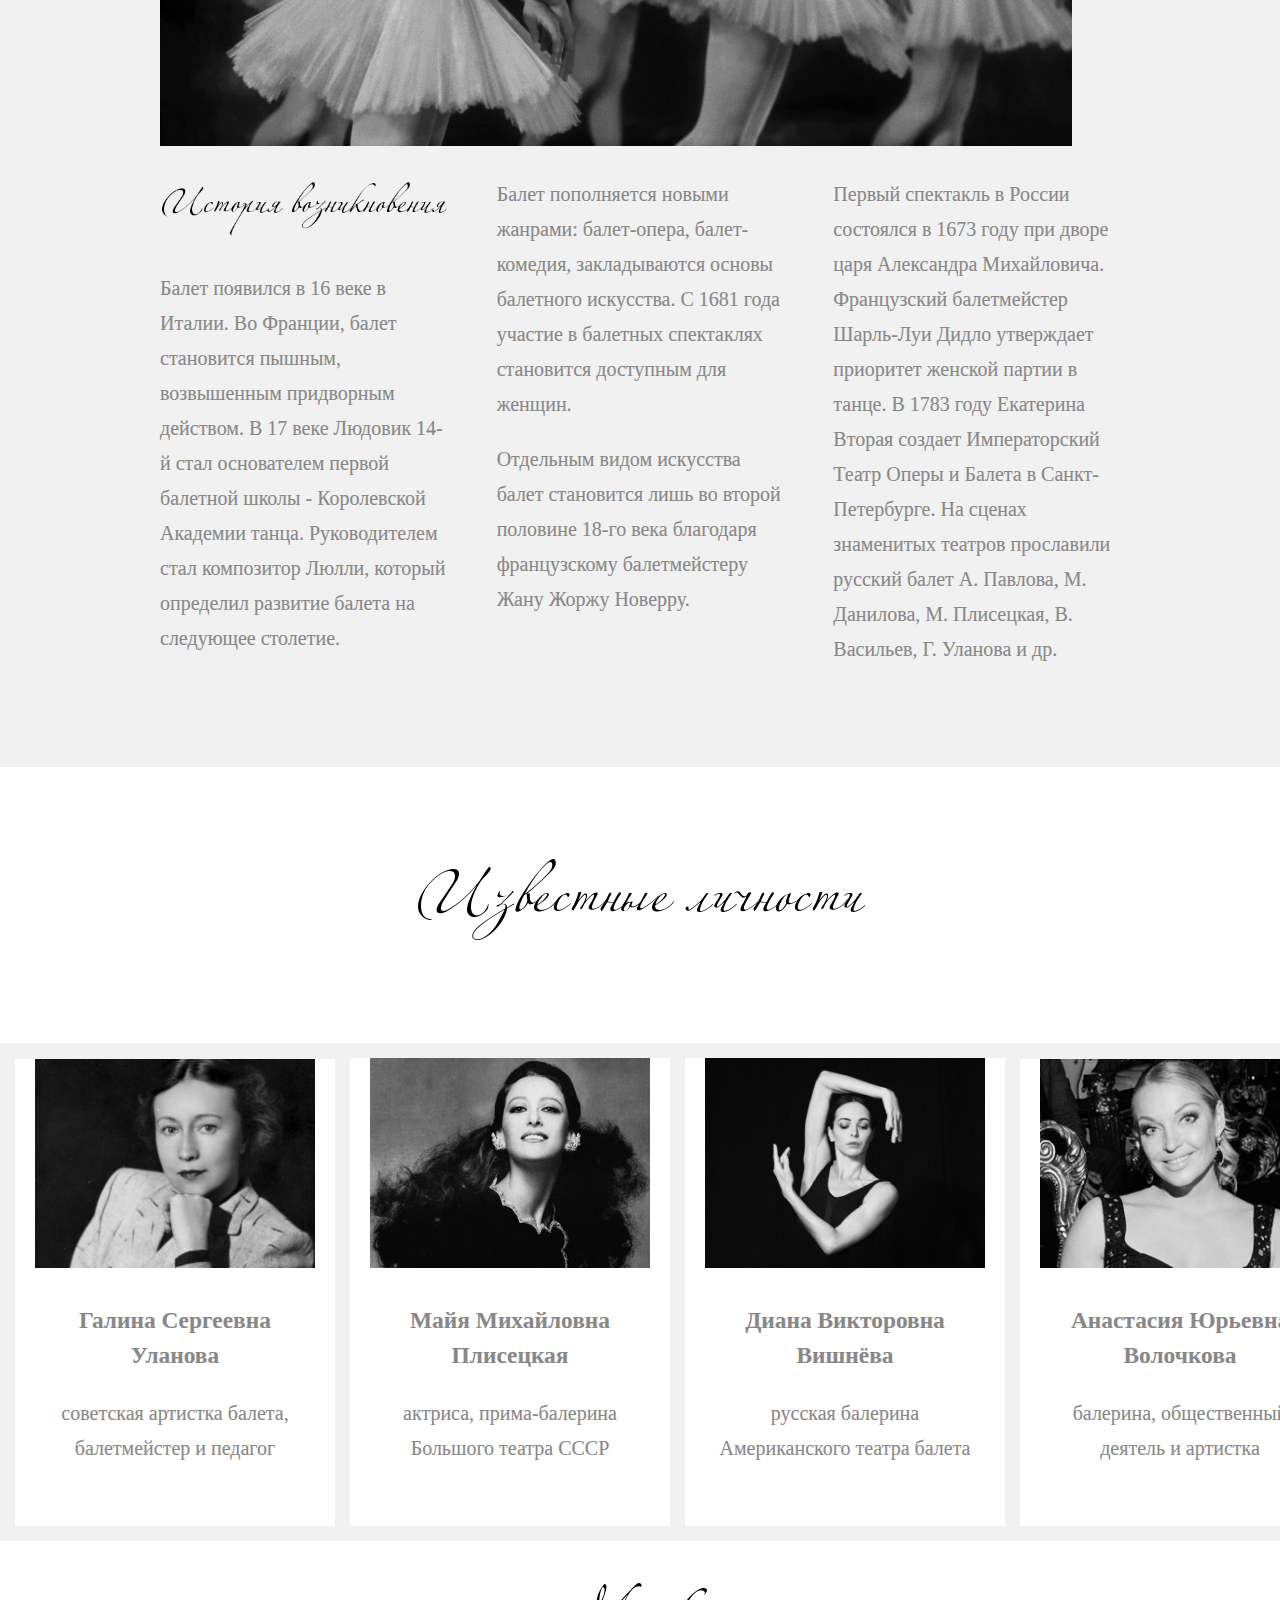
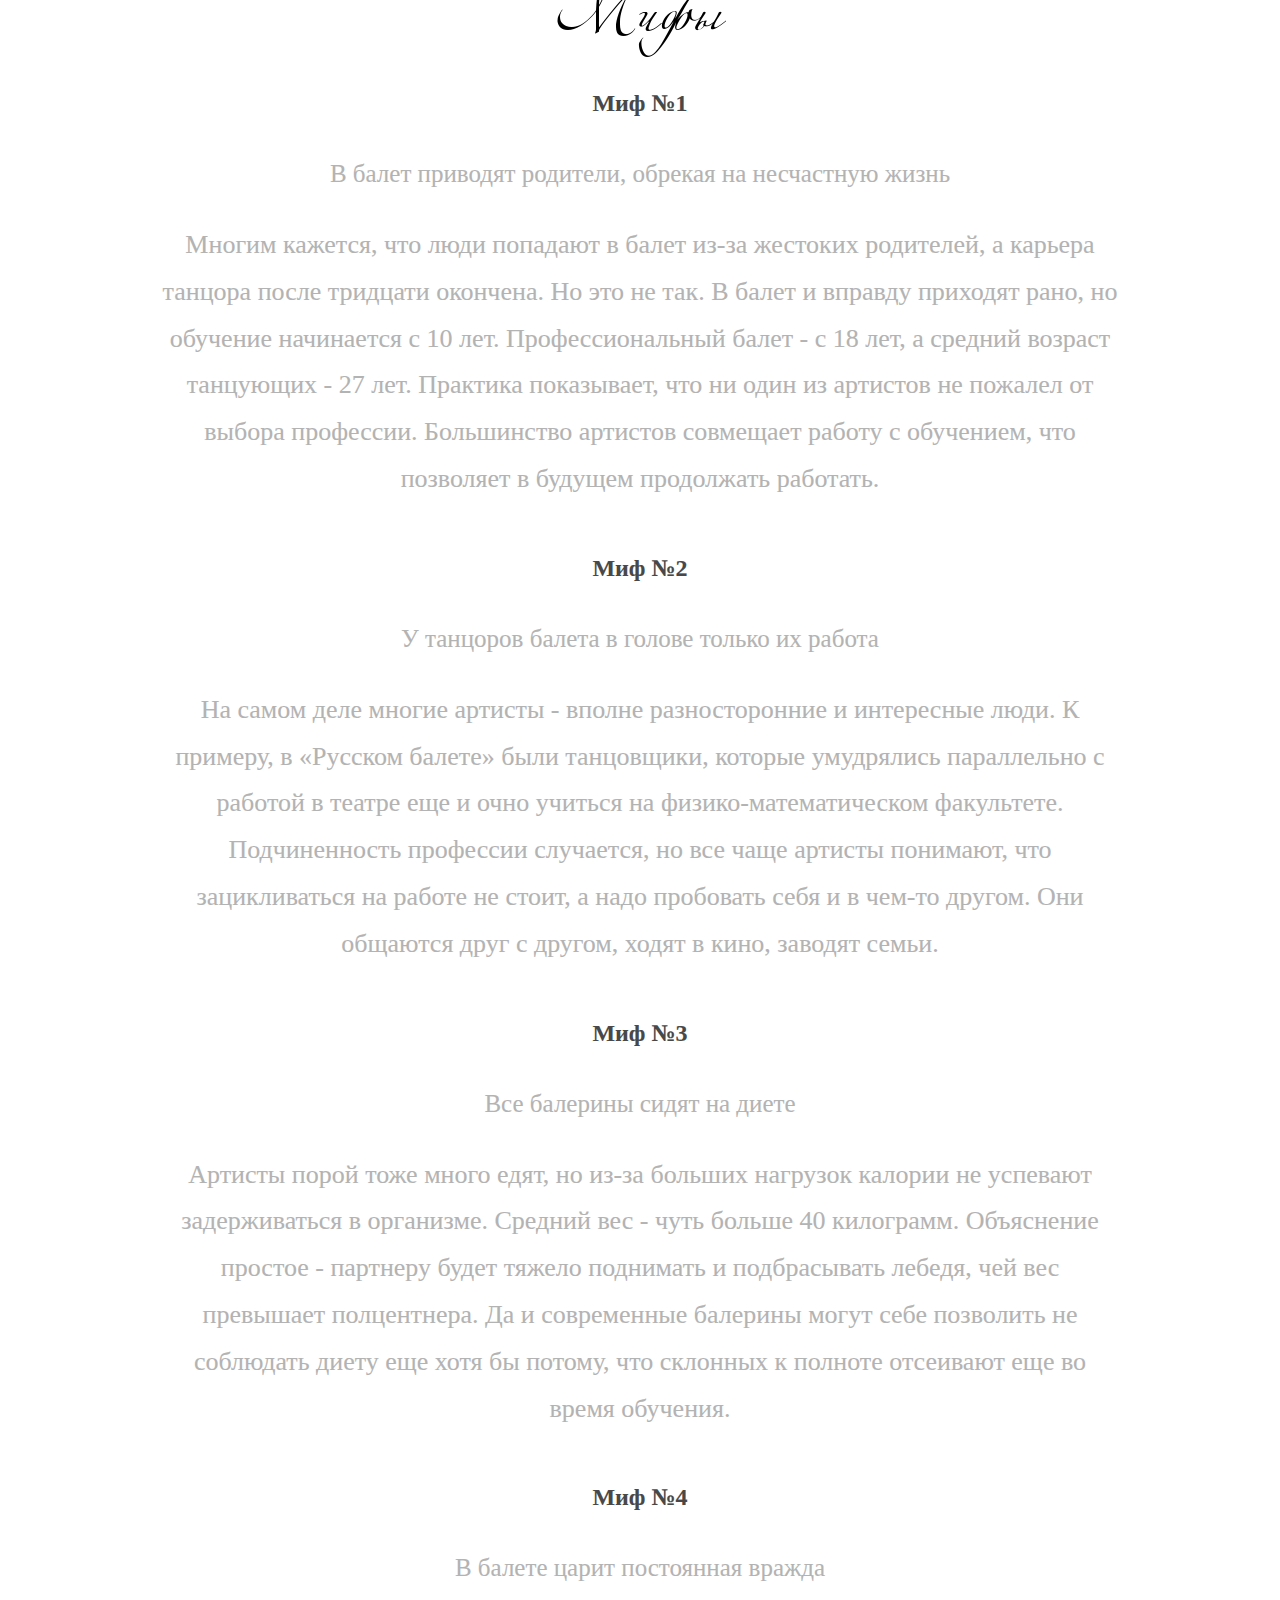
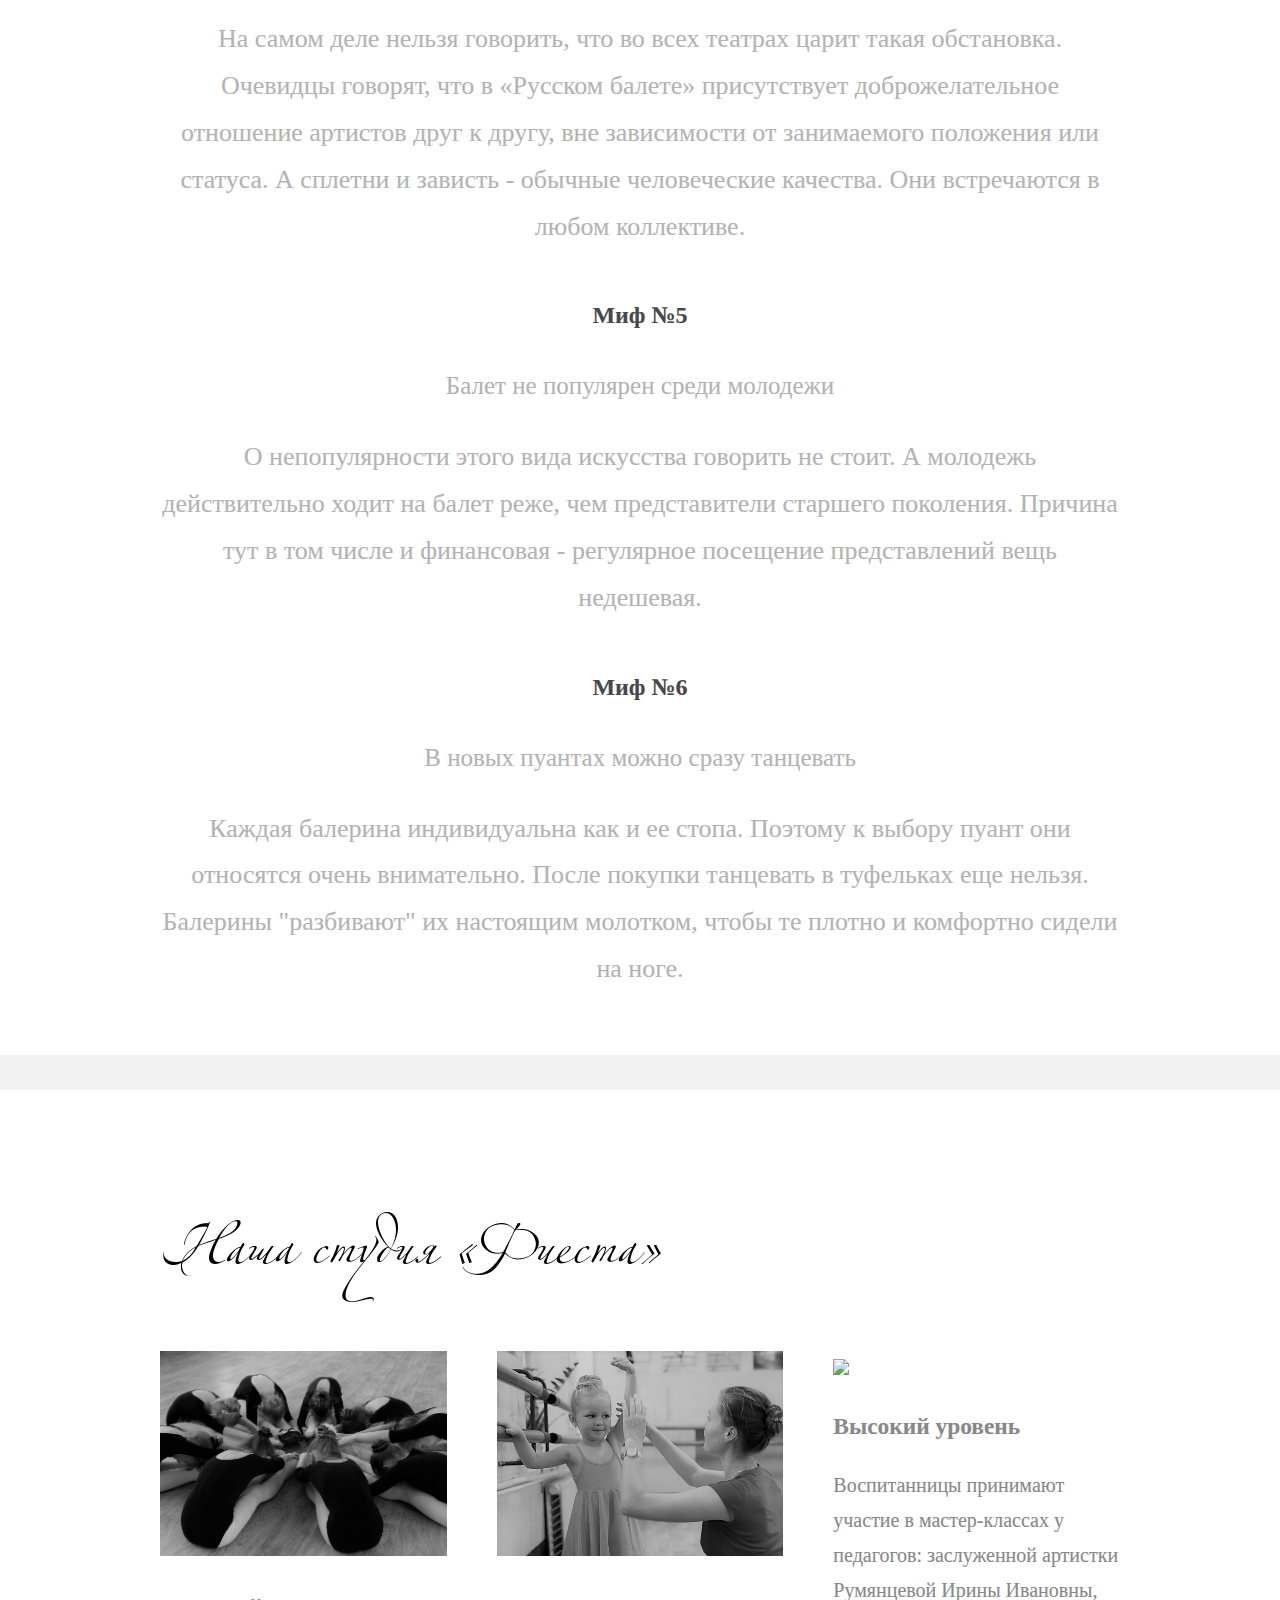
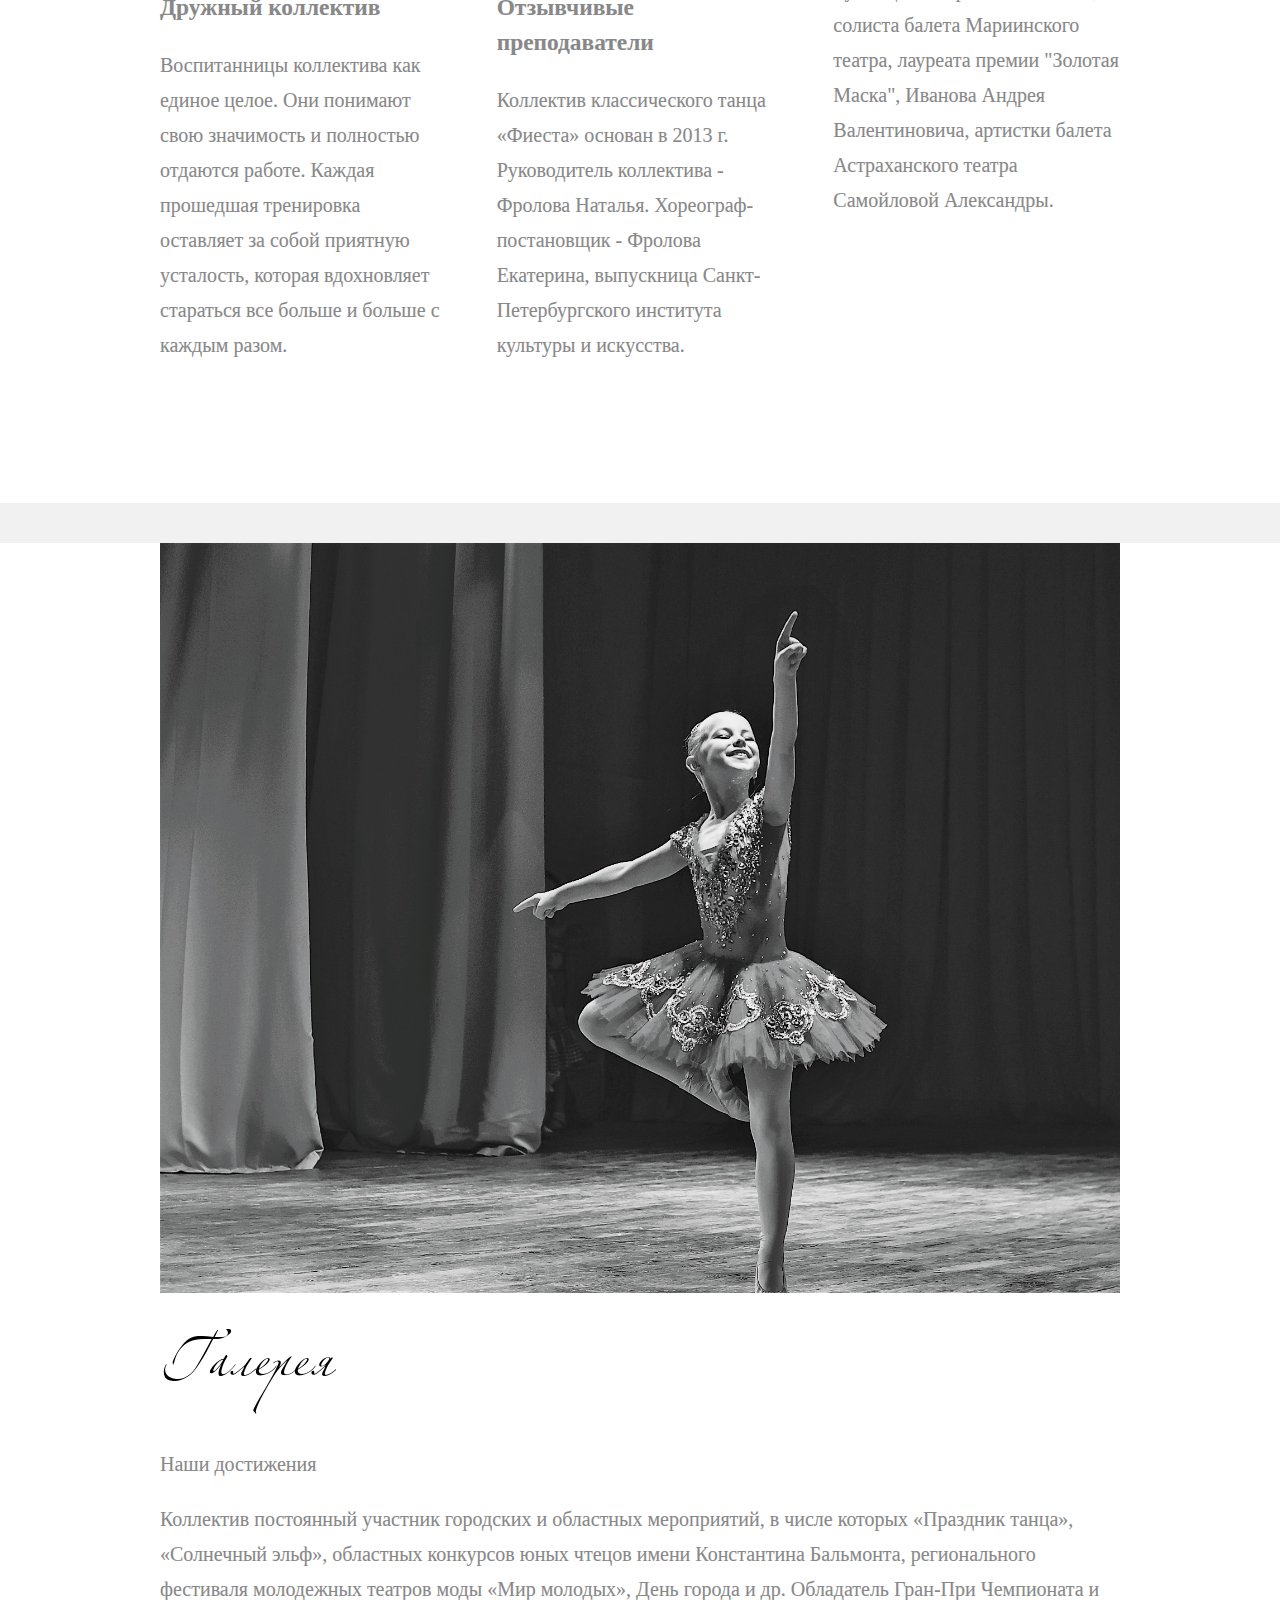
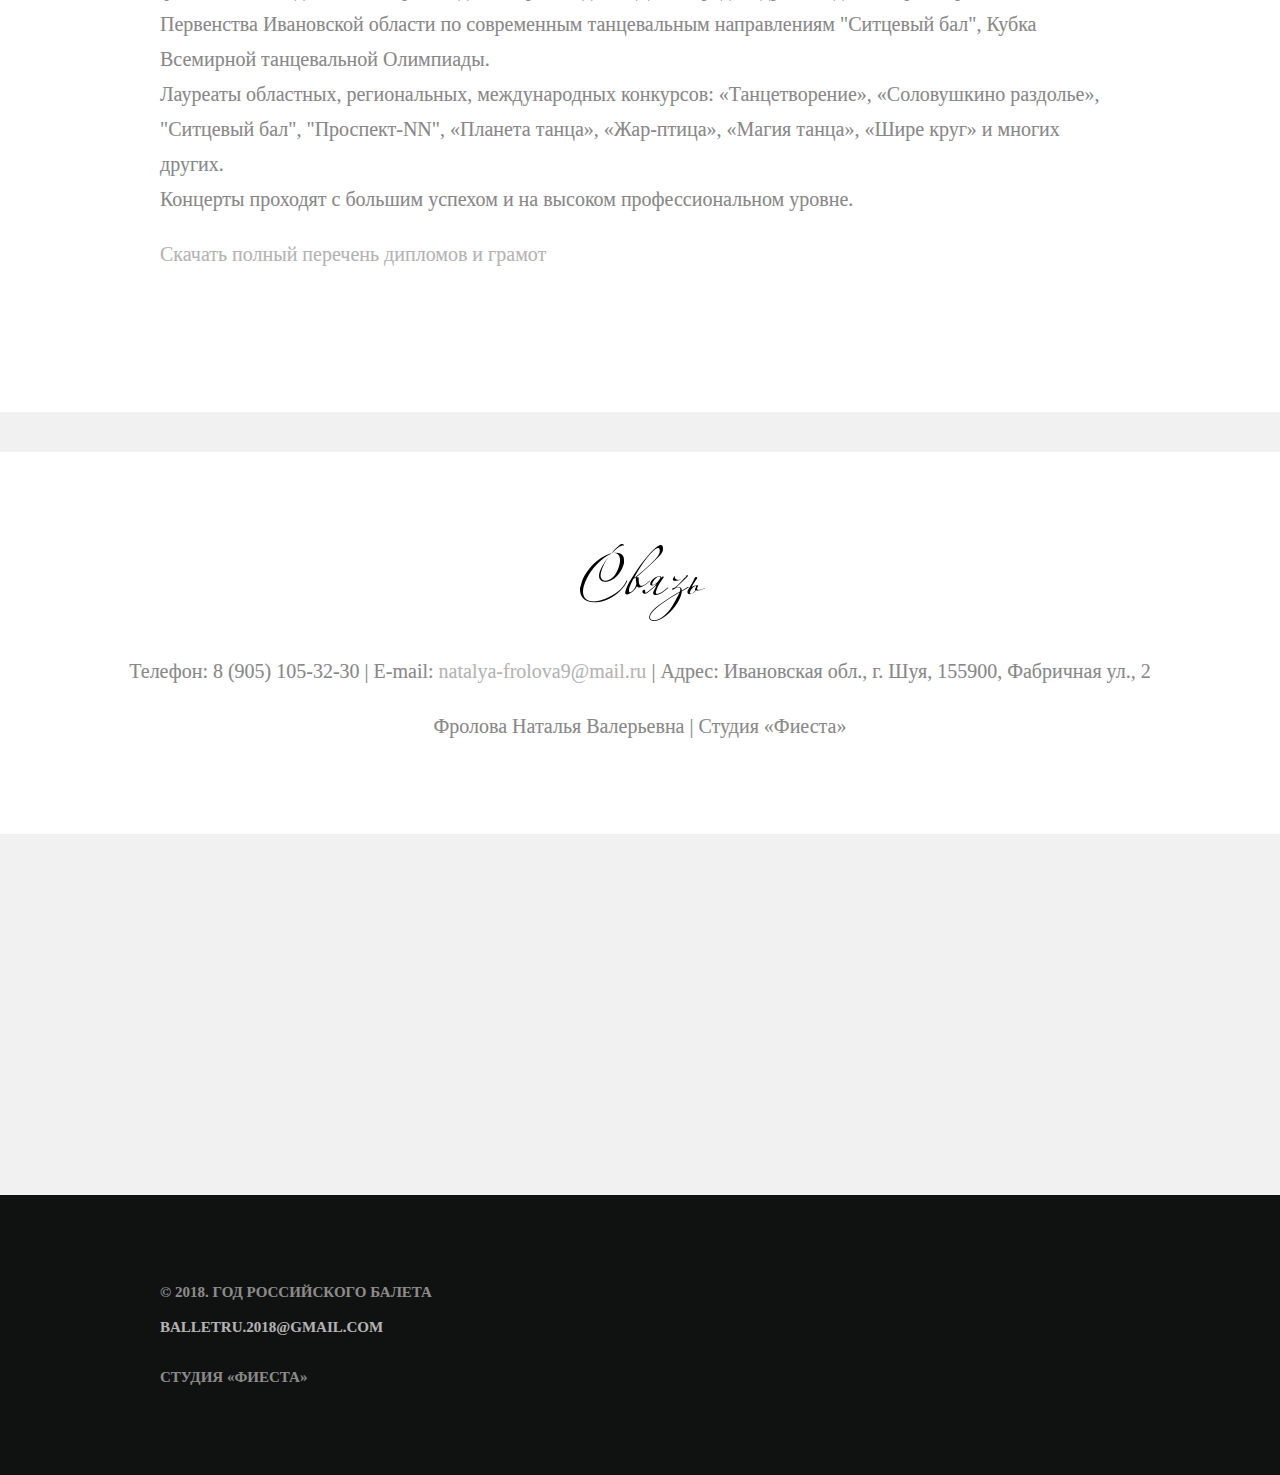
==== commit 5065b1c5: "Update index.html" ====
--- a/index.html
+++ b/index.html
@@ -27,7 +27,7 @@
                 <header class="header_wrapper">
                     <div class="header_wrapper_inner">
                         <div class="slogan">
-                            <img src="images/slogan.png">
+                            <img src="images/1234.png">
                         </div>
                         <div class="secondary_slogan">
                             <img src="images/ballet.png">
@@ -75,26 +75,18 @@
                     <div class="4u 12u(narrow)">
                         <h3><img src="images/history2.png" width="100%">
 						</h3>
-						<p>Балет появился в 16 веке в Италии. В то время он считался танцевальным дополнением к опере. 
-						Позже, уже во Франции, балет становится пышным, возвышенным придворным действом.</p>
-						<p>В 17 веке Людовик 14-й стал основателем первой балетной школы - Королевской Академии танца.
-						Руководителем школы стал композитор Люлли, который определил развитие балета на следующее столетие.</p>
-						<p>Также в 17 веке балет пополняется новыми жанрами: балет-опера, балет-комедия, закладываются основы балетного искусства: 
-						единство музыки, танца и драматургии.</p>
+						<p>Балет появился в 16 веке в Италии. Во Франции, балет становится пышным, возвышенным придворным действом.
+                                В 17 веке Людовик 14-й стал основателем первой балетной школы - Королевской Академии танца. Руководителем стал композитор Люлли, который определил развитие балета на следующее столетие.
+                                </p>
                     </div>
                     <div class="4u 12u(narrow)">
-                        <p>Начиная с 1681 года, участие в балетных спектаклях становится доступным и для женщин. Отдельным видом искусства балет 
-						становится лишь во второй половине 18-го века благодаря французскому балетмейстеру Жану Жоржу Новерру.</p>
-						<p>Первый спектакль в России состоялся в 1673 году при дворе царя Александра Михайловича. Французский балетмейстер Шарль-Луи Дидло 
-						утверждает приоритет женской партии в танце, увеличивает роль кордебалета, усиливает связь между танцем и пантомимой. Настоящую 
-						революцию в балетной музыке произвел П.И. Чайковский в своих трех балетах: «Щелкунчик», «Лебединое озеро» и «Спящая красавица».</p>
+                        <p>Балет пополняется новыми жанрами: балет-опера, балет-комедия, закладываются основы балетного искусства.
+                                С 1681 года участие в балетных спектаклях становится доступным для женщин. <p>Отдельным видом искусства балет становится лишь во второй половине 18-го века благодаря французскому балетмейстеру Жану Жоржу Новерру.
+                                </p></p>
                     </div>
                     <div class="4u 12u(narrow)">
-                        <p>В 1783 году Екатерина Вторая создает Императорский Театр Оперы и Балета в Санкт-Петербурге и Большой Каменный театр в Москве. 
-						На сценах знаменитых театров прославили русский балет такие мастера как М. Петипа, А. Павлова, М. Данилова, М. Плисецкая, 
-						В. Васильев, Г. Уланова и многие другие.</p>
-						<p>20-й век ознаменовался новаторством в литературе, музыке и танце. В балете это новаторство проявилось в создании танца 
-						модерн – пластического танца, свободного от техники классической хореографии. Одним из основателей балета модерн была Айседора Дункан.</p>
+                        <p>Первый спектакль в России состоялся в 1673 году при дворе царя Александра Михайловича. Французский балетмейстер Шарль-Луи Дидло утверждает приоритет женской партии в танце. 
+                                В 1783 году Екатерина Вторая создает Императорский Театр Оперы и Балета в Санкт-Петербурге. На сценах знаменитых театров прославили русский балет А. Павлова, М. Данилова, М. Плисецкая, В. Васильев, Г. Уланова и др.</p>
                     </div>
                 </div>
             </div>
@@ -247,7 +239,7 @@
                                 <header>
                                     <h3>Дружный коллектив</h3>
                                 </header>
-                                <p>Воспитанницы коллектива не враждуют между собой, регулярно посещают занятия и полностью выкладывают свои силы. Каждая прошедшая тренировка оставляет за собой приятную усталость, которая вдохновляет стараться все больше и больше с каждым разом.</p>
+                                <p>Воспитанницы коллектива как единое целое. Они понимают свою значимость и полностью отдаются работе. Каждая прошедшая тренировка оставляет за собой приятную усталость, которая вдохновляет стараться все больше и больше с каждым разом.</p>
                                 </article>
                             <article class="4u 12u(mobile) special">
                                 <a class="image featured"><img src="images/2.jpg" width="100%"
@@ -272,11 +264,11 @@
                     </div>
                 <a name="gallery"></a>
                 <!-- Gallery -->
-                
                 <div class="wrapper style2">
                         <article id="main" class="container special">
                             <ul id="slides">
                                 <li class="slide showing"></li>
+                                <li class="slide"></li>
                                 <li class="slide"></li>
                                 <li class="slide"></li>
                                 <li class="slide"></li>
@@ -297,7 +289,7 @@
             <section id="banner">
                     <header>
                         <img src="images/contact2.png">
-                        <p>Телефон: 8 (905) 105-32-30 | E-mail: natalya-frolova9@mail.ru | Адрес: Ивановская обл., г. Шуя, 155900, Фабричная ул., 2</p>
+                        <p>Телефон: 8 (905) 105-32-30 | E-mail: <a href="https://e.mail.ru/compose/" onclick="window.open(this.href, '', 'scrollbars=1'); return false;">natalya-frolova9@mail.ru</a> | Адрес: Ивановская обл., г. Шуя, 155900, Фабричная ул., 2</p>
                         <p>Фролова Наталья Валерьевна | Студия «Фиеста»</p>
                     </header>
                 </section>
@@ -309,7 +301,7 @@
 						<div class="col-md-6">
 							<div class="copy_right_text">
 								<p>&copy; 2018. Год российского балета <a href="https://e.mail.ru/compose/" onclick="window.open(this.href, '', 'scrollbars=1'); return false;">balletru.2018@gmail.com</a></p>        
-                                <p>Ольга Бекетова</p>
+                                <p>Студия «Фиеста»</p>
 							</div>
 						</div>
 					</div>
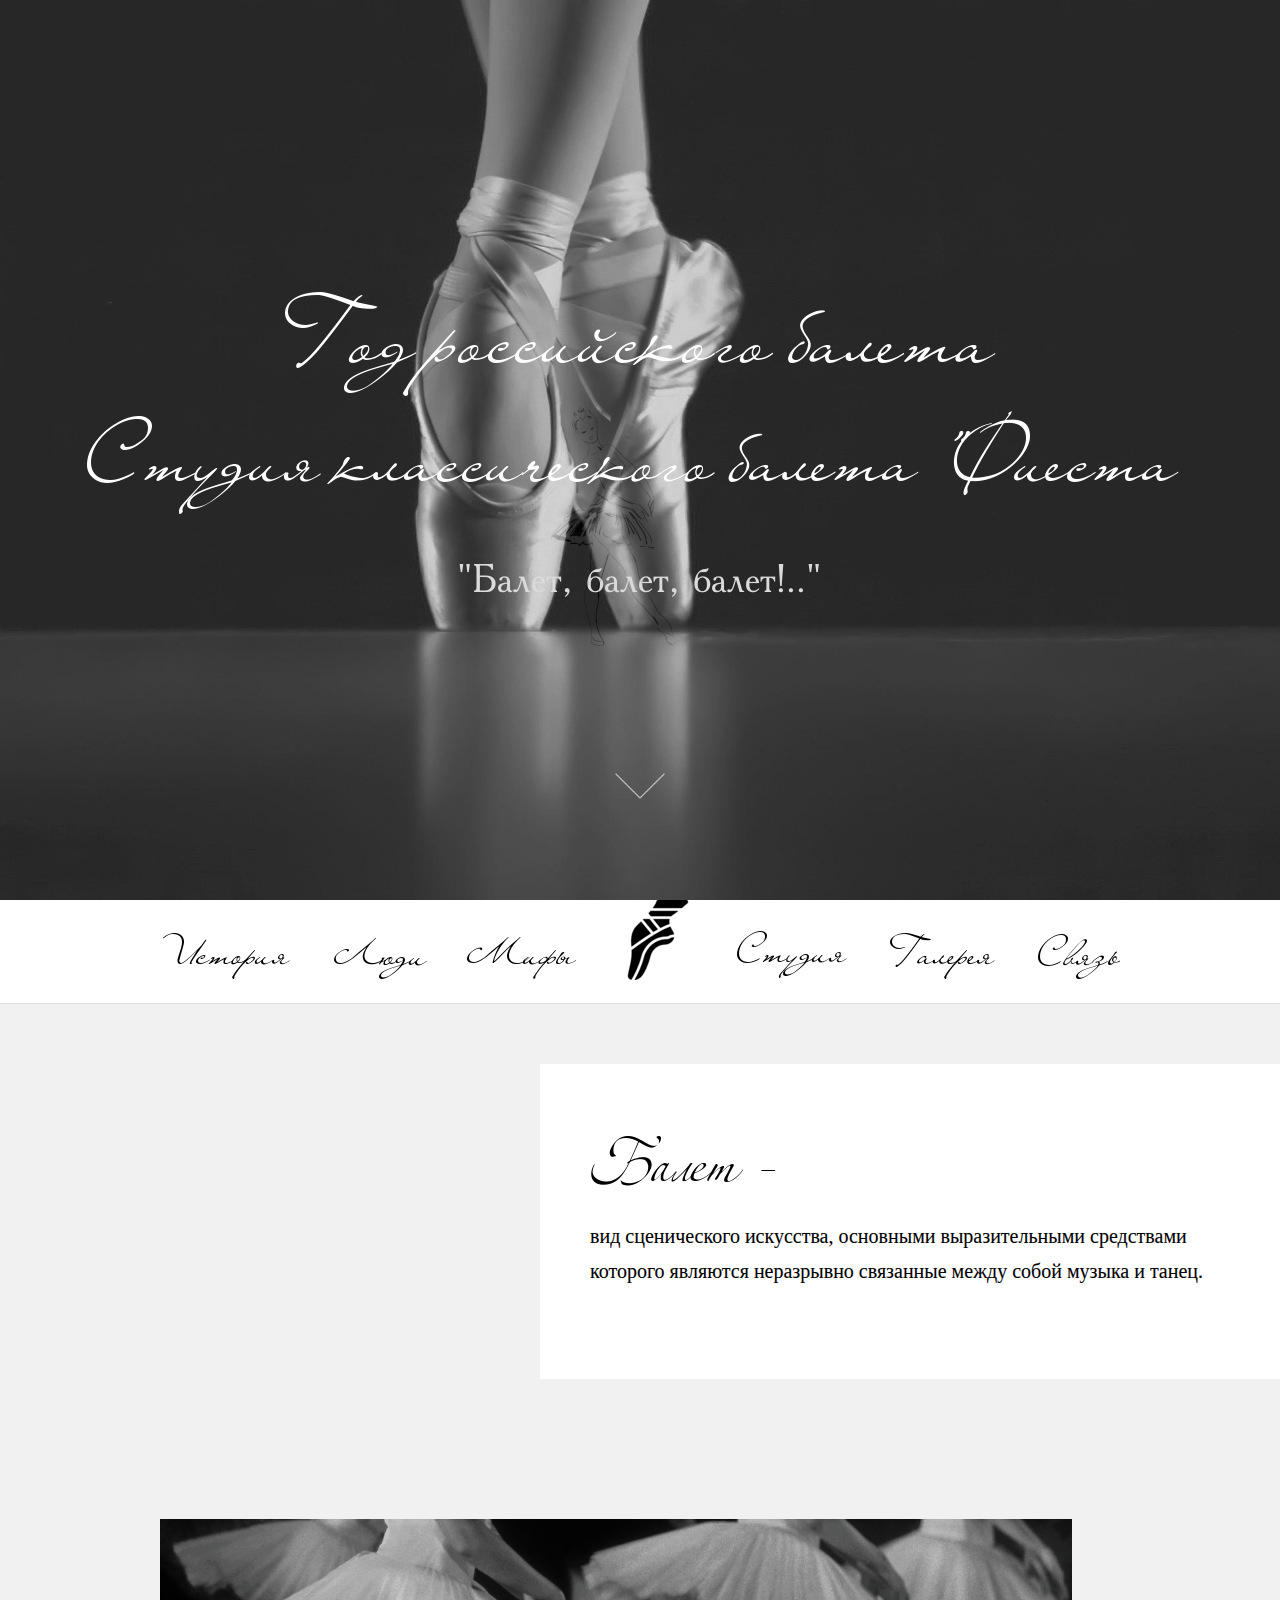
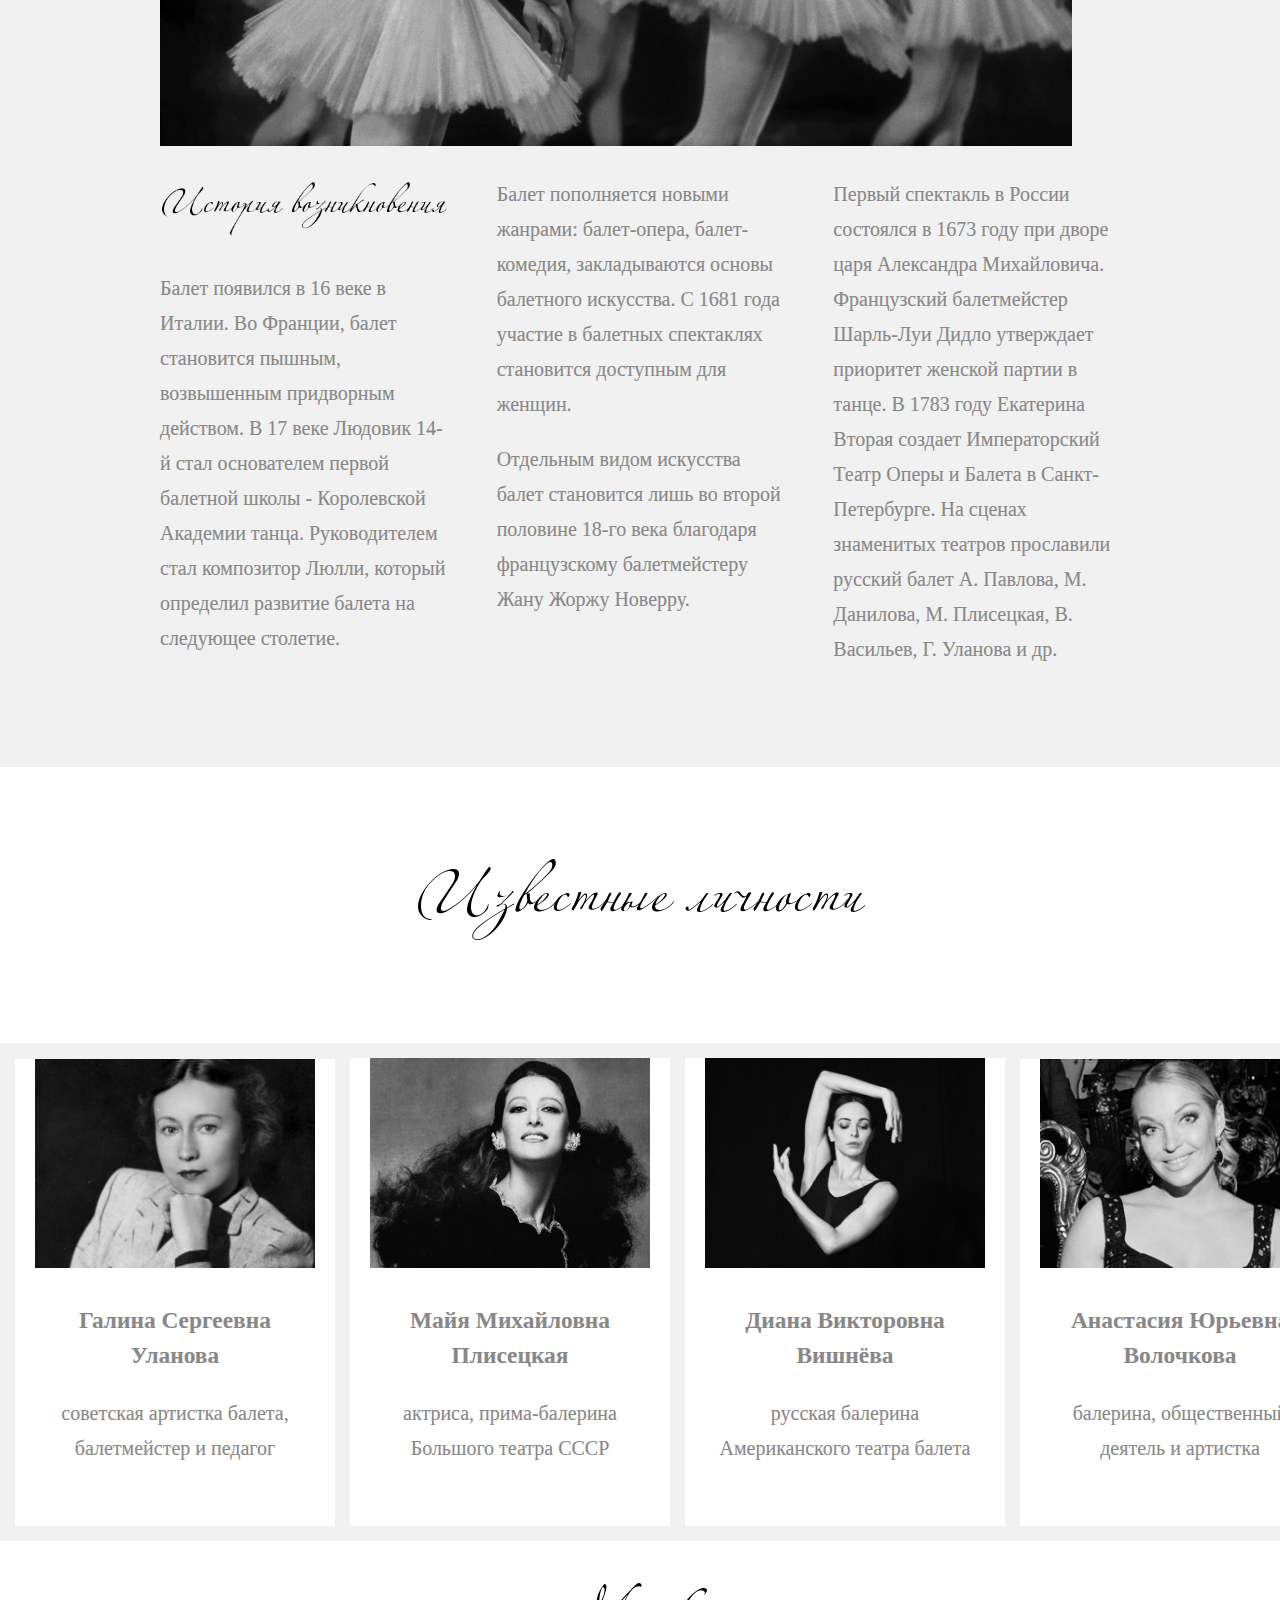
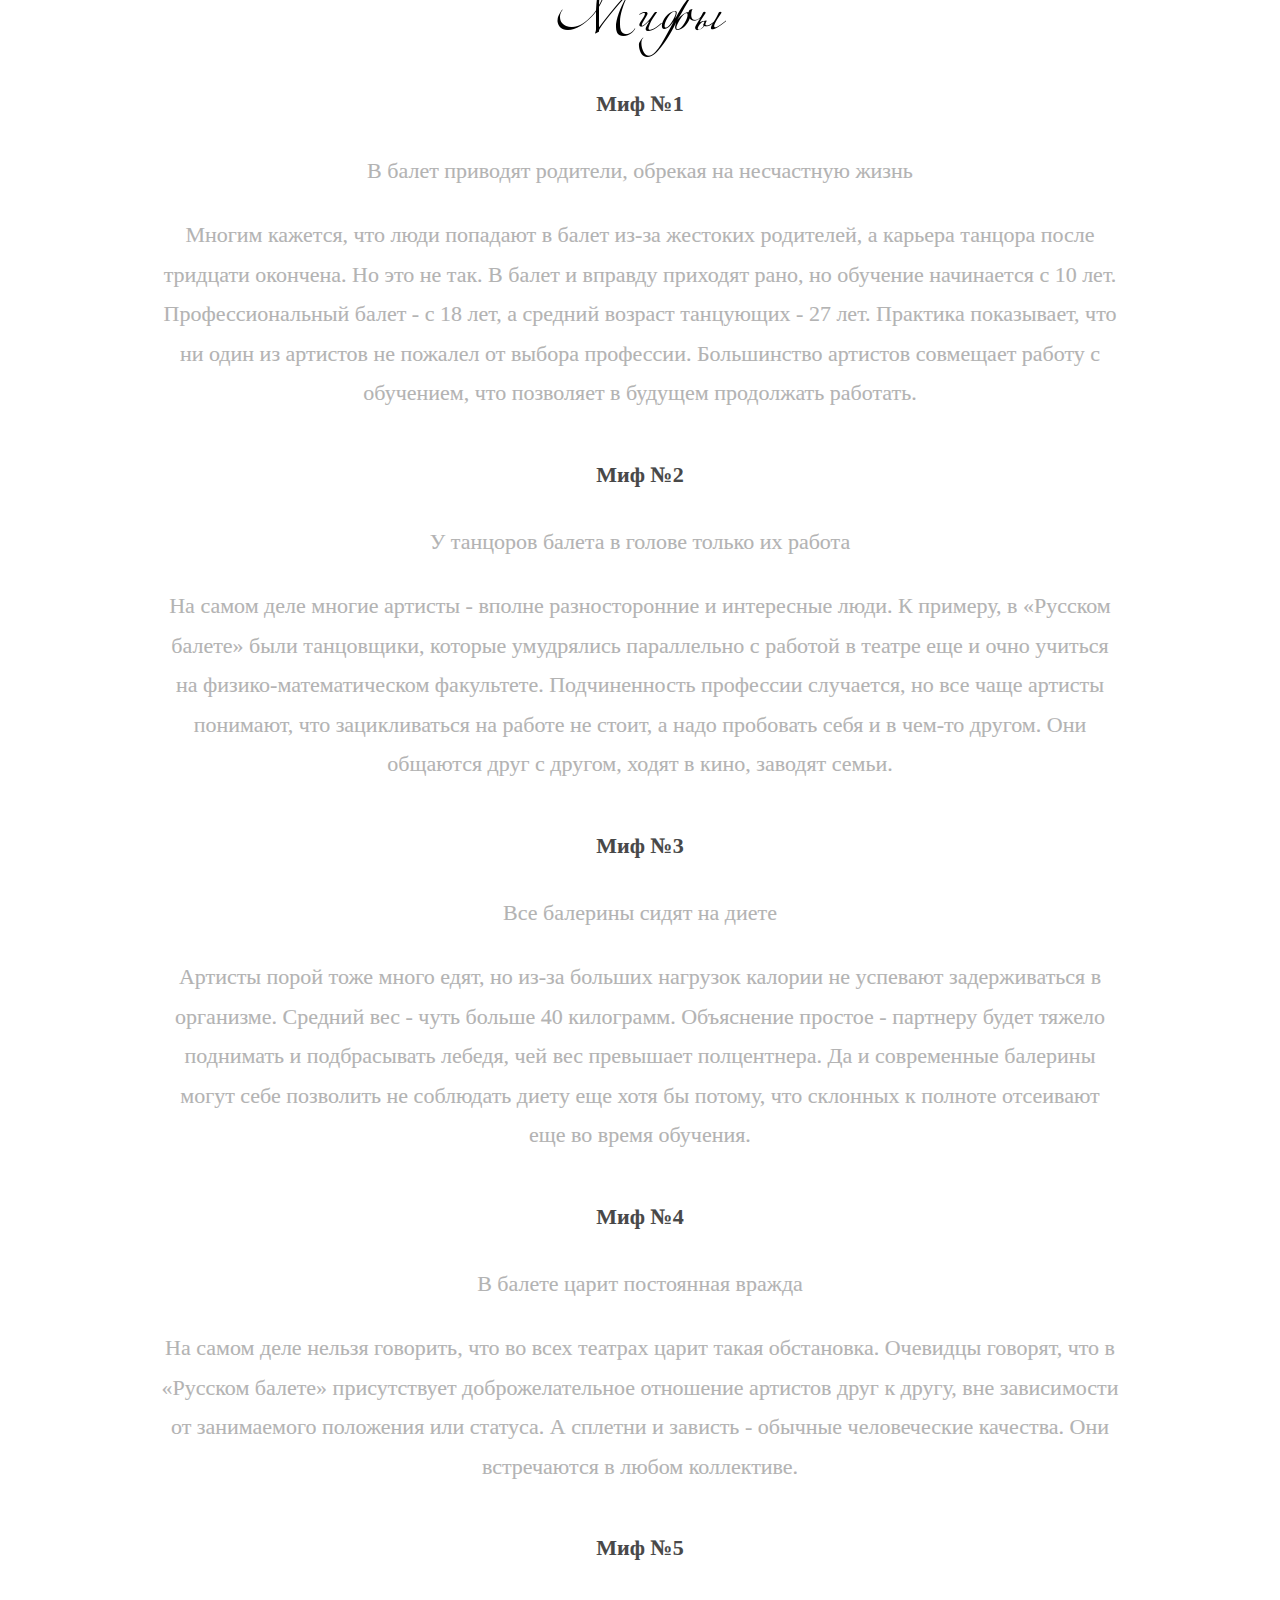
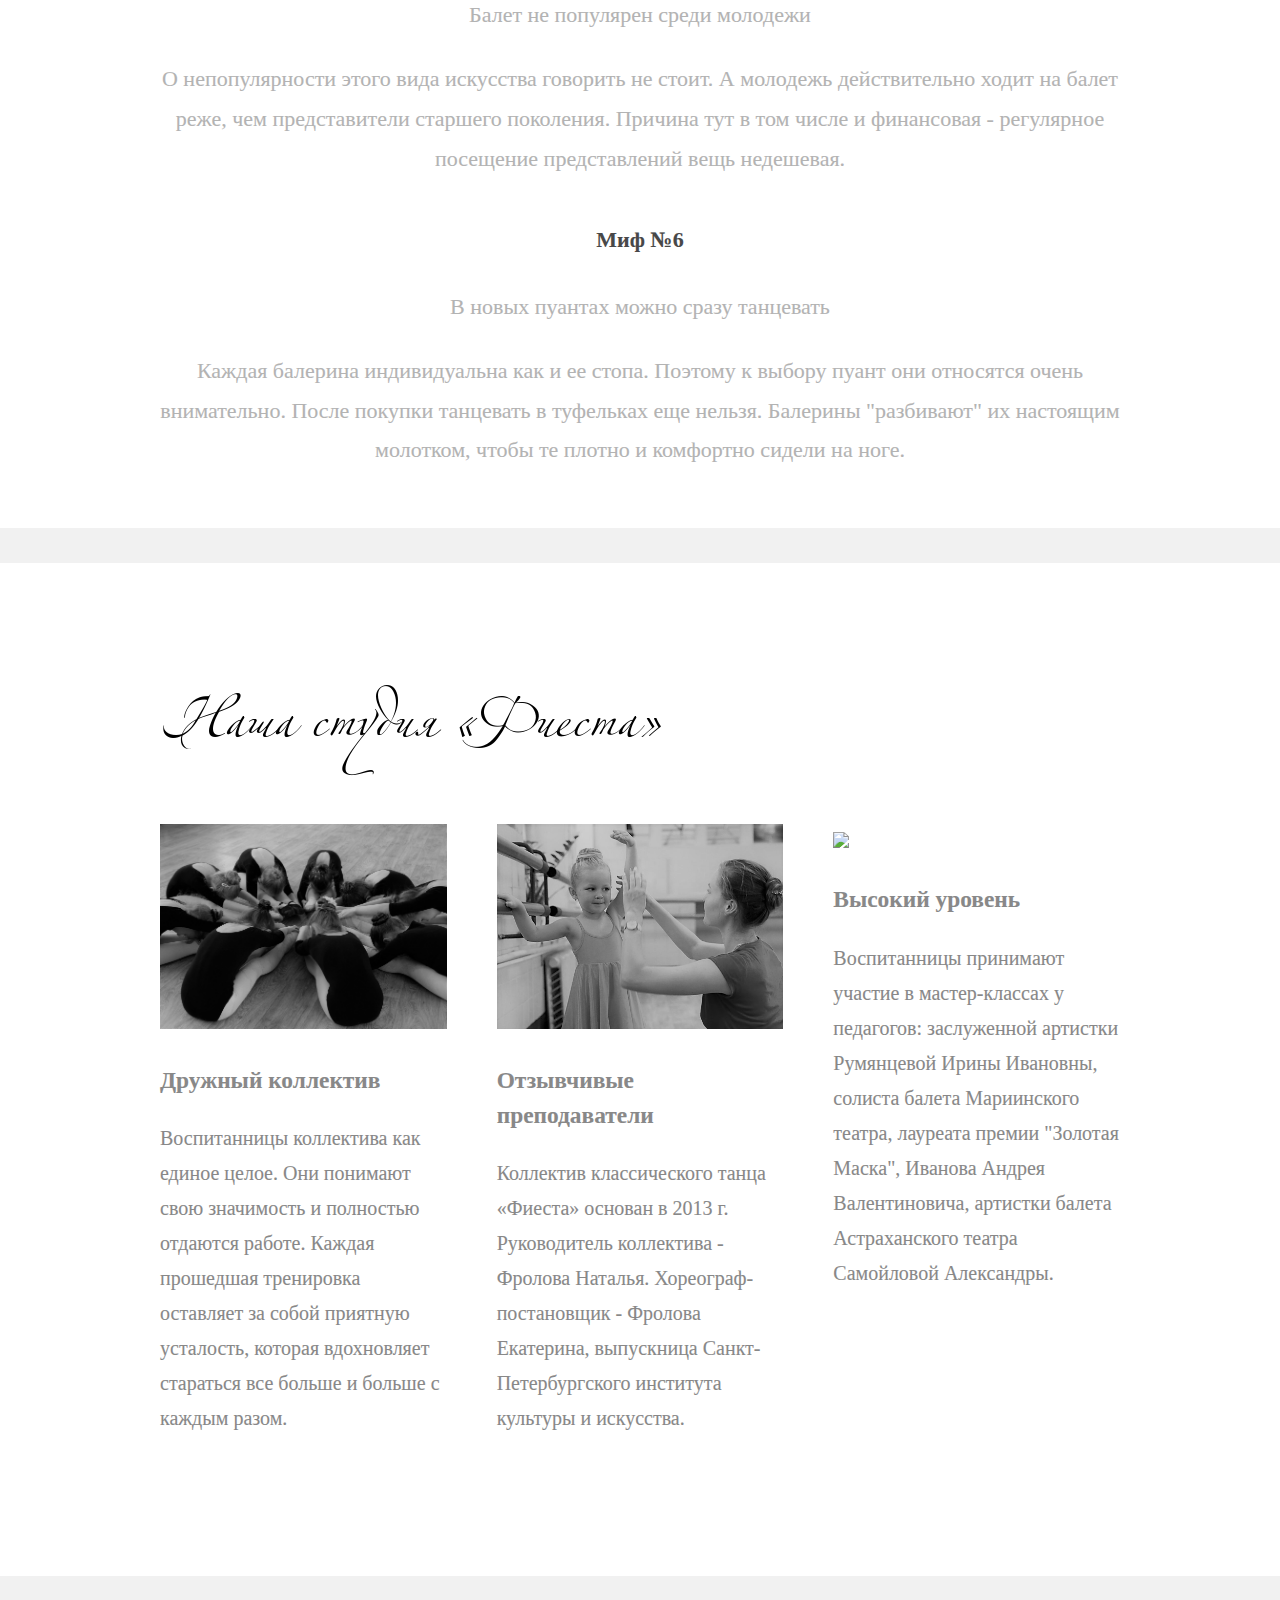
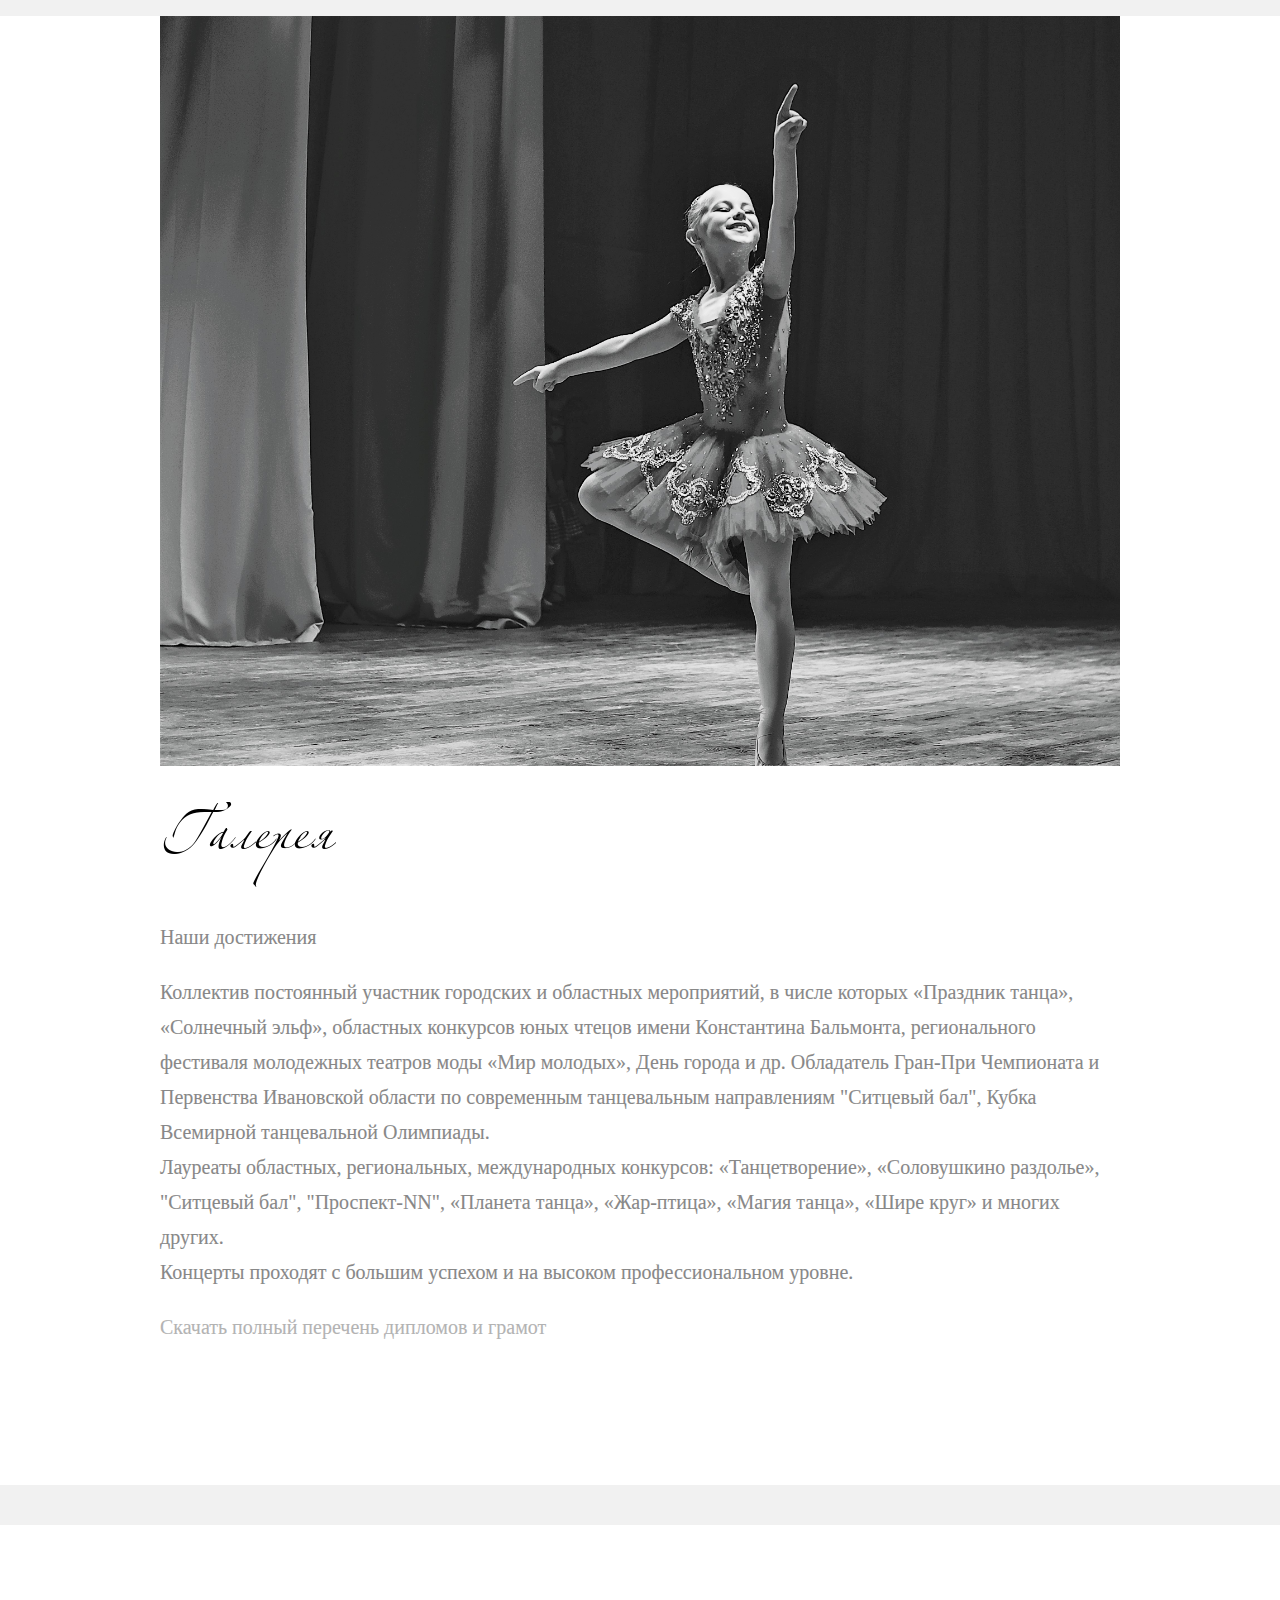
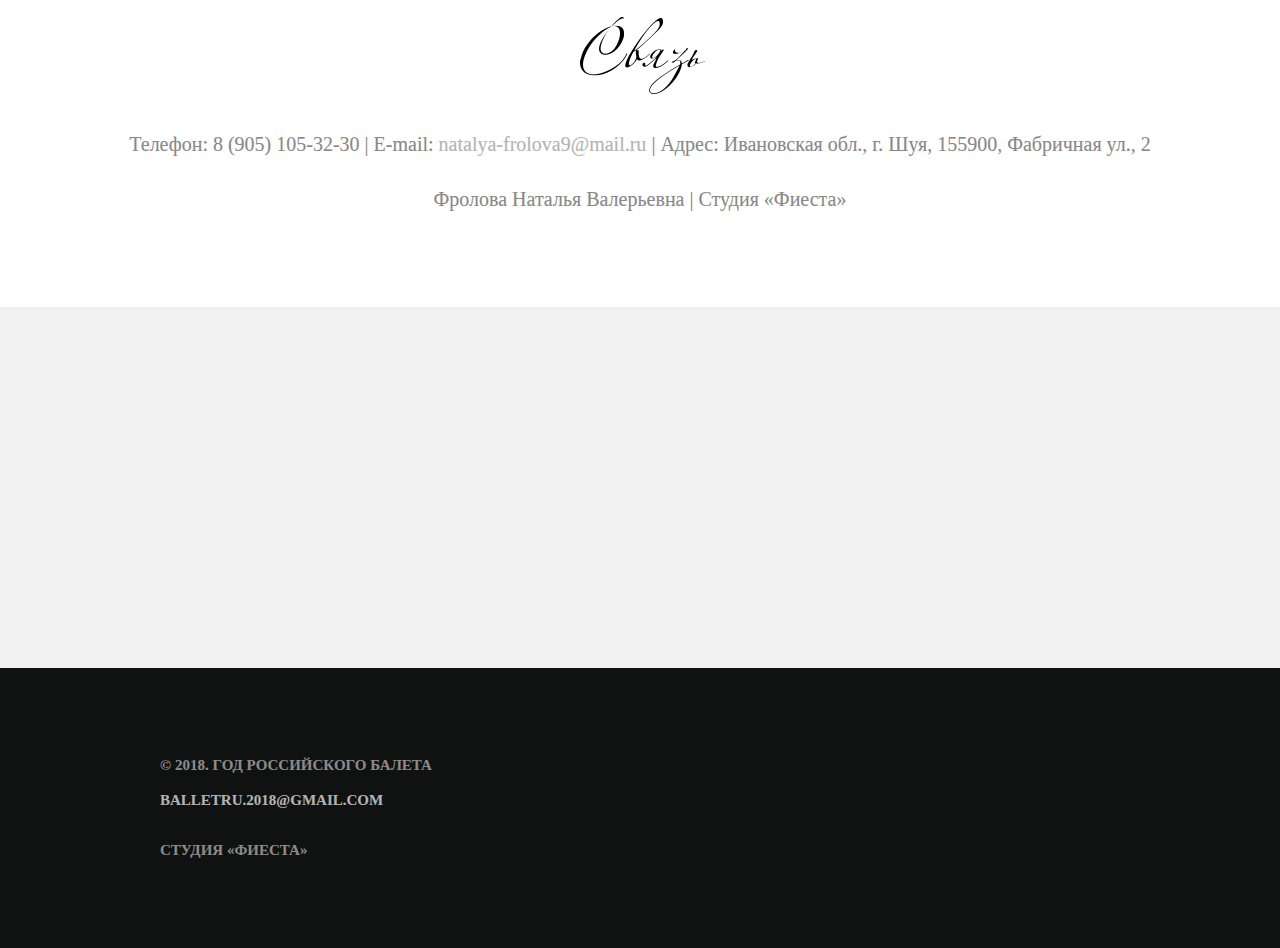
==== commit b16570cb: "Update index.html" ====
--- a/index.html
+++ b/index.html
@@ -27,8 +27,12 @@
                 <header class="header_wrapper">
                     <div class="header_wrapper_inner">
                         <div class="slogan">
+                            <img src="images/slogan.png">
+                        </div>
+                        <div class="secondary_slogan">
                             <img src="images/1234.png">
                         </div>
+                        <br>
                         <div class="secondary_slogan">
                             <img src="images/ballet.png">
                         </div>
--- a/style.css
+++ b/style.css
@@ -375,7 +375,7 @@
 	color:#BBB6B6;
 	width:36%;
 	margin:0 auto;
-	font-weight:300;
+	font-weight:400;
 	padding-top: 1em;
 	}
 .comments-head{
@@ -386,7 +386,7 @@
 	padding: 4em 0px 2em 0px;
 	}
 .comments-head h3{
-	font-size:1.8em;
+	font-size:1.1em;
 	color:#464646;
 	font-weight:700;
 	margin:0px;
@@ -401,7 +401,7 @@
 	float:right;
 	}
 .comments-right h3{
-	font-size:1.2em;
+	font-size:1.1em;
 	color:#484848;
 	font-weight:700;
 	margin: 0px;
@@ -413,10 +413,10 @@
 	width:87%;
 	}
 .comments-right p.para1{
-	font-size:25px;
+	font-size:22px;
 	}
 .comments-right p.para2{
-	font-size:16px;
+	font-size:22px;
 	line-height:1.8em;
 	padding-top:1em;
 	}
@@ -459,16 +459,16 @@
 	padding-bottom: 5px;
 	}
 .comments-head h3 {
-	font-size: 1.6em;
+	font-size: 1.1em;
 	}
 .comments {
 	padding: 2em 0px 1.5em 0px;
 	}
 .work-top p, .comments-head p {
-	font-size: 15px;
+	font-size: 22px;
 	}
 .comments-head h3 {
-	font-size: 1.2em;
+	font-size: 1.1em;
 	padding-bottom: 0px;
 	}
 .work-top p, .comments-head p {
@@ -482,7 +482,7 @@
 	}
 .comments-right p.para2 {
 	padding-top: 5px;
-	font-size:26px;
+	font-size:22px;
 	}
 .comments-bottom {
 	padding: 0.3em 0px;
@@ -551,7 +551,10 @@
     background-image: url(images/5slide.png);
 	background-size: cover
 }
-
+.slide:nth-of-type(6){
+    background-image: url(images/6slide.png);
+	background-size: cover
+}
 /*///////////////////
 /// 10 - Footer ////
 /////////////////*/
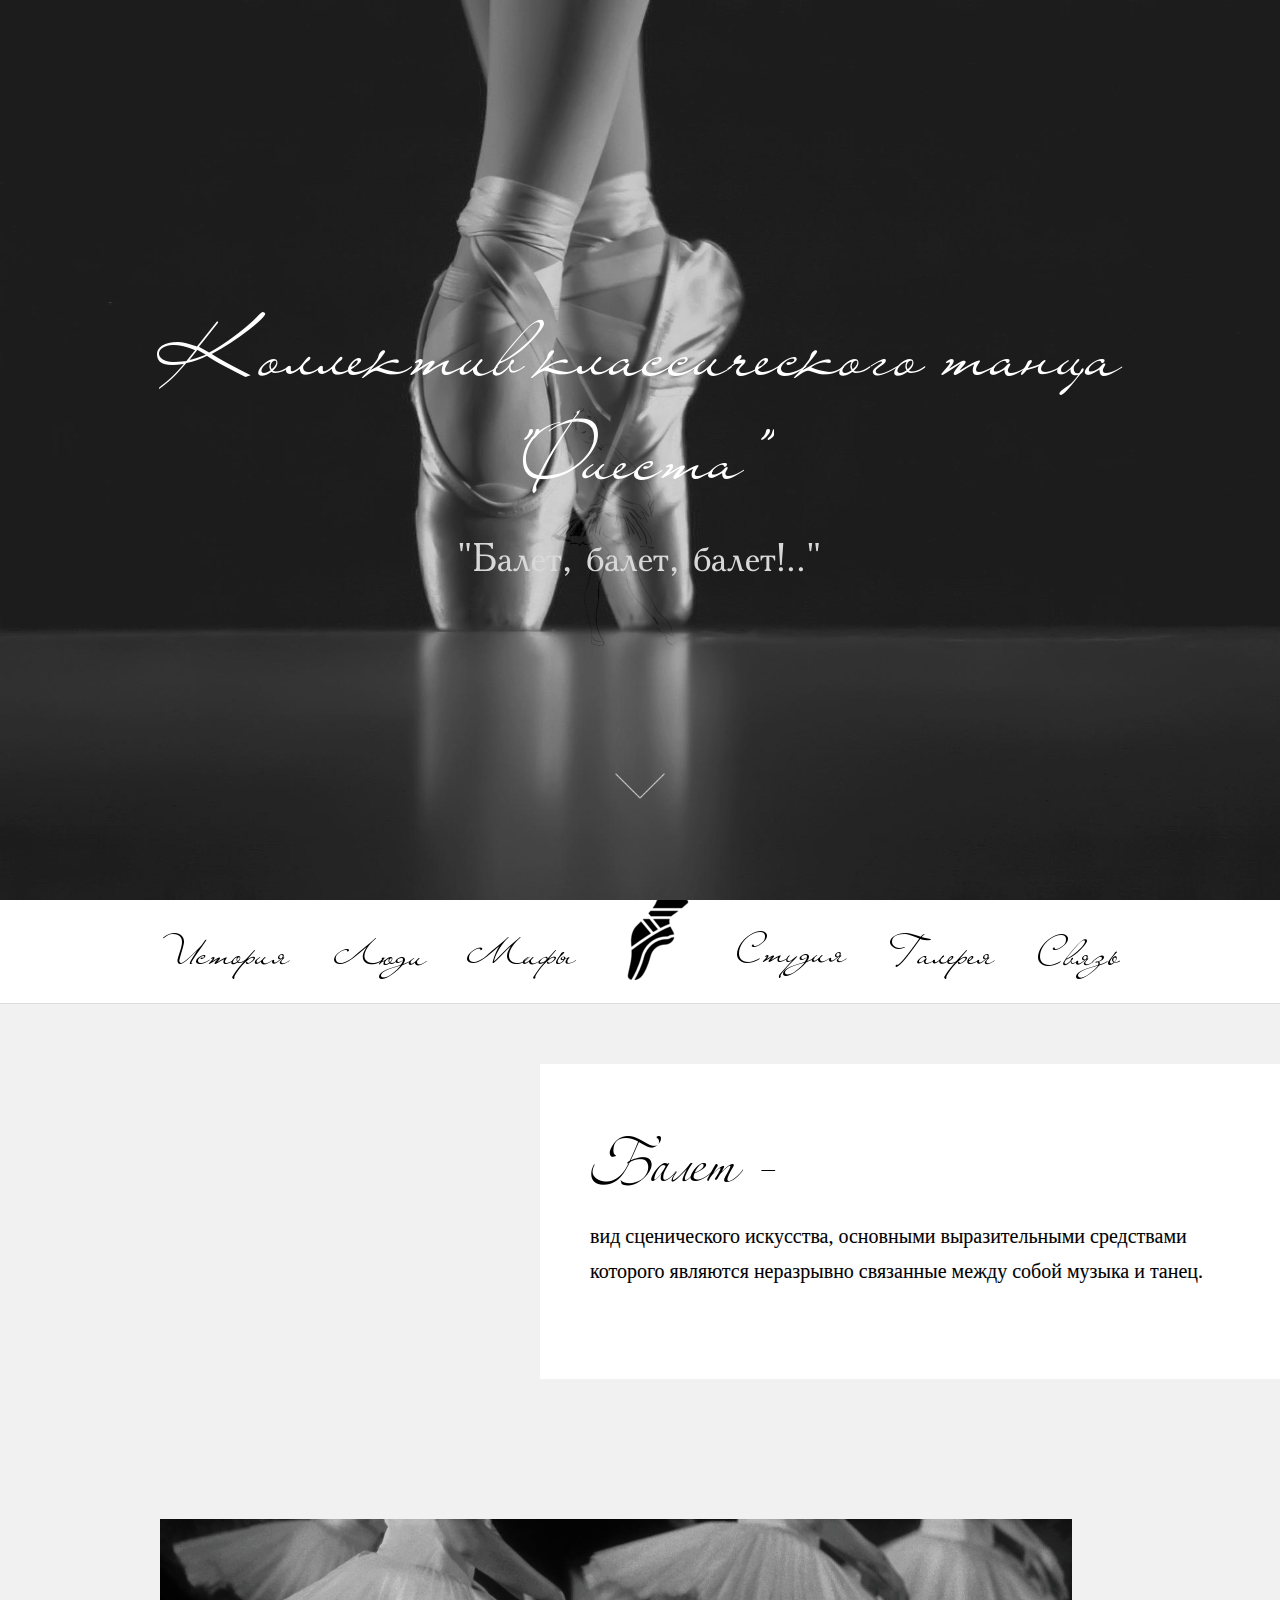
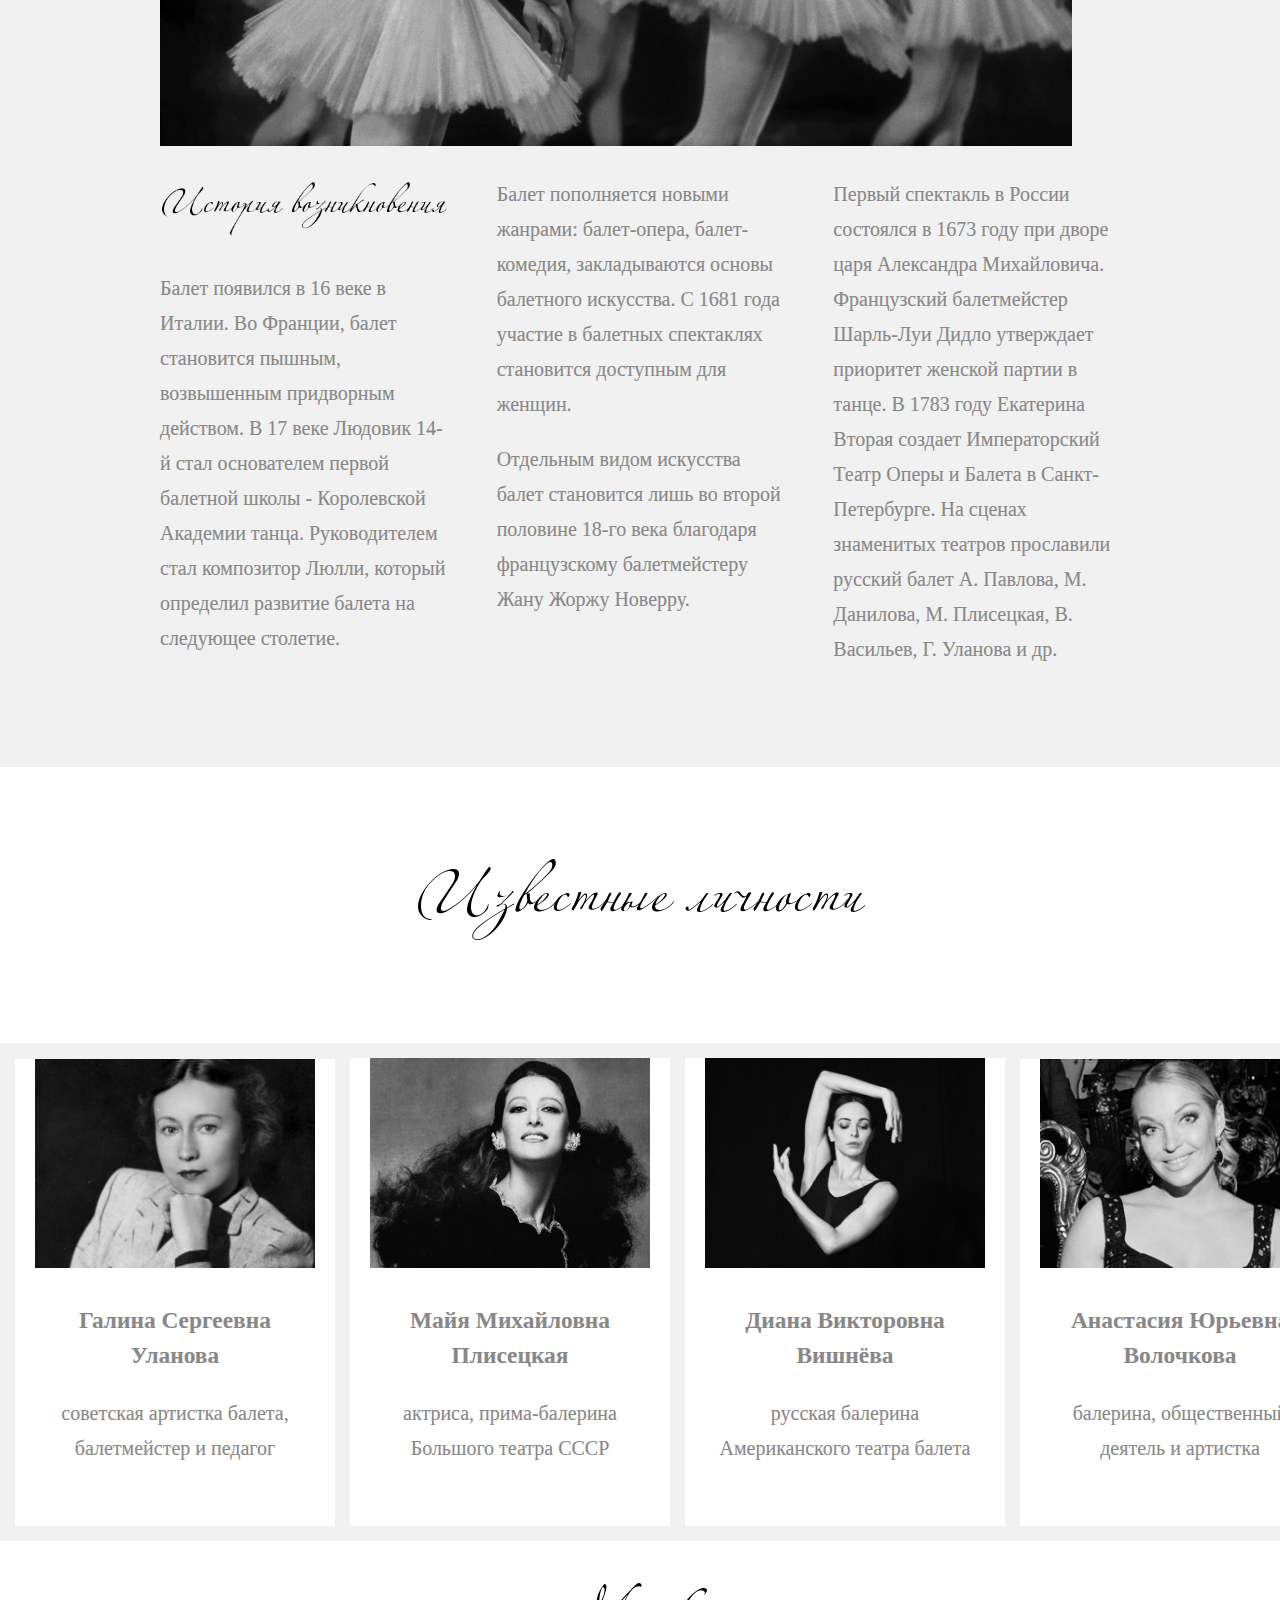
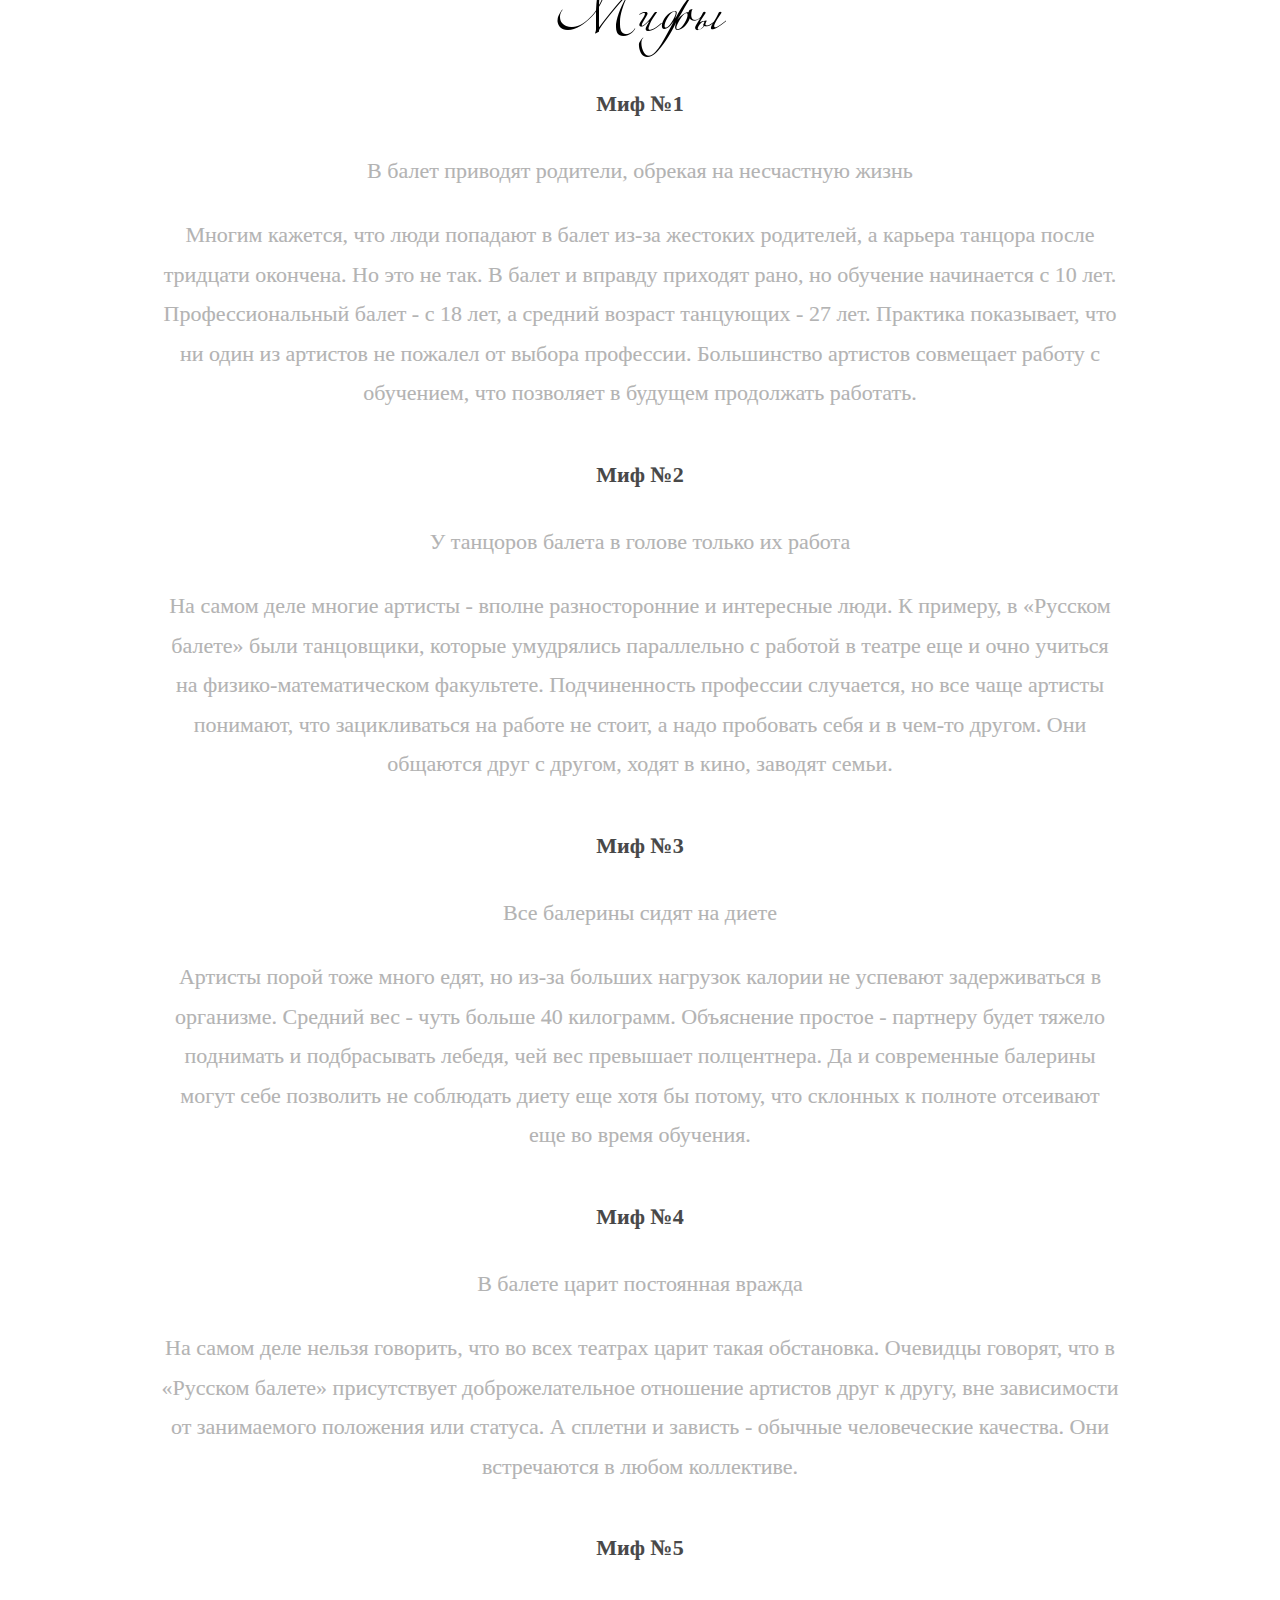
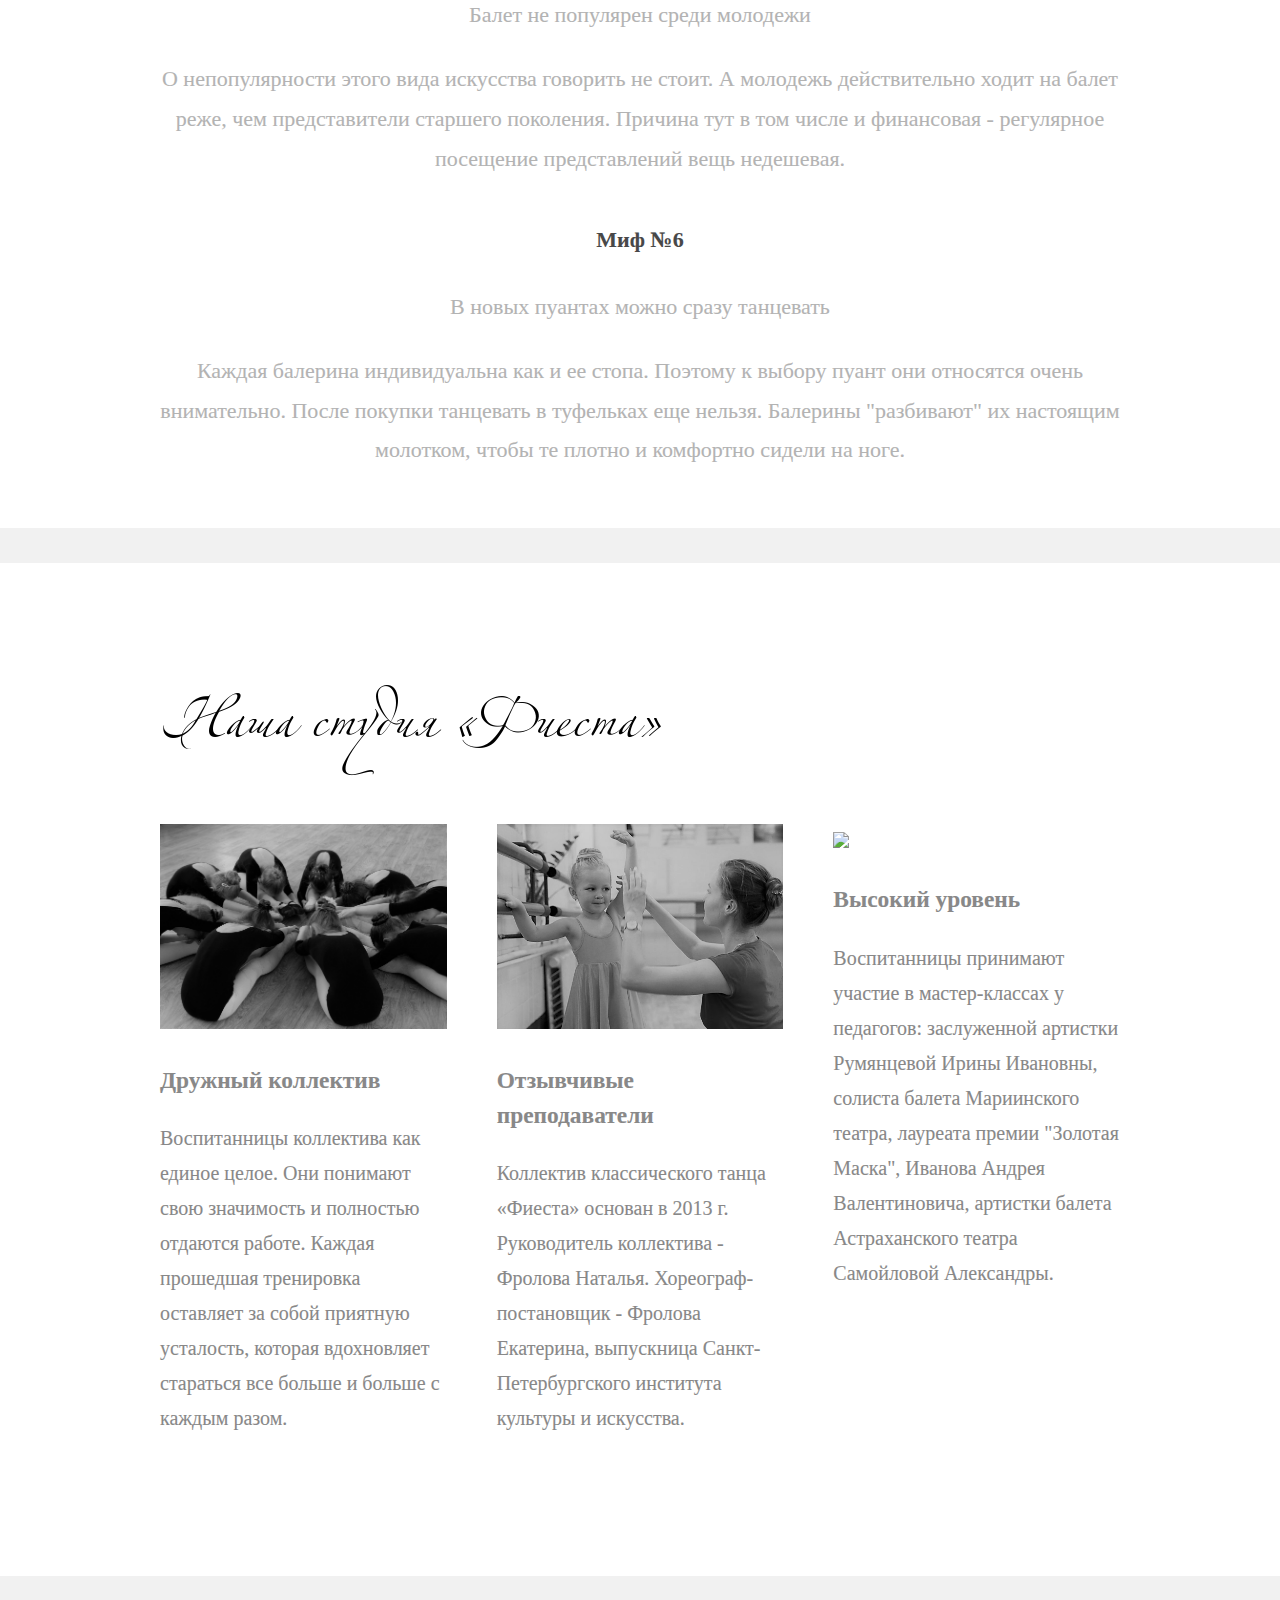
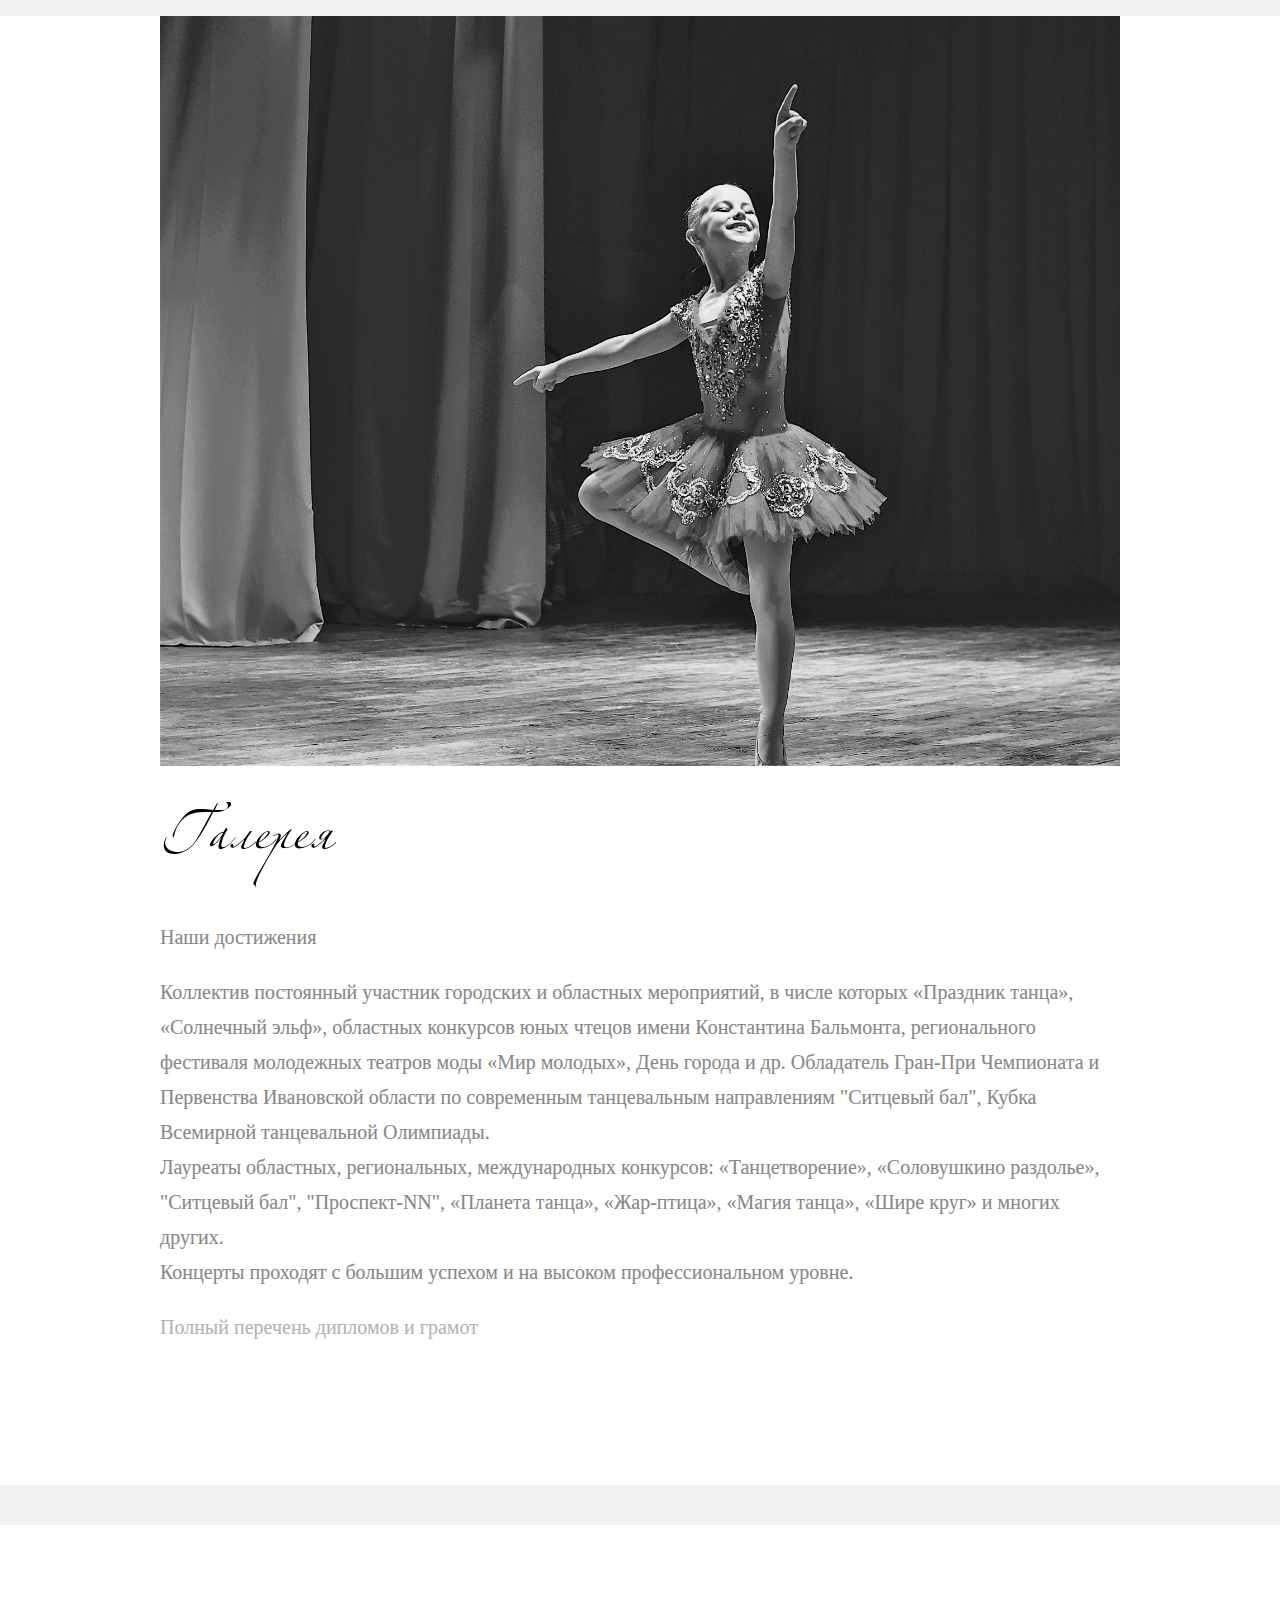
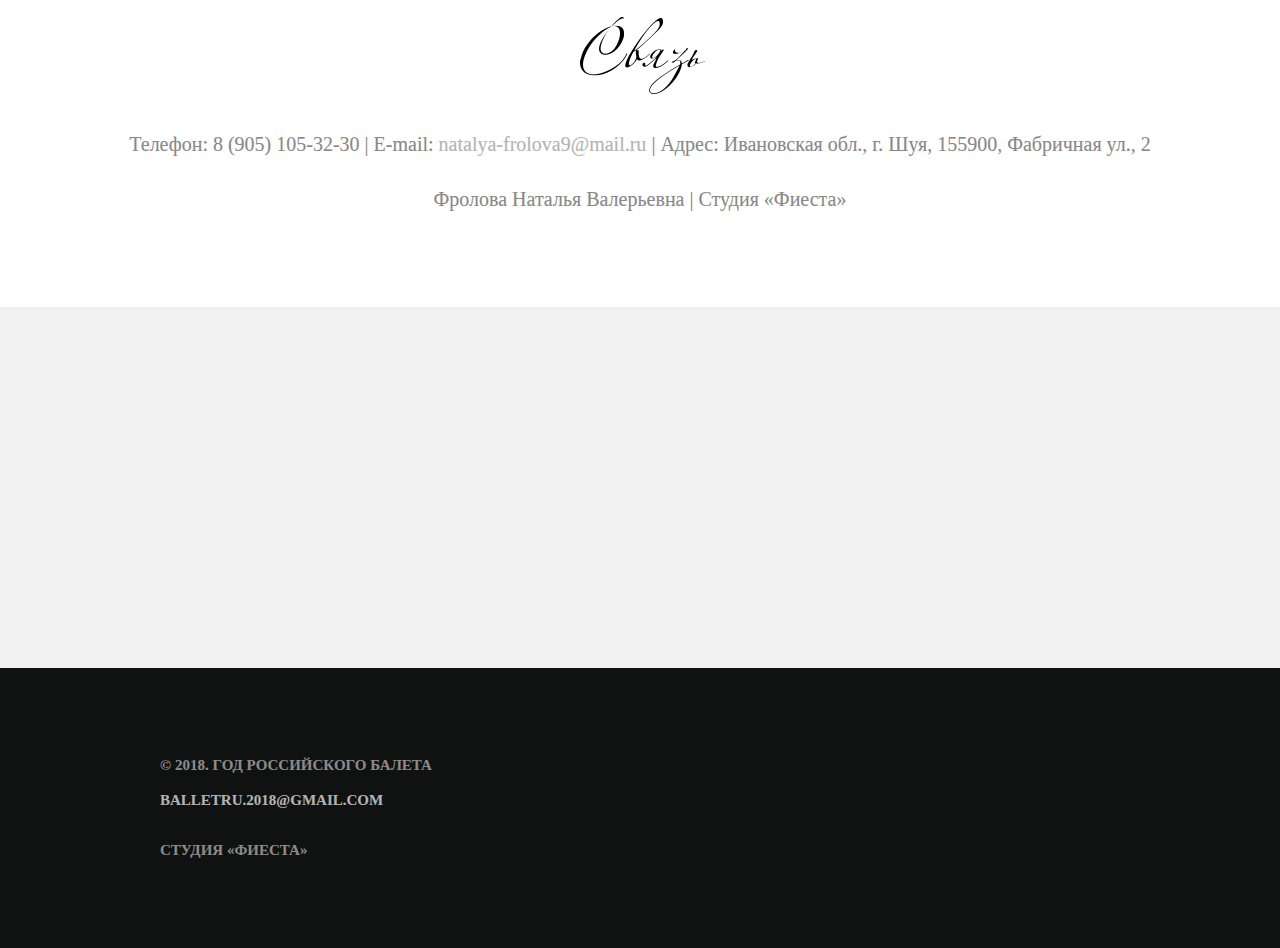
==== commit 0022a71c: "Update index.html" ====
--- a/index.html
+++ b/index.html
@@ -286,7 +286,7 @@
                             <p>Коллектив постоянный участник городских и областных мероприятий, в числе которых «Праздник танца», «Солнечный эльф», областных конкурсов юных чтецов имени Константина Бальмонта, регионального фестиваля молодежных театров моды «Мир молодых», День города и др. Обладатель Гран-При Чемпионата и Первенства Ивановской области по современным танцевальным направлениям "Ситцевый бал", Кубка Всемирной танцевальной Олимпиады. <br>Лауреаты областных, региональных, международных конкурсов: «Танцетворение», «Соловушкино раздолье», "Ситцевый бал", "Проспект-NN", «Планета танца», «Жар-птица», «Магия танца», «Шире круг» и многих других.
                                     <br>Концерты проходят с большим успехом и на высоком профессиональном уровне.
                                     </p>
-                                    <a href="Грамоты коллектива Фиеста.rar" download><p>Скачать полный перечень дипломов и грамот</p></a>
+                                    <a href="Грамоты коллектива Фиеста.rar" download><p>Полный перечень дипломов и грамот</p></a>
                             </article>
                         </div>
             <a name="contacts"></a>
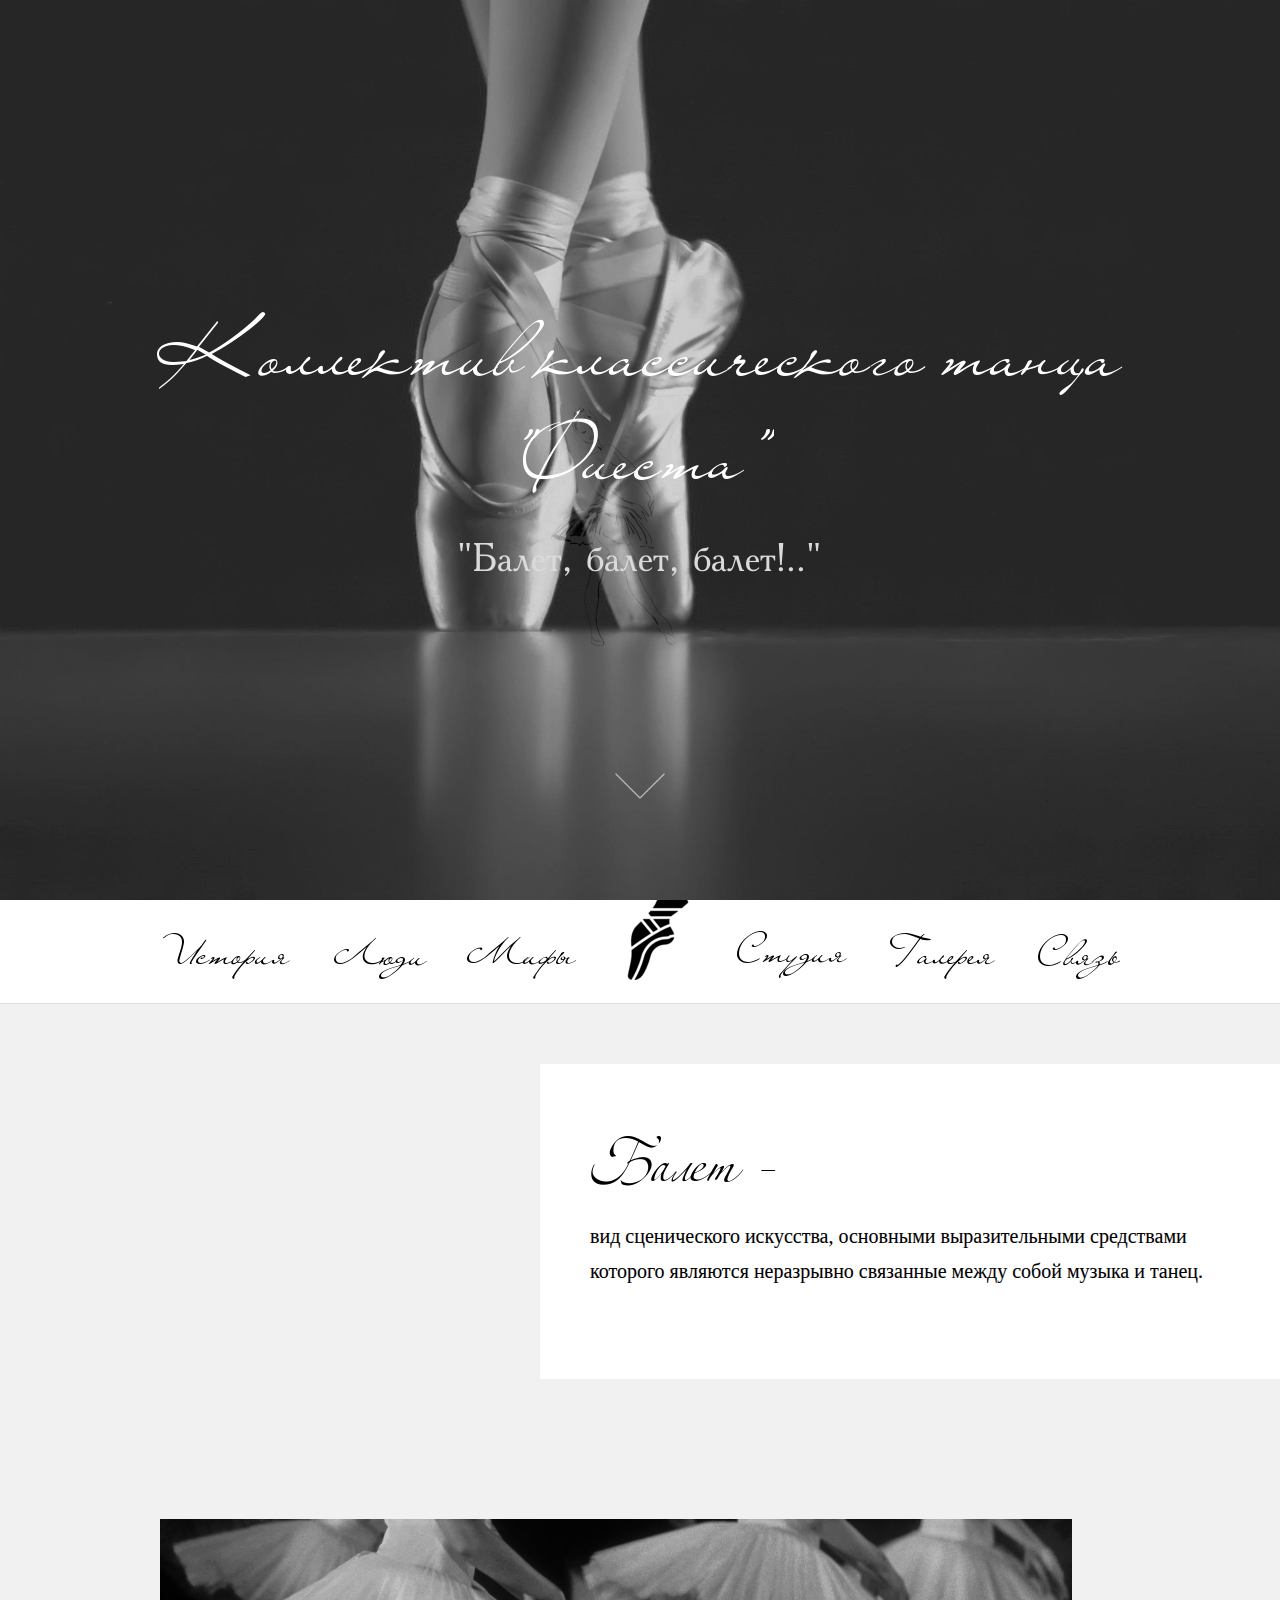
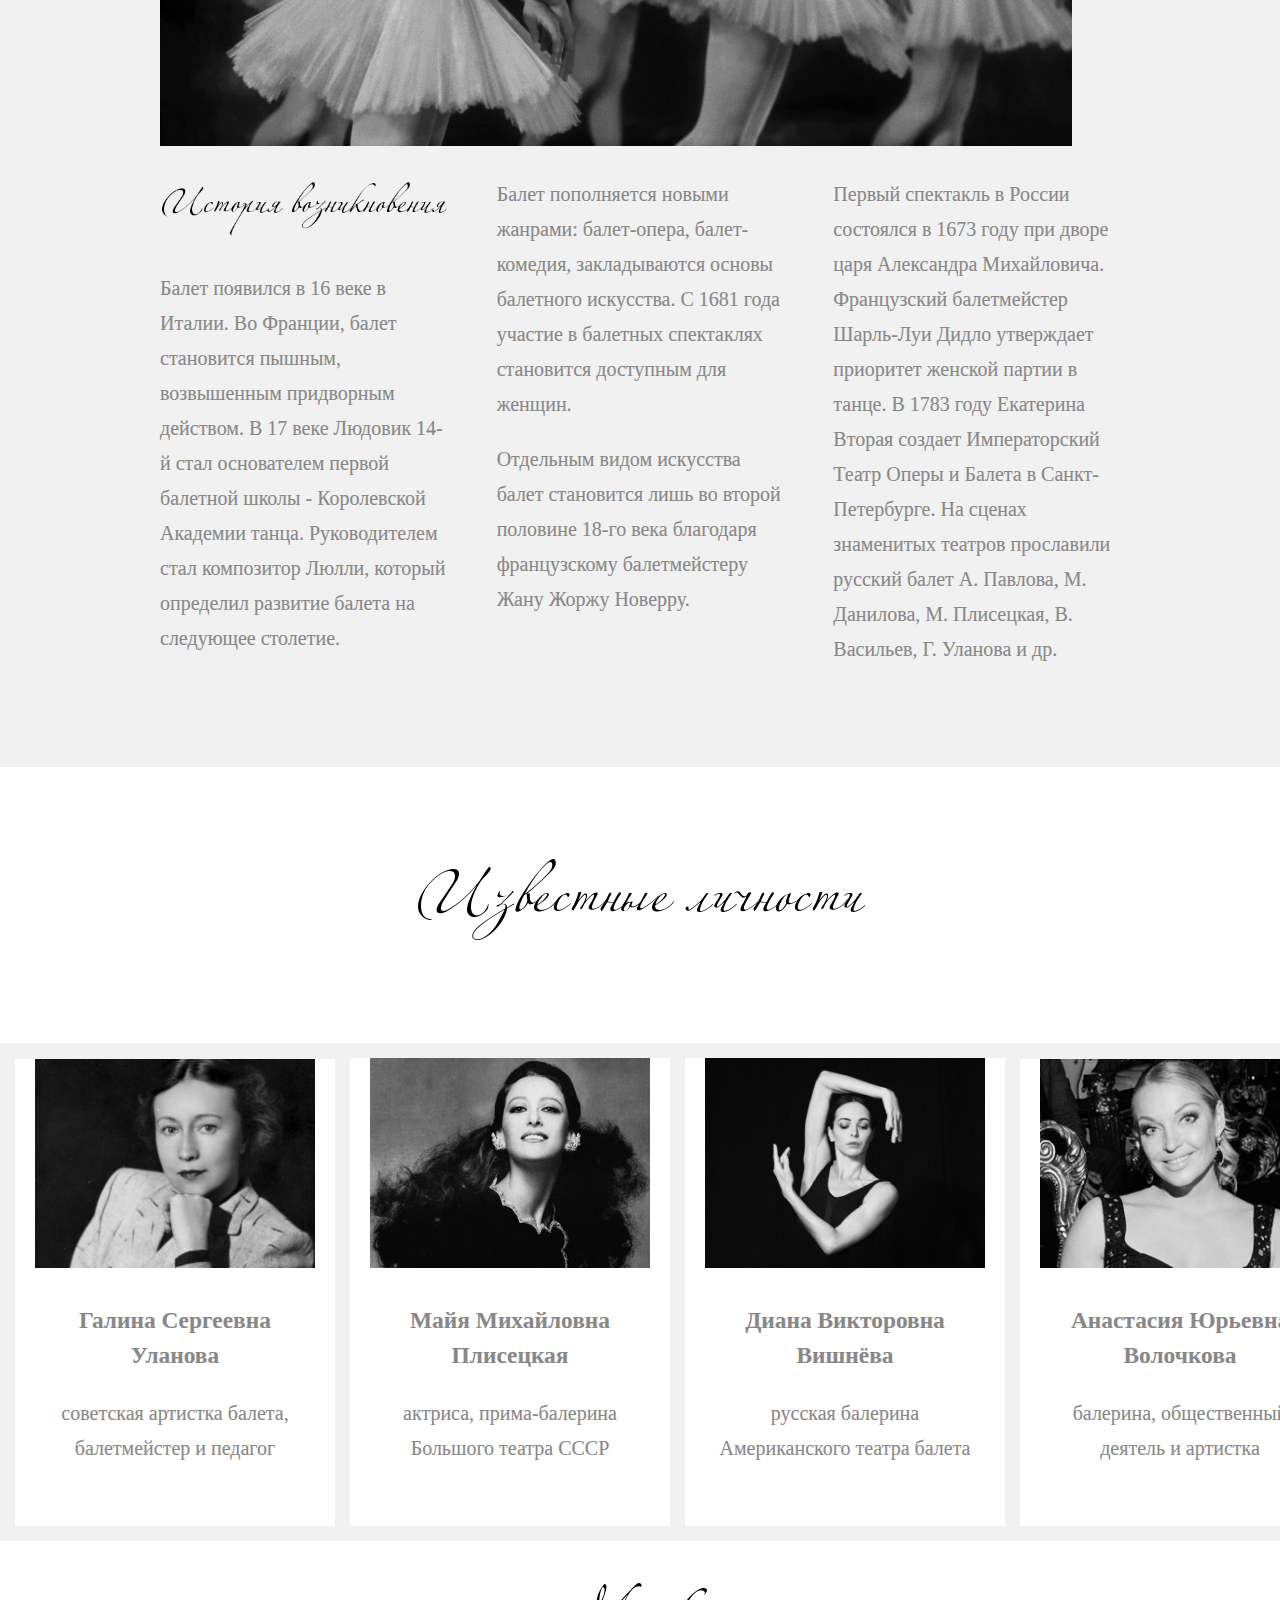
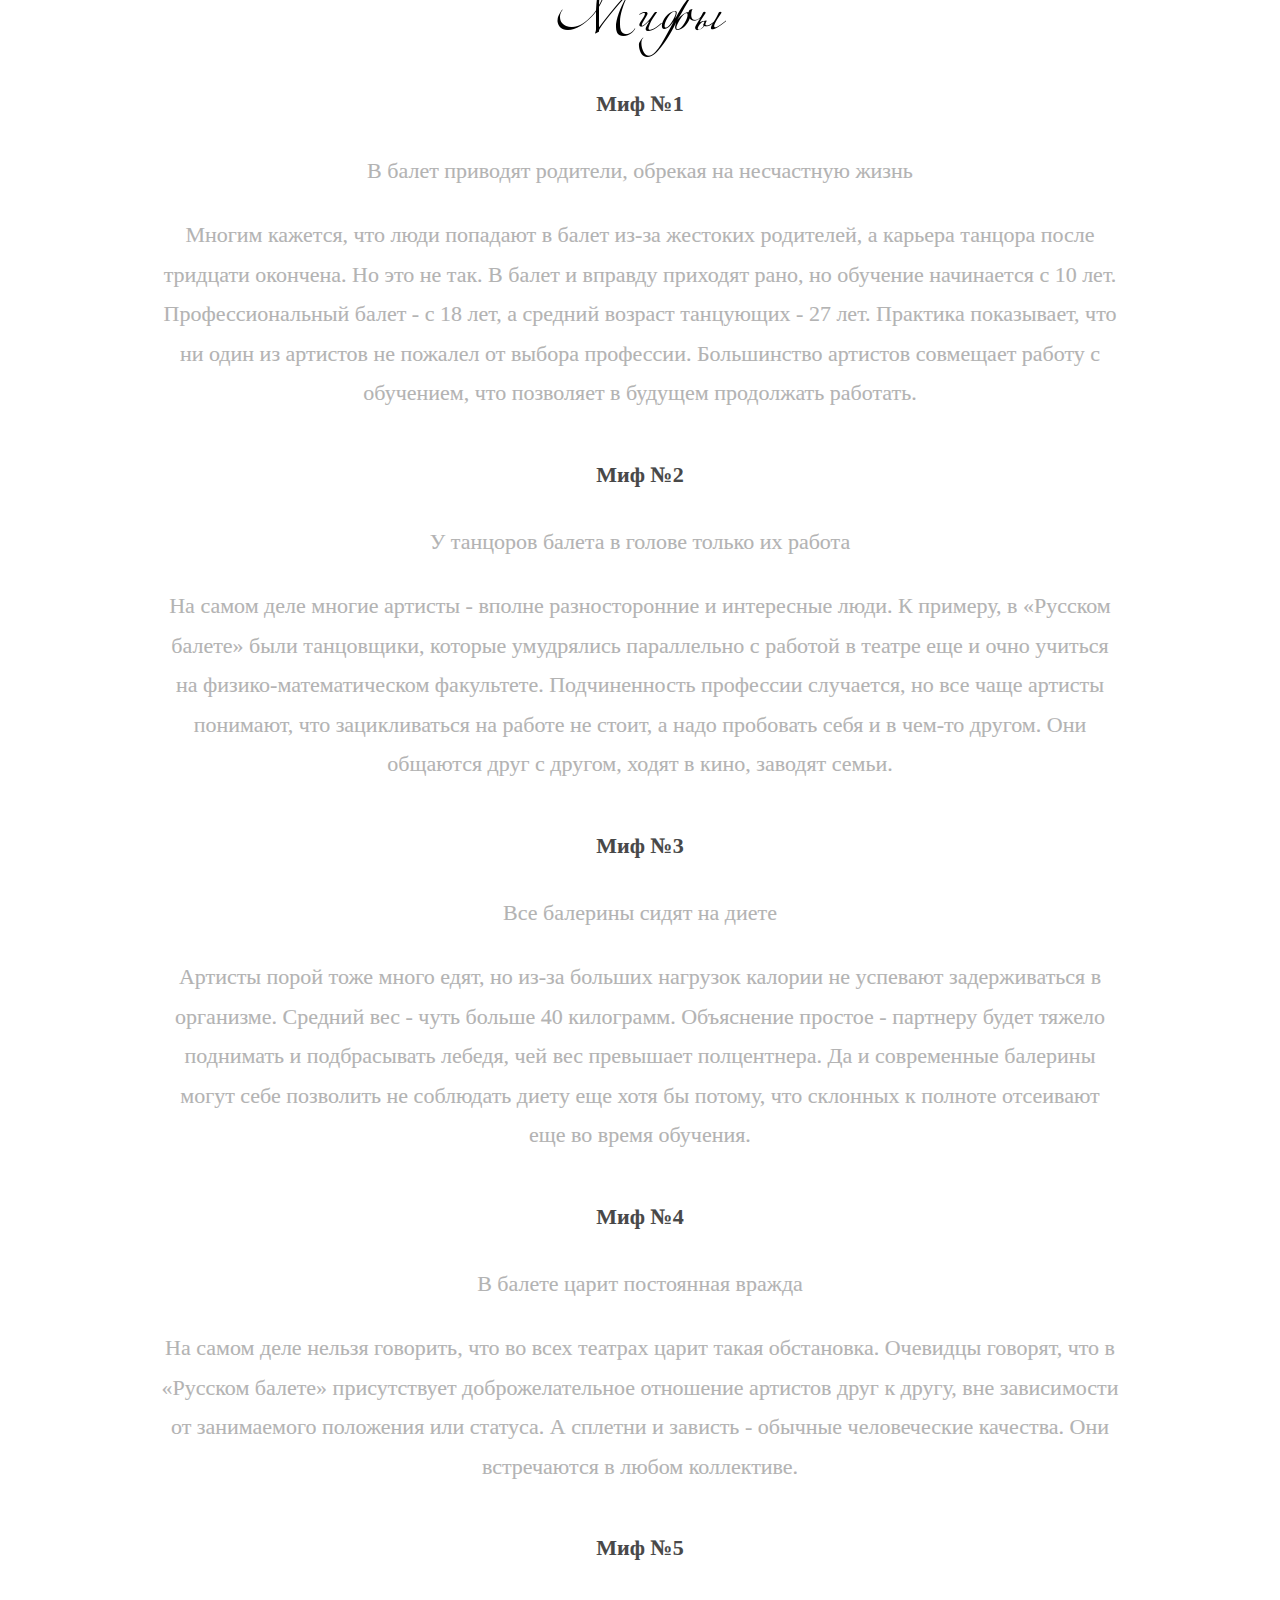
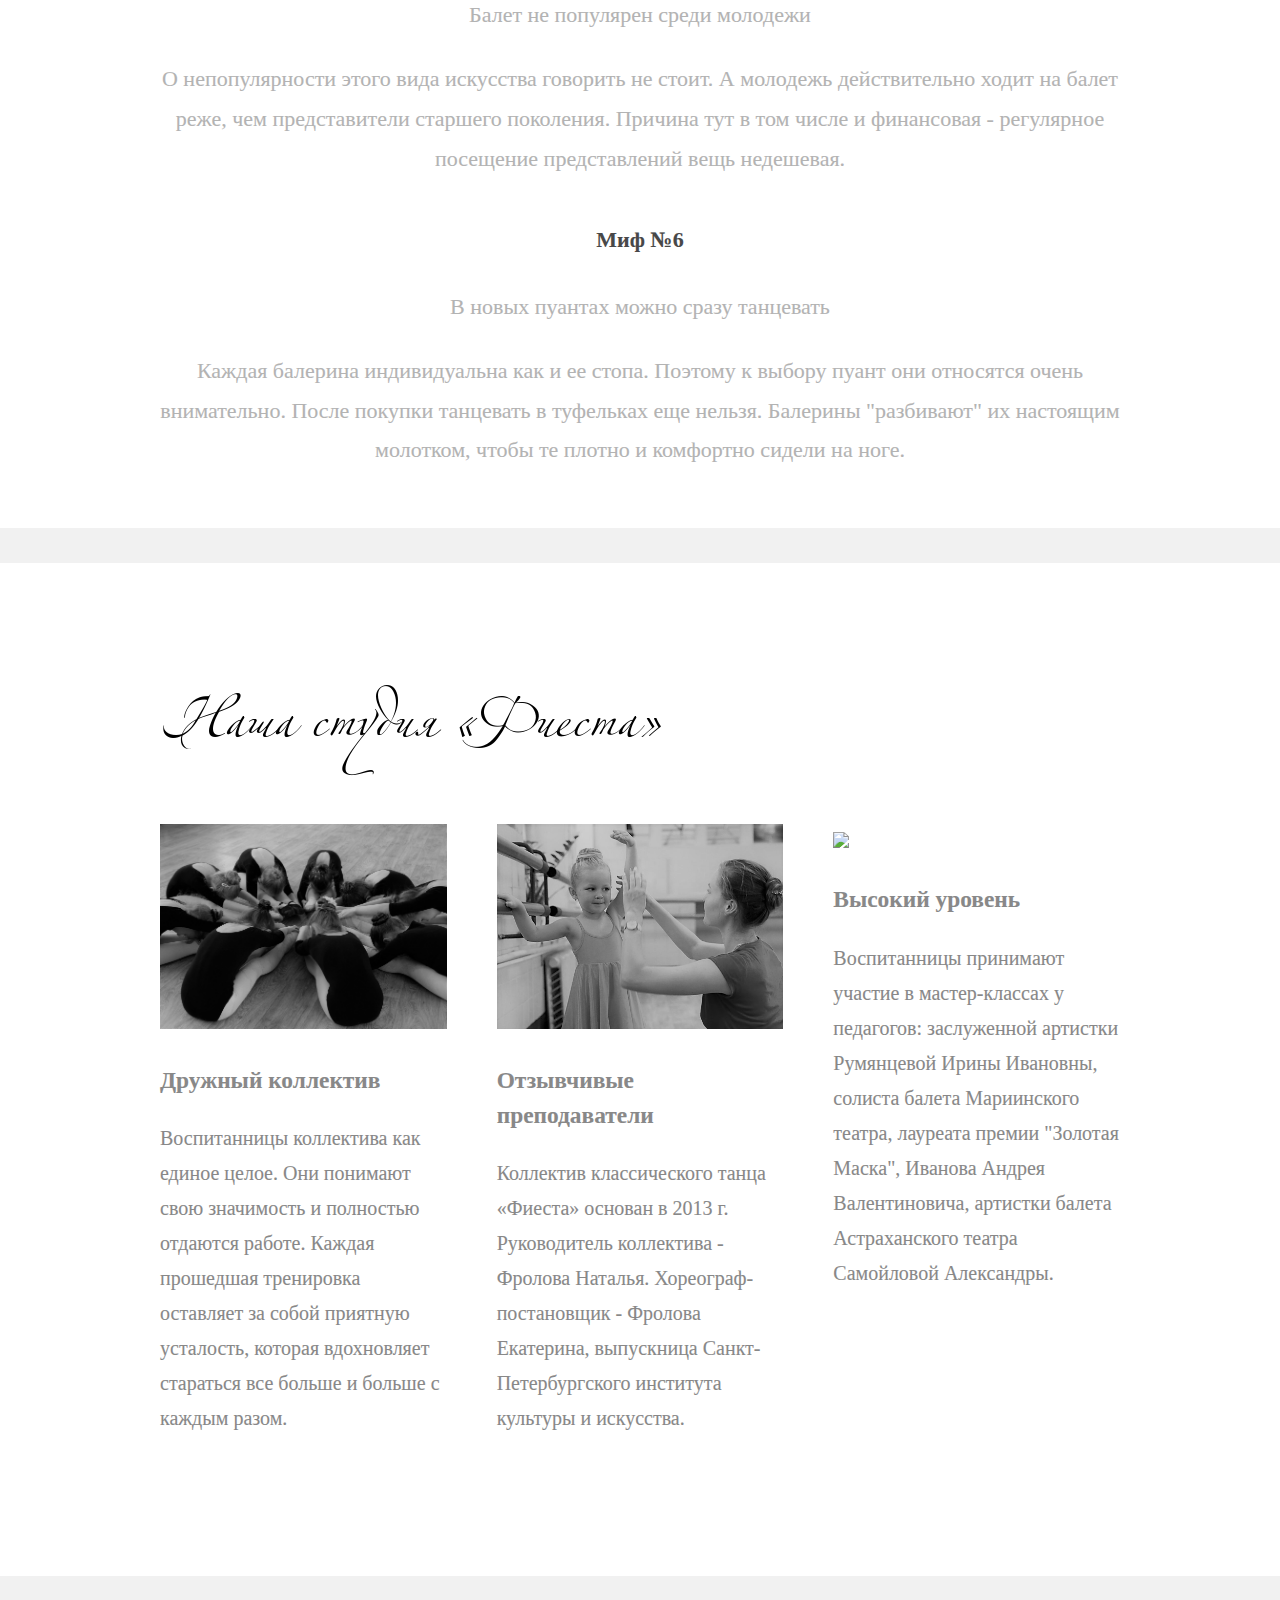
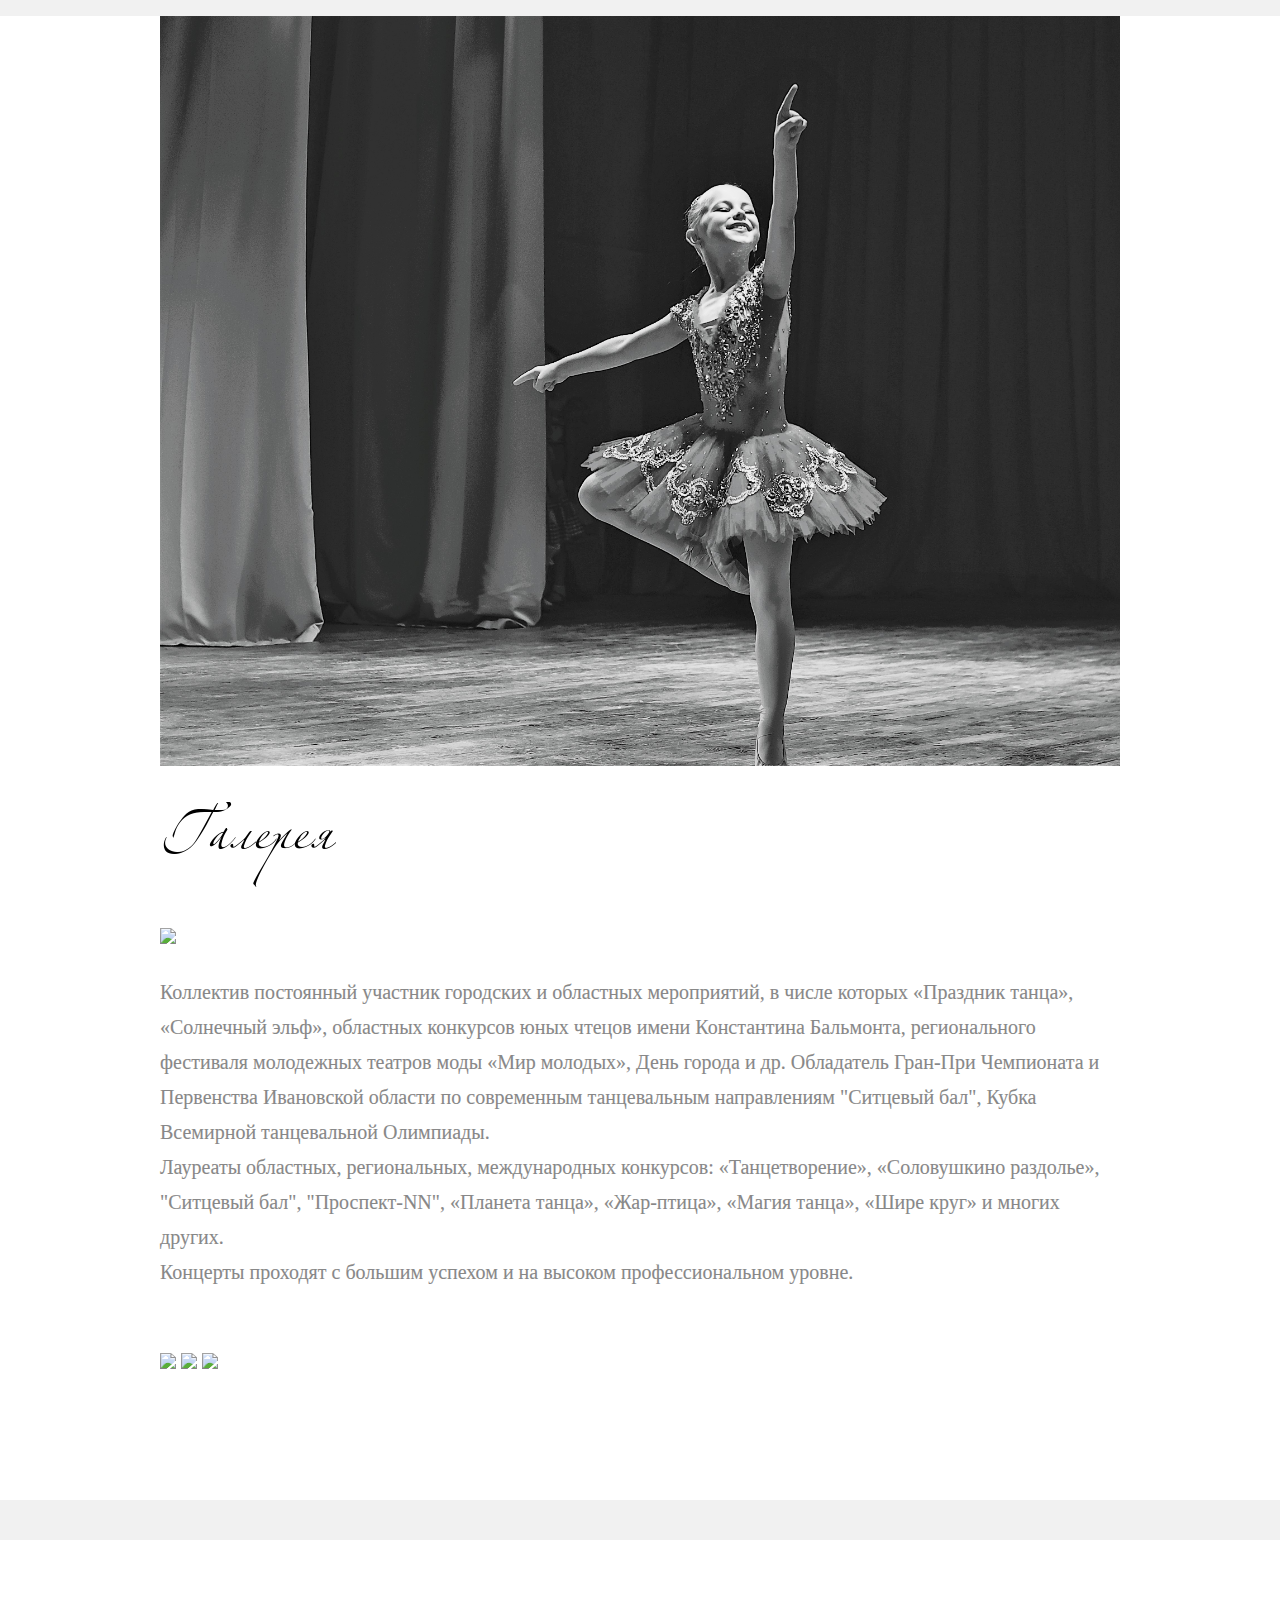
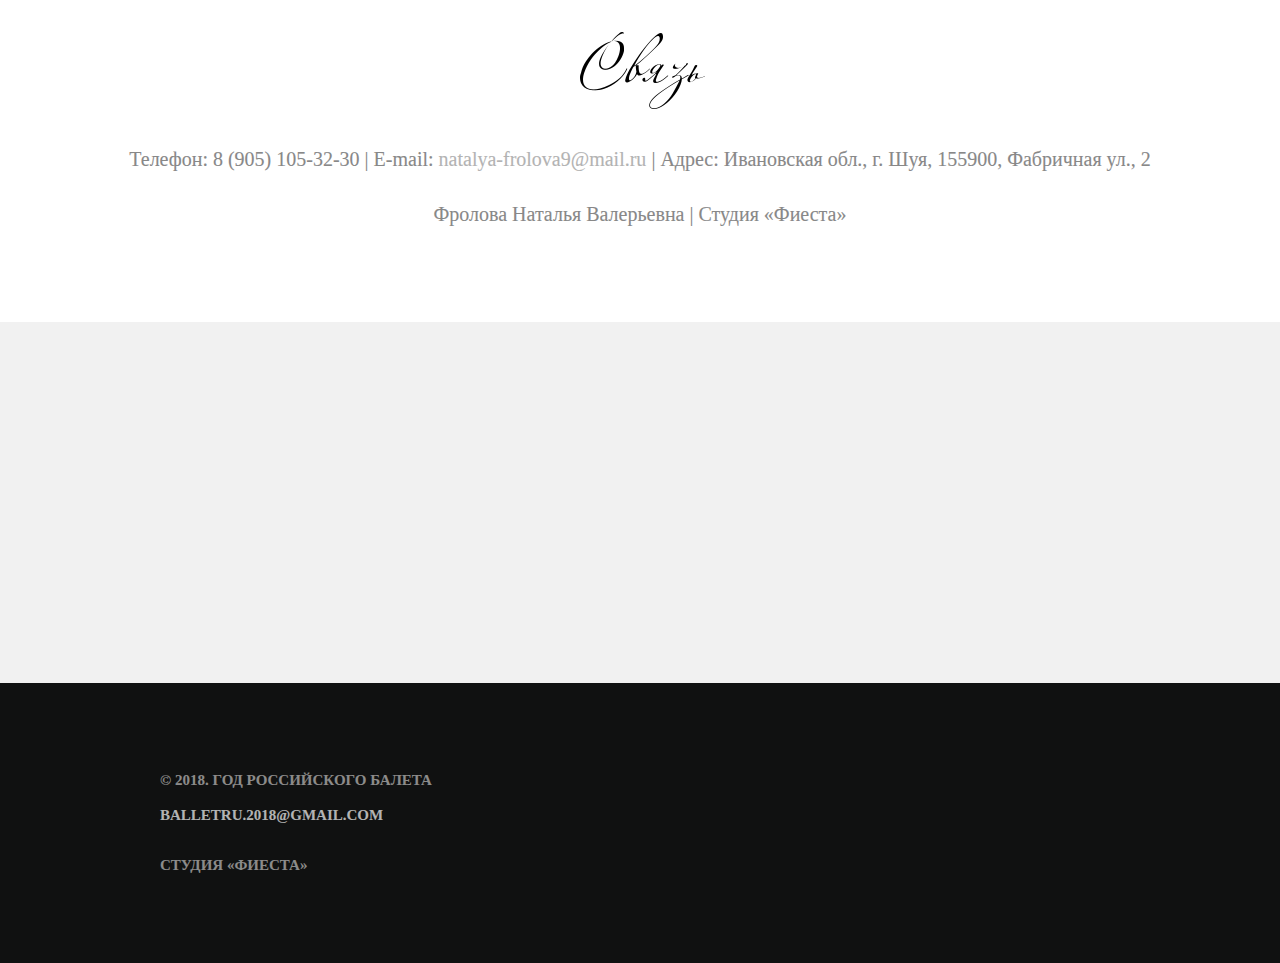
==== commit 6c4c8135: "Update index.html" ====
--- a/index.html
+++ b/index.html
@@ -281,12 +281,15 @@
                             <header>
                                 <br>
                                     <img src="images/gallery2.png">
-                                <p><b>Наши достижения</b></p>
+                                <p><img src="images/dostij.png"></p>
                             </header>
                             <p>Коллектив постоянный участник городских и областных мероприятий, в числе которых «Праздник танца», «Солнечный эльф», областных конкурсов юных чтецов имени Константина Бальмонта, регионального фестиваля молодежных театров моды «Мир молодых», День города и др. Обладатель Гран-При Чемпионата и Первенства Ивановской области по современным танцевальным направлениям "Ситцевый бал", Кубка Всемирной танцевальной Олимпиады. <br>Лауреаты областных, региональных, международных конкурсов: «Танцетворение», «Соловушкино раздолье», "Ситцевый бал", "Проспект-NN", «Планета танца», «Жар-птица», «Магия танца», «Шире круг» и многих других.
                                     <br>Концерты проходят с большим успехом и на высоком профессиональном уровне.
                                     </p>
-                                    <a href="Грамоты коллектива Фиеста.rar" download><p>Полный перечень дипломов и грамот</p></a>
+                                    <br>
+                                    <a href="Грамоты коллектива Фиеста.rar" download><img src="images/diplom.png"></a>
+                                    <a href="http://www.sizvestiya.ru/sport/1559-fieste-vse-vozrasty-pokorny" target="_blank"><img src="images/press.png"></a>
+                                    <a href="Причины отвести ребенка в балетную студию.pdf" target="_blank"><img src="images/interes.png"></a>
                             </article>
                         </div>
             <a name="contacts"></a>
